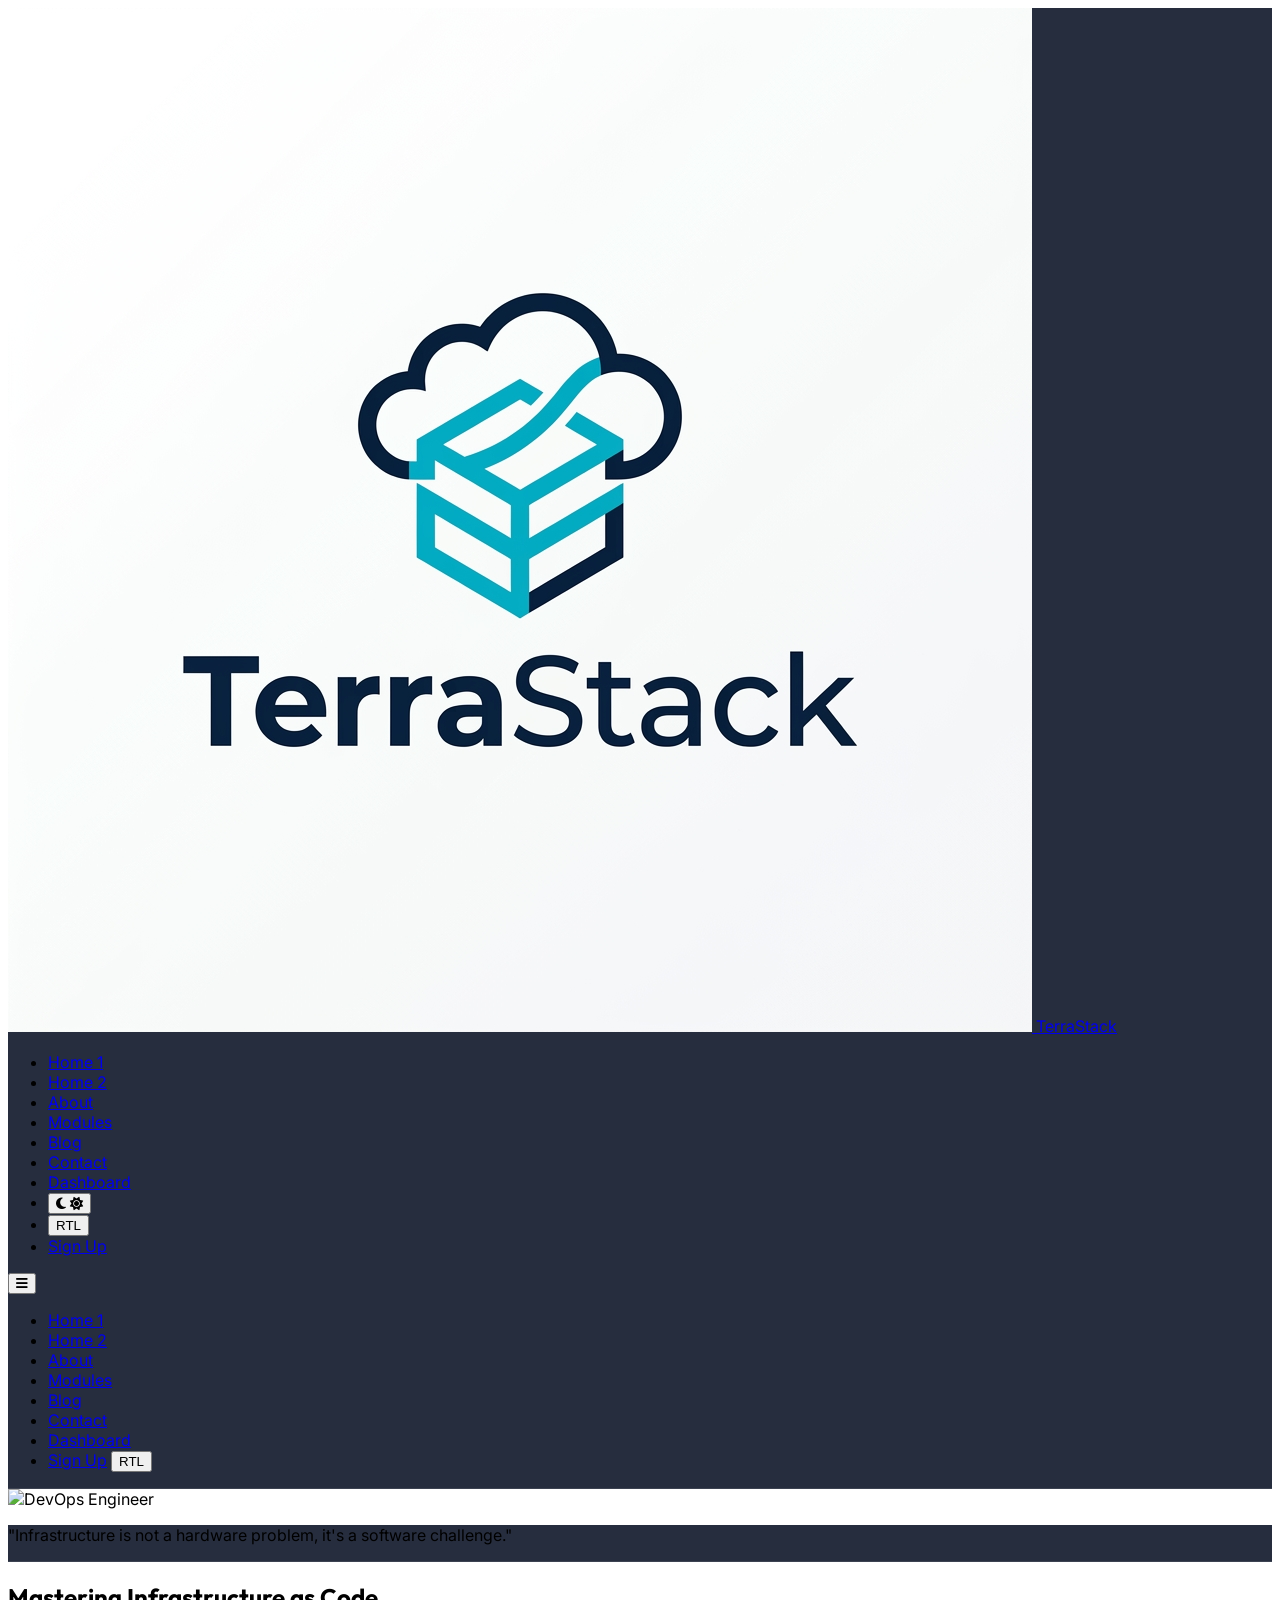
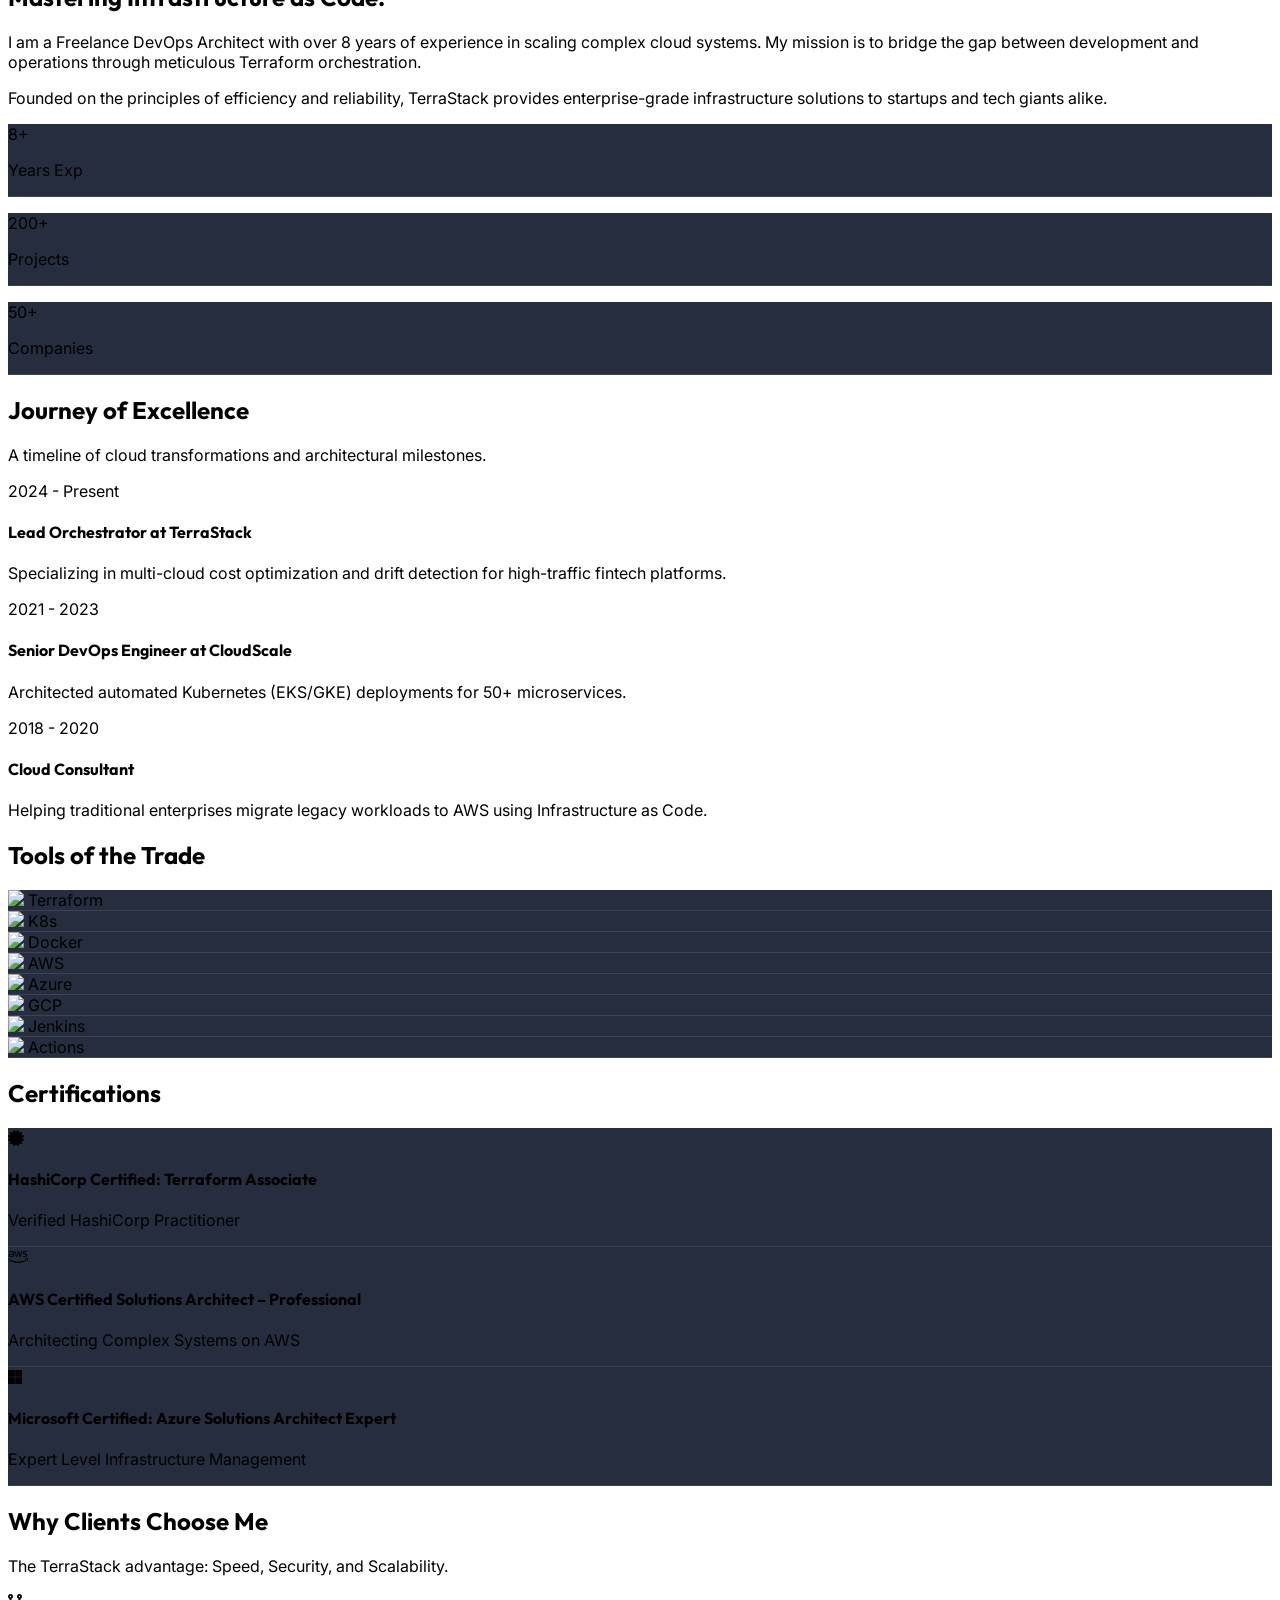
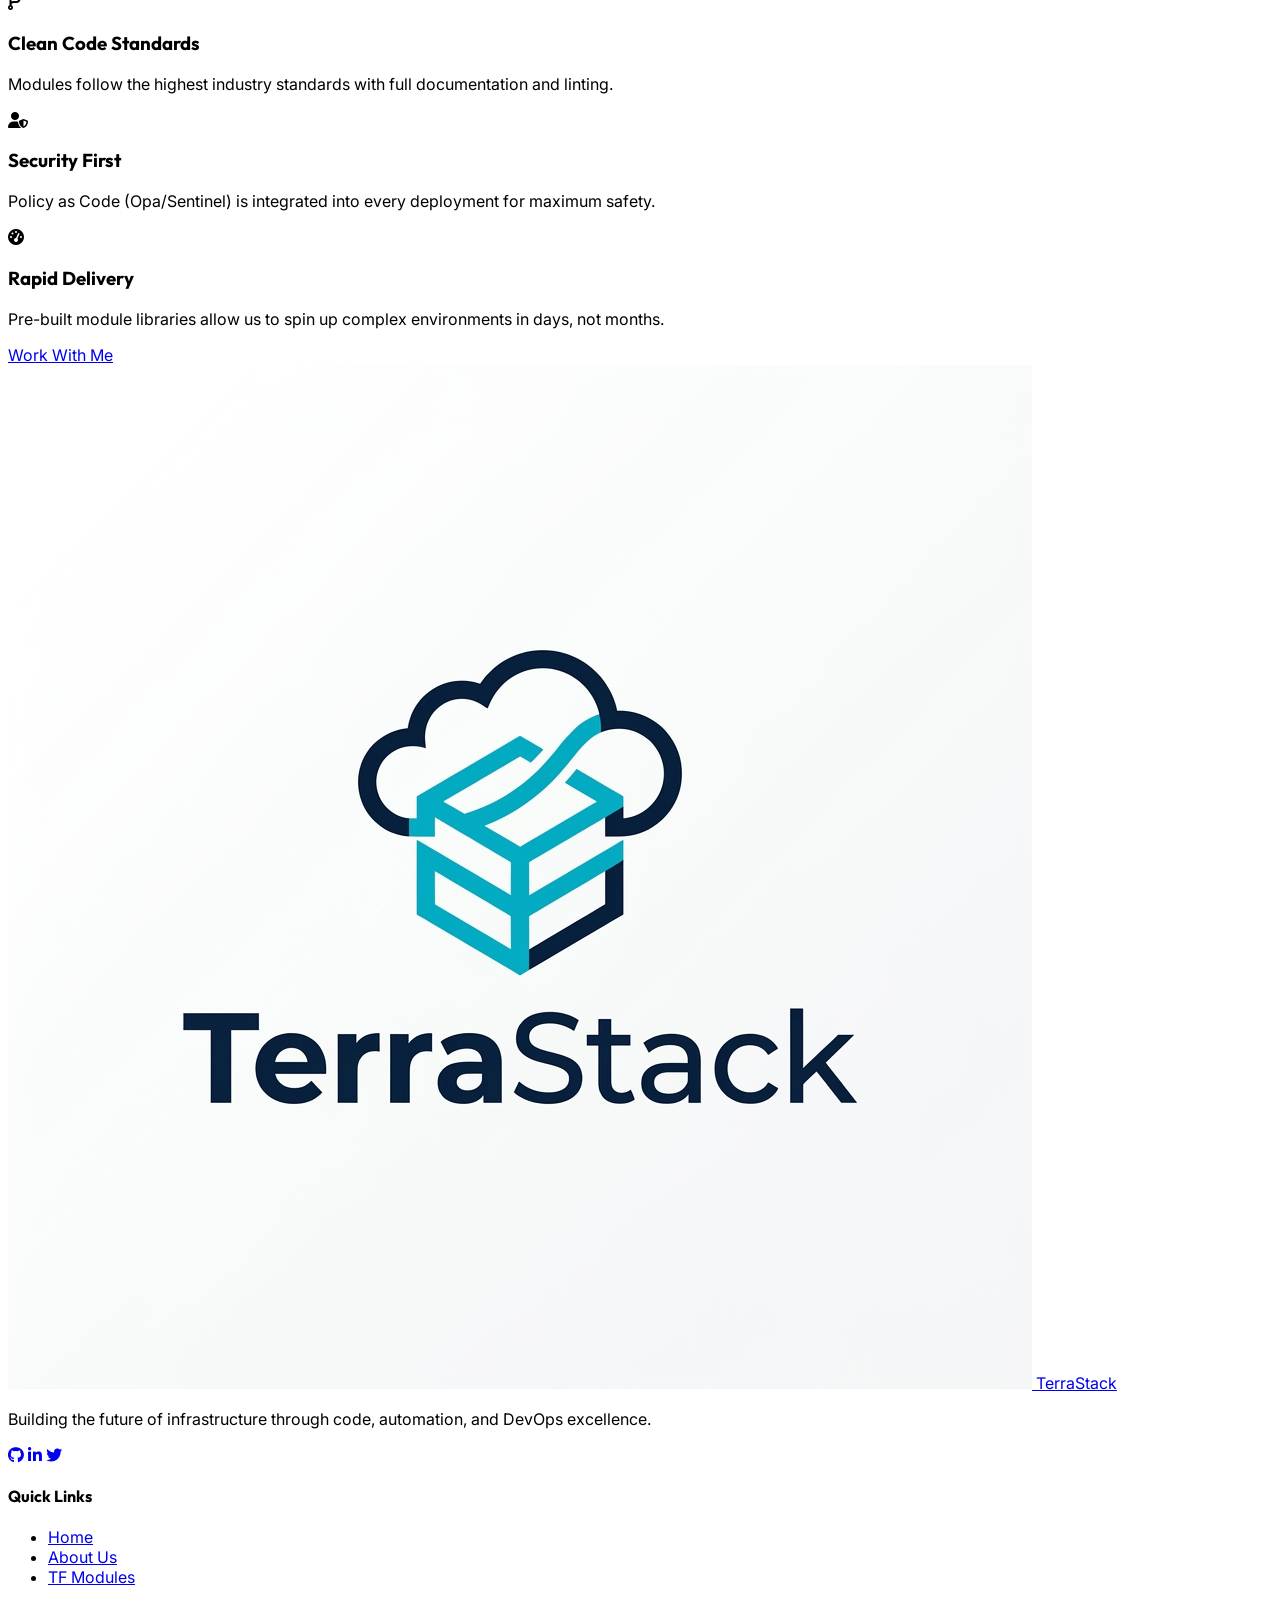
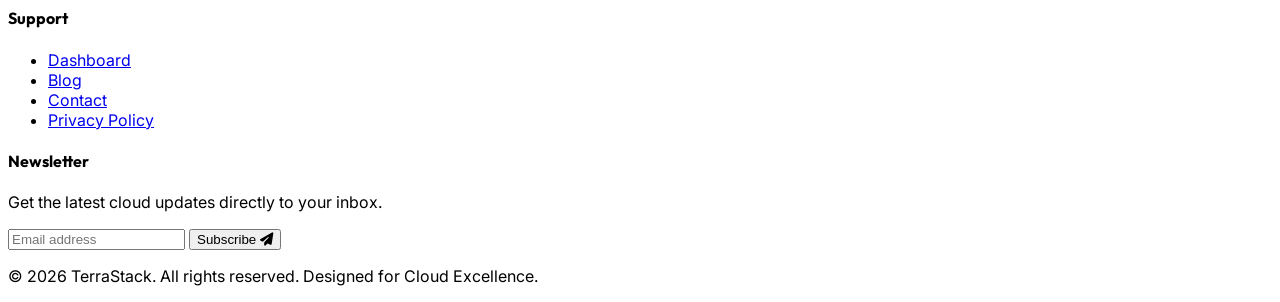
==== about.html @ 3d95b76d "index" ====
<!DOCTYPE html>
<html lang="en" class="dark">
<head>
    <meta charset="UTF-8">
    <meta name="viewport" content="width=device-width, initial-scale=1.0">
    <title>About | TerraStack - Infrastructure Orchestrator</title>
    <script src="https://cdn.tailwindcss.com"></script>
    <link rel="stylesheet" href="https://cdnjs.cloudflare.com/ajax/libs/font-awesome/6.4.0/css/all.min.css">
    <link rel="stylesheet" href="assets/css/style.css">
    <script>
        tailwind.config = {
            darkMode: 'class',
            theme: {
                extend: {
                    colors: {
                        primary: '#06B6D4',
                        secondary: '#10B981',
                        dark: '#0F172A',
                        slate: '#1E293B',
                    }
                }
            }
        }
    </script>
    <link rel="icon" type="image/png" href="assets/images/logo.png">
</head>
<body class="bg-white dark:bg-dark text-slate dark:text-gray-300 transition-colors duration-300 overflow-x-hidden">

    <div id="loader"><div class="loader-spinner"></div></div>

    <!-- Header/Navbar -->
    <header class="fixed w-full z-50 transition-all duration-300 glass border-b border-white/10">
        <nav class="container mx-auto px-6 py-4 flex justify-between items-center">
            <a href="index.html" class="flex items-center space-x-2">
                <img src="assets/images/logo.png" alt="TerraStack Logo" class="w-10 h-10">
                <span class="text-2xl font-bold text-dark dark:text-white tracking-tighter">Terra<span class="text-primary">Stack</span></span>
            </a>

            <!-- Desktop Menu -->
            <ul class="hidden lg:flex space-x-8 items-center font-medium">
                <li><a href="index.html" class="hover:text-primary transition-colors">Home 1</a></li>
                <li><a href="home-2.html" class="hover:text-primary transition-colors">Home 2</a></li>
                <li><a href="about.html" class="text-primary hover:text-primary transition-colors">About</a></li>

                <li><a href="modules.html" class="hover:text-primary transition-colors">Modules</a></li>
                <li><a href="blog.html" class="hover:text-primary transition-colors">Blog</a></li>
                <li><a href="contact.html" class="hover:text-primary transition-colors">Contact</a></li>
                <li><a href="dashboard.html" class="hover:text-primary transition-colors">Dashboard</a></li>
                <li>
                    <button id="theme-toggle" class="w-12 h-12 flex items-center justify-center rounded-full bg-slate/10 hover:bg-slate/20 dark:bg-white/10 dark:hover:bg-white/20 transition-all">
                        <i class="fas fa-moon dark:hidden"></i>
                        <i class="fas fa-sun hidden dark:inline"></i>
                    </button>
                </li>
                <li>
                    <button id="rtl-toggle" class="w-12 h-12 flex items-center justify-center rounded-full bg-slate/10 hover:bg-slate/20 dark:bg-white/10 dark:hover:bg-white/20 transition-all text-[10px] font-bold uppercase">
                        RTL
                    </button>
                </li>

                <li><a href="signup.html" class="px-6 h-12 flex items-center justify-center bg-primary text-white rounded-lg hover:bg-primary/90 transition-all shadow-lg shadow-primary/20 font-bold">Sign Up</a></li>
            </ul>

            <!-- Mobile Menu Toggle -->
            <button id="mobile-menu-btn" class="lg:hidden p-2 text-2xl text-dark dark:text-white hover:text-primary transition-colors focus:outline-none">
                <i class="fas fa-bars"></i>
            </button>
        </nav>

        <!-- Mobile Menu -->
        <div id="mobile-menu" class="hidden lg:hidden bg-dark/95 border-t border-white/10 py-6 px-6 absolute w-full animate-fadeInUp">
            <ul class="flex flex-col space-y-4">
                <li><a href="index.html" class="block">Home 1</a></li>
                <li><a href="home-2.html" class="block">Home 2</a></li>
                <li><a href="about.html" class="text-primary block">About</a></li>

                <li><a href="modules.html" class="block">Modules</a></li>
                <li><a href="blog.html" class="block">Blog</a></li>
                <li><a href="contact.html" class="block">Contact</a></li>
                <li><a href="dashboard.html" class="block">Dashboard</a></li>
                <li class="pt-4 flex space-x-4">
                    <a href="signup.html" class="w-1/2 flex items-center justify-center h-12 bg-primary text-white rounded-lg text-xs font-bold">Sign Up</a>
                    <button id="rtl-toggle-mobile" class="w-1/2 flex items-center justify-center h-12 bg-white/10 text-white rounded-lg text-xs font-bold uppercase">RTL</button>
                </li>
            </ul>
        </div>
    </header>

    <main>
        <!-- 1. About TerraStack -->
        <section class="pt-32 pb-20 lg:pt-48 lg:pb-32">
            <div class="container mx-auto px-6">
                <div class="grid lg:grid-cols-2 gap-16 items-center">
                    <div class="relative reveal">
                        <div class="w-full h-[500px] bg-slate/10 dark:bg-white/5 rounded-3xl overflow-hidden relative">
                             <img src="https://images.unsplash.com/photo-1573164713714-d95e436ab8d6?auto=format&fit=crop&w=800&q=80" alt="DevOps Engineer" class="w-full h-full object-cover grayscale opacity-50">
                             <div class="absolute inset-0 bg-primary/20 mix-blend-overlay"></div>
                             <div class="absolute bottom-8 left-8 right-8 p-6 glass rounded-2xl">
                                <p class="text-white font-bold text-xl italic">"Infrastructure is not a hardware problem, it's a software challenge."</p>
                             </div>
                        </div>
                    </div>
                    <div class="reveal delay-200">
                        <h2 class="text-4xl font-bold mb-6">Mastering Infrastructure as Code.</h2>
                        <p class="text-lg text-slate/70 dark:text-gray-400 mb-6">
                            I am a Freelance DevOps Architect with over 8 years of experience in scaling complex cloud systems. My mission is to bridge the gap between development and operations through meticulous Terraform orchestration.
                        </p>
                        <p class="text-slate/60 dark:text-gray-500 mb-8">
                            Founded on the principles of efficiency and reliability, TerraStack provides enterprise-grade infrastructure solutions to startups and tech giants alike.
                        </p>
                        <div class="flex gap-4">
                             <div class="text-center p-4 glass rounded-xl flex-1">
                                <p class="text-2xl font-bold text-primary">8+</p>
                                <p class="text-[10px] uppercase opacity-60">Years Exp</p>
                             </div>
                             <div class="text-center p-4 glass rounded-xl flex-1">
                                <p class="text-2xl font-bold text-secondary">200+</p>
                                <p class="text-[10px] uppercase opacity-60">Projects</p>
                             </div>
                             <div class="text-center p-4 glass rounded-xl flex-1">
                                <p class="text-2xl font-bold text-cyan-500">50+</p>
                                <p class="text-[10px] uppercase opacity-60">Companies</p>
                             </div>
                        </div>
                    </div>
                </div>
            </div>
        </section>

        <!-- 2. DevOps Experience Timeline -->
        <section class="py-24 bg-slate-50 dark:bg-slate/30">
            <div class="container mx-auto px-6">
                <div class="text-center mb-16 reveal">
                    <h2 class="text-3xl font-bold mb-4">Journey of Excellence</h2>
                    <p class="text-slate/60 dark:text-gray-400">A timeline of cloud transformations and architectural milestones.</p>
                </div>
                <div class="max-w-4xl mx-auto">
                    <div class="space-y-12">
                        <!-- 2024 -->
                        <div class="flex gap-8 reveal">
                            <div class="w-32 pt-2 text-right">
                                <span class="text-primary font-bold">2024 - Present</span>
                            </div>
                            <div class="relative">
                                <div class="w-4 h-4 rounded-full bg-primary mt-3 ring-4 ring-primary/20"></div>
                                <div class="absolute top-8 bottom-0 left-2 w-0.5 bg-slate/10"></div>
                            </div>
                            <div class="flex-1 pb-8">
                                <h4 class="text-xl font-bold mb-2">Lead Orchestrator at TerraStack</h4>
                                <p class="text-sm text-slate/60 dark:text-gray-400">Specializing in multi-cloud cost optimization and drift detection for high-traffic fintech platforms.</p>
                            </div>
                        </div>
                        <!-- 2021 -->
                        <div class="flex gap-8 reveal">
                            <div class="w-32 pt-2 text-right">
                                <span class="text-slate/40 font-bold">2021 - 2023</span>
                            </div>
                            <div class="relative">
                                <div class="w-4 h-4 rounded-full bg-slate/20 mt-3"></div>
                                <div class="absolute top-8 bottom-0 left-2 w-0.5 bg-slate/10"></div>
                            </div>
                            <div class="flex-1 pb-8">
                                <h4 class="text-xl font-bold mb-2">Senior DevOps Engineer at CloudScale</h4>
                                <p class="text-sm text-slate/60 dark:text-gray-400">Architected automated Kubernetes (EKS/GKE) deployments for 50+ microservices.</p>
                            </div>
                        </div>
                        <!-- 2018 -->
                        <div class="flex gap-8 reveal">
                            <div class="w-32 pt-2 text-right">
                                <span class="text-slate/40 font-bold">2018 - 2020</span>
                            </div>
                            <div class="relative">
                                <div class="w-4 h-4 rounded-full bg-slate/20 mt-3"></div>
                            </div>
                            <div class="flex-1">
                                <h4 class="text-xl font-bold mb-2">Cloud Consultant</h4>
                                <p class="text-sm text-slate/60 dark:text-gray-400">Helping traditional enterprises migrate legacy workloads to AWS using Infrastructure as Code.</p>
                            </div>
                        </div>
                    </div>
                </div>
            </div>
        </section>

        <!-- 3. Certifications & Tools -->
        <section class="py-24">
            <div class="container mx-auto px-6">
                <div class="grid lg:grid-cols-2 gap-16">
                    <div class="reveal">
                        <h2 class="text-3xl font-bold mb-10">Tools of the Trade</h2>
                        <div class="grid grid-cols-3 md:grid-cols-4 gap-6">
                            <div class="flex flex-col items-center gap-2 p-4 glass rounded-2xl hover:bg-primary/10 transition-colors">
                                <img src="https://cdn.jsdelivr.net/gh/devicons/devicon/icons/terraform/terraform-original.svg" class="w-12 h-12">
                                <span class="text-xs">Terraform</span>
                            </div>
                            <div class="flex flex-col items-center gap-2 p-4 glass rounded-2xl hover:bg-primary/10 transition-colors">
                                <img src="https://cdn.jsdelivr.net/gh/devicons/devicon/icons/kubernetes/kubernetes-plain.svg" class="w-12 h-12">
                                <span class="text-xs">K8s</span>
                            </div>
                            <div class="flex flex-col items-center gap-2 p-4 glass rounded-2xl hover:bg-primary/10 transition-colors">
                                <img src="https://cdn.jsdelivr.net/gh/devicons/devicon/icons/docker/docker-original.svg" class="w-12 h-12">
                                <span class="text-xs">Docker</span>
                            </div>
                            <div class="flex flex-col items-center gap-2 p-4 glass rounded-2xl hover:bg-primary/10 transition-colors">
                                <img src="https://cdn.jsdelivr.net/gh/devicons/devicon/icons/aws/aws-original.svg" class="w-12 h-12">
                                <span class="text-xs">AWS</span>
                            </div>
                            <div class="flex flex-col items-center gap-2 p-4 glass rounded-2xl hover:bg-primary/10 transition-colors">
                                <img src="https://cdn.jsdelivr.net/gh/devicons/devicon/icons/azure/azure-original.svg" class="w-12 h-12">
                                <span class="text-xs">Azure</span>
                            </div>
                            <div class="flex flex-col items-center gap-2 p-4 glass rounded-2xl hover:bg-primary/10 transition-colors">
                                <img src="https://cdn.jsdelivr.net/gh/devicons/devicon/icons/googlecloud/googlecloud-original.svg" class="w-12 h-12">
                                <span class="text-xs">GCP</span>
                            </div>
                            <div class="flex flex-col items-center gap-2 p-4 glass rounded-2xl hover:bg-primary/10 transition-colors">
                                <img src="https://cdn.jsdelivr.net/gh/devicons/devicon/icons/jenkins/jenkins-original.svg" class="w-12 h-12">
                                <span class="text-xs">Jenkins</span>
                            </div>
                            <div class="flex flex-col items-center gap-2 p-4 glass rounded-2xl hover:bg-primary/10 transition-colors">
                                <img src="https://cdn.jsdelivr.net/gh/devicons/devicon/icons/github/github-original.svg" class="w-12 h-12">
                                <span class="text-xs">Actions</span>
                            </div>
                        </div>
                    </div>
                    <div class="reveal delay-200">
                        <h2 class="text-3xl font-bold mb-10">Certifications</h2>
                        <div class="space-y-4">
                            <div class="p-6 glass rounded-2xl flex items-center gap-6 border-l-4 border-primary">
                                <i class="fas fa-certificate text-3xl text-primary"></i>
                                <div>
                                    <h4 class="font-bold">HashiCorp Certified: Terraform Associate</h4>
                                    <p class="text-xs opacity-60">Verified HashiCorp Practitioner</p>
                                </div>
                            </div>
                            <div class="p-6 glass rounded-2xl flex items-center gap-6 border-l-4 border-orange-500">
                                <i class="fab fa-aws text-3xl text-orange-500"></i>
                                <div>
                                    <h4 class="font-bold">AWS Certified Solutions Architect – Professional</h4>
                                    <p class="text-xs opacity-60">Architecting Complex Systems on AWS</p>
                                </div>
                            </div>
                            <div class="p-6 glass rounded-2xl flex items-center gap-6 border-l-4 border-blue-500">
                                <i class="fab fa-microsoft text-3xl text-blue-500"></i>
                                <div>
                                    <h4 class="font-bold">Microsoft Certified: Azure Solutions Architect Expert</h4>
                                    <p class="text-xs opacity-60">Expert Level Infrastructure Management</p>
                                </div>
                            </div>
                        </div>
                    </div>
                </div>
            </div>
        </section>

        <!-- 4. Why Clients Choose Me -->
        <section class="py-24 bg-dark text-white">
            <div class="container mx-auto px-6">
                <div class="text-center mb-16 reveal">
                    <h2 class="text-4xl font-bold mb-4">Why Clients Choose Me</h2>
                    <p class="text-gray-400">The TerraStack advantage: Speed, Security, and Scalability.</p>
                </div>
                <div class="grid md:grid-cols-3 gap-8">
                    <div class="text-center p-8 bg-white/5 rounded-3xl border border-white/10 reveal delay-100">
                        <div class="w-16 h-16 bg-primary/20 text-primary rounded-2xl flex items-center justify-center text-2xl mx-auto mb-6">
                            <i class="fas fa-code-branch"></i>
                        </div>
                        <h3 class="text-xl font-bold mb-4">Clean Code Standards</h3>
                        <p class="text-sm text-gray-400">Modules follow the highest industry standards with full documentation and linting.</p>
                    </div>
                    <div class="text-center p-8 bg-white/5 rounded-3xl border border-white/10 reveal delay-200">
                        <div class="w-16 h-16 bg-secondary/20 text-secondary rounded-2xl flex items-center justify-center text-2xl mx-auto mb-6">
                            <i class="fas fa-user-shield"></i>
                        </div>
                        <h3 class="text-xl font-bold mb-4">Security First</h3>
                        <p class="text-sm text-gray-400">Policy as Code (Opa/Sentinel) is integrated into every deployment for maximum safety.</p>
                    </div>
                    <div class="text-center p-8 bg-white/5 rounded-3xl border border-white/10 reveal delay-300">
                        <div class="w-16 h-16 bg-cyan-500/20 text-cyan-500 rounded-2xl flex items-center justify-center text-2xl mx-auto mb-6">
                            <i class="fas fa-tachometer-alt"></i>
                        </div>
                        <h3 class="text-xl font-bold mb-4">Rapid Delivery</h3>
                        <p class="text-sm text-gray-400">Pre-built module libraries allow us to spin up complex environments in days, not months.</p>
                    </div>
                </div>
                <div class="mt-16 text-center reveal">
                     <a href="contact.html" class="px-8 py-4 bg-primary text-white rounded-xl font-bold hover:scale-105 transition-all">Work With Me</a>
                </div>
            </div>
        </section>
    </main>

    <!-- Footer -->
    <footer class="bg-slate-50 dark:bg-dark text-slate dark:text-white pt-20 pb-10 border-t border-slate-200 dark:border-white/5">
        <div class="container mx-auto px-6">
            <div class="grid grid-cols-1 md:grid-cols-2 lg:grid-cols-4 gap-12 mb-16">
                <div>
                    <a href="index.html" class="flex items-center space-x-2 mb-6">
                        <img src="assets/images/logo.png" alt="TerraStack Logo" class="w-8 h-8">
                        <span class="text-xl font-bold text-dark dark:text-white">Terra<span class="text-primary">Stack</span></span>
                    </a>
                    <p class="text-slate/60 dark:text-gray-400 mb-8 leading-relaxed">
                        Building the future of infrastructure through code, automation, and DevOps excellence.
                    </p>
                    <div class="flex space-x-4">
                        <a href="#" class="w-10 h-10 rounded-full bg-slate/5 dark:bg-white/5 flex items-center justify-center hover:bg-primary transition-colors"><i class="fab fa-github"></i></a>
                        <a href="#" class="w-10 h-10 rounded-full bg-slate/5 dark:bg-white/5 flex items-center justify-center hover:bg-primary transition-colors"><i class="fab fa-linkedin-in"></i></a>
                        <a href="#" class="w-10 h-10 rounded-full bg-slate/5 dark:bg-white/5 flex items-center justify-center hover:bg-primary transition-colors"><i class="fab fa-twitter"></i></a>
                    </div>
                </div>
                <div>
                    <h4 class="text-lg font-bold mb-6">Quick Links</h4>
                    <ul class="space-y-4 text-slate/60 dark:text-gray-400">
                        <li><a href="index.html" class="hover:text-primary transition-colors">Home</a></li>
                        <li><a href="about.html" class="hover:text-primary transition-colors">About Us</a></li>

                        <li><a href="modules.html" class="hover:text-primary transition-colors">TF Modules</a></li>
                    </ul>
                </div>
                <div>
                    <h4 class="text-lg font-bold mb-6">Support</h4>
                    <ul class="space-y-4 text-slate/60 dark:text-gray-400">
                        <li><a href="dashboard.html" class="hover:text-primary transition-colors">Dashboard</a></li>
                        <li><a href="blog.html" class="hover:text-primary transition-colors">Blog</a></li>
                        <li><a href="contact.html" class="hover:text-primary transition-colors">Contact</a></li>
                        <li><a href="login.html" class="hover:text-primary transition-colors">Privacy Policy</a></li>
                    </ul>
                </div>
                <div>
                    <h4 class="text-lg font-bold mb-6">Newsletter</h4>
                    <p class="text-slate/60 dark:text-gray-400 mb-4 text-sm">Get the latest cloud updates directly to your inbox.</p>
                    <form class="flex flex-col gap-3">
                        <input type="email" placeholder="Email address" class="bg-slate/5 dark:bg-white/5 border border-slate-200 dark:border-white/10 px-4 py-3 rounded-xl w-full focus:outline-none focus:border-primary">
                        <button class="bg-primary px-4 py-3 rounded-xl hover:bg-primary/90 transition-colors text-white font-bold flex items-center justify-center gap-2">
                            Subscribe <i class="fas fa-paper-plane text-sm"></i>
                        </button>
                    </form>
                </div>
            </div>
            <div class="pt-8 border-t border-slate-200 dark:border-white/5 text-center text-slate/50 dark:text-gray-500 text-sm">
                <p>&copy; 2026 TerraStack. All rights reserved. Designed for Cloud Excellence.</p>
            </div>
        </div>
    </footer>

    <script src="assets/js/main.js"></script>
</body>
</html>
---- assets/css/style.css ----
/* Custom styles for TerraStack */
@import url('https://fonts.googleapis.com/css2?family=Inter:wght@300;400;500;600;700&family=Outfit:wght@400;500;600;700&display=swap');

:root {
    --primary: #06B6D4;
    --secondary: #10B981;
    --dark: #0F172A;
    --slate: #1E293B;
}

body {
    font-family: 'Inter', sans-serif;
    scroll-behavior: smooth;
}

h1, h2, h3, h4, h5, h6 {
    font-family: 'Outfit', sans-serif;
}

/* Animations */
@keyframes fadeInUp {
    from {
        opacity: 0;
        transform: translateY(20px);
    }
    to {
        opacity: 1;
        transform: translateY(0);
    }
}

.animate-fadeInUp {
    animation: fadeInUp 0.8s ease-out forwards;
}

.delay-100 { animation-delay: 0.1s; }
.delay-200 { animation-delay: 0.2s; }
.delay-300 { animation-delay: 0.3s; }
.delay-400 { animation-delay: 0.4s; }

/* Custom Glassmorphism */
.glass {
    background: rgba(255, 255, 255, 0.9);
    backdrop-filter: blur(10px);
    border-bottom: 1px solid rgba(255, 255, 255, 0.1);
}

.dark .glass {
    background: rgba(15, 23, 42, 0.9);
}

/* Navbar Scrolled State */
.navbar-scrolled {
    background: rgba(255, 255, 255, 0.98) !important;
    box-shadow: 0 10px 15px -3px rgba(0, 0, 0, 0.1);
    padding-top: 0.5rem !important;
    padding-bottom: 0.5rem !important;
}

.dark .navbar-scrolled {
    background: rgba(15, 23, 42, 0.98) !important;
    border-bottom: 1px solid rgba(255, 255, 255, 0.05);
}

/* Card Hover Lift */
.hover-lift {
    transition: transform 0.3s ease, box-shadow 0.3s ease;
}

.hover-lift:hover {
    transform: translateY(-10px);
    box-shadow: 0 20px 25px -5px rgba(0, 0, 0, 0.1), 0 10px 10px -5px rgba(0, 0, 0, 0.04);
}

/* Custom Scrollbar */
::-webkit-scrollbar {
    width: 8px;
}

::-webkit-scrollbar-track {
    background: #0F172A;
}

::-webkit-scrollbar-thumb {
    background: #1E293B;
    border-radius: 4px;
}

::-webkit-scrollbar-thumb:hover {
    background: #06B6D4;
}

/* Loader */
#loader {
    position: fixed;
    top: 0;
    left: 0;
    width: 100%;
    height: 100%;
    background: #0F172A;
    display: flex;
    justify-content: center;
    align-items: center;
    z-index: 9999;
    transition: opacity 0.5s ease;
}

.loader-spinner {
    width: 50px;
    height: 50px;
    border: 5px solid #1E293B;
    border-top: 5px solid #06B6D4;
    border-radius: 50%;
    animation: spin 1s linear infinite;
}

@keyframes spin {
    0% { transform: rotate(0deg); }
    100% { transform: rotate(360deg); }
}
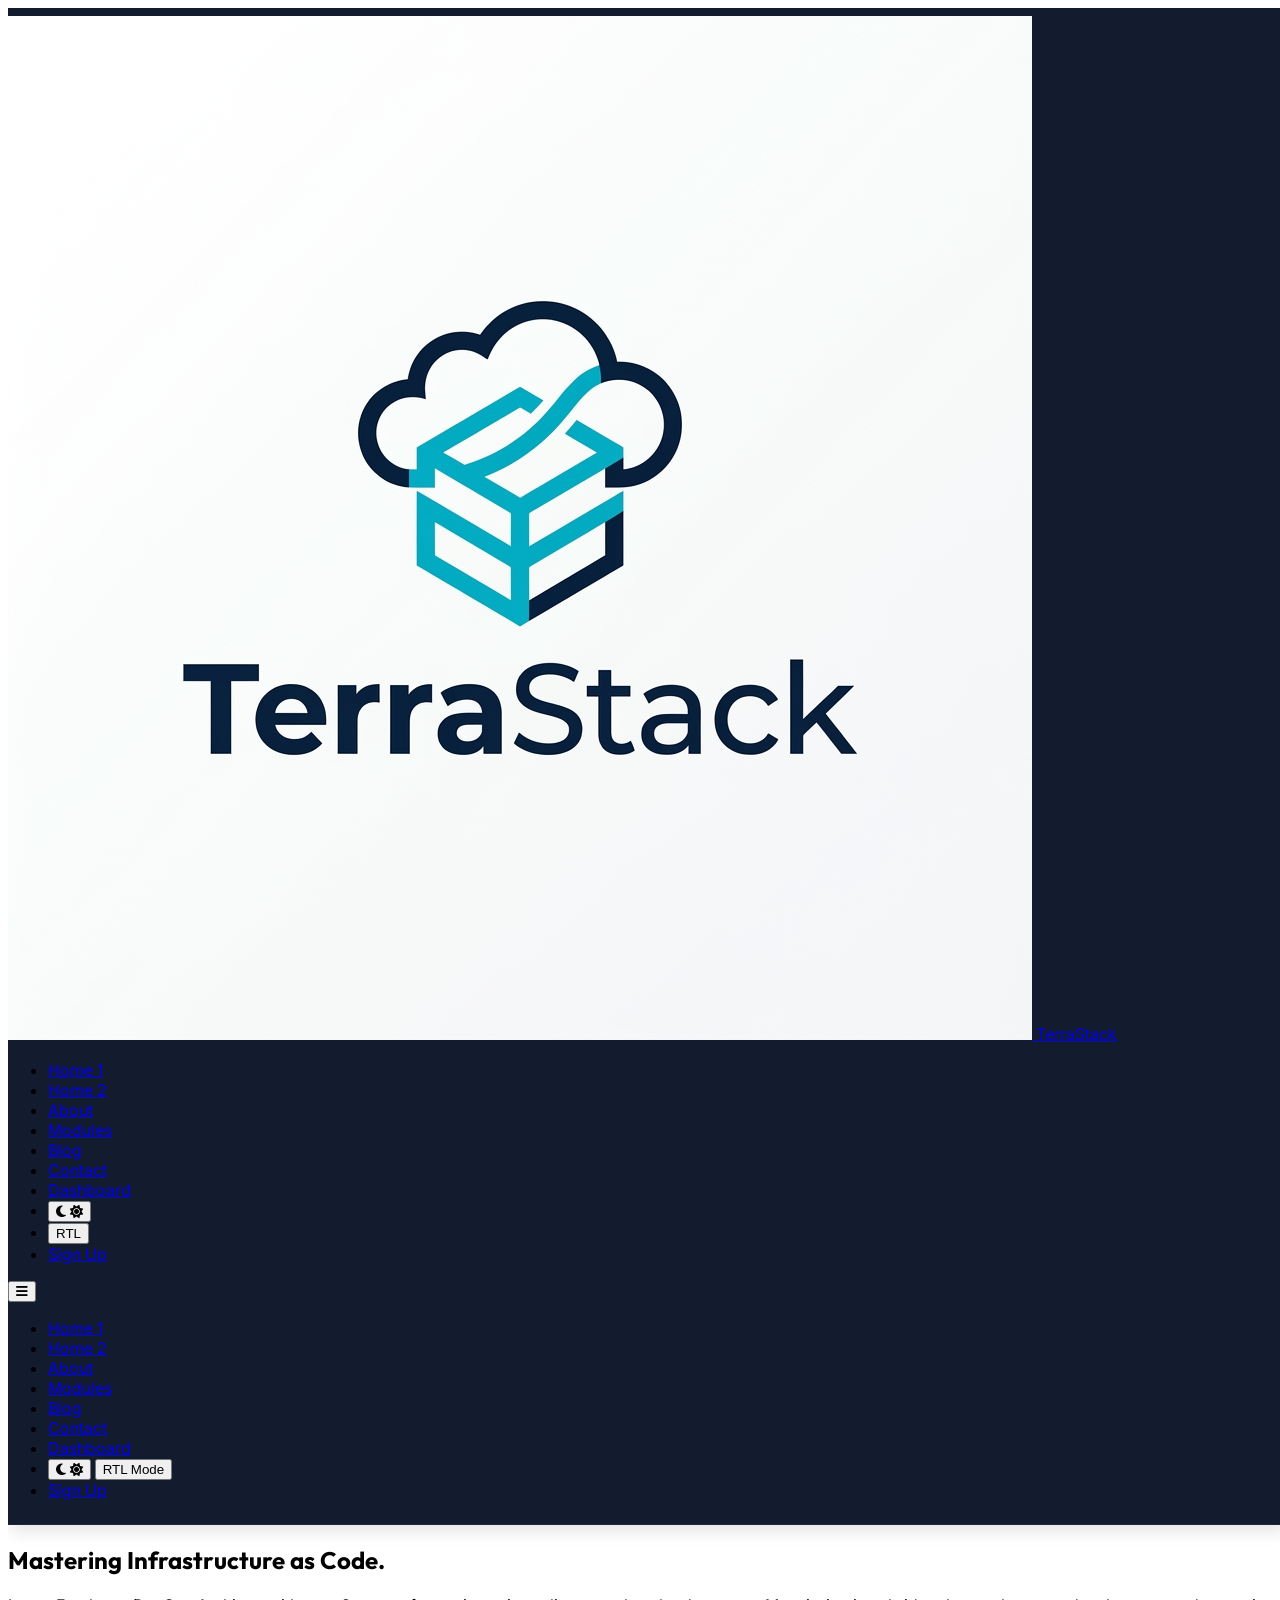
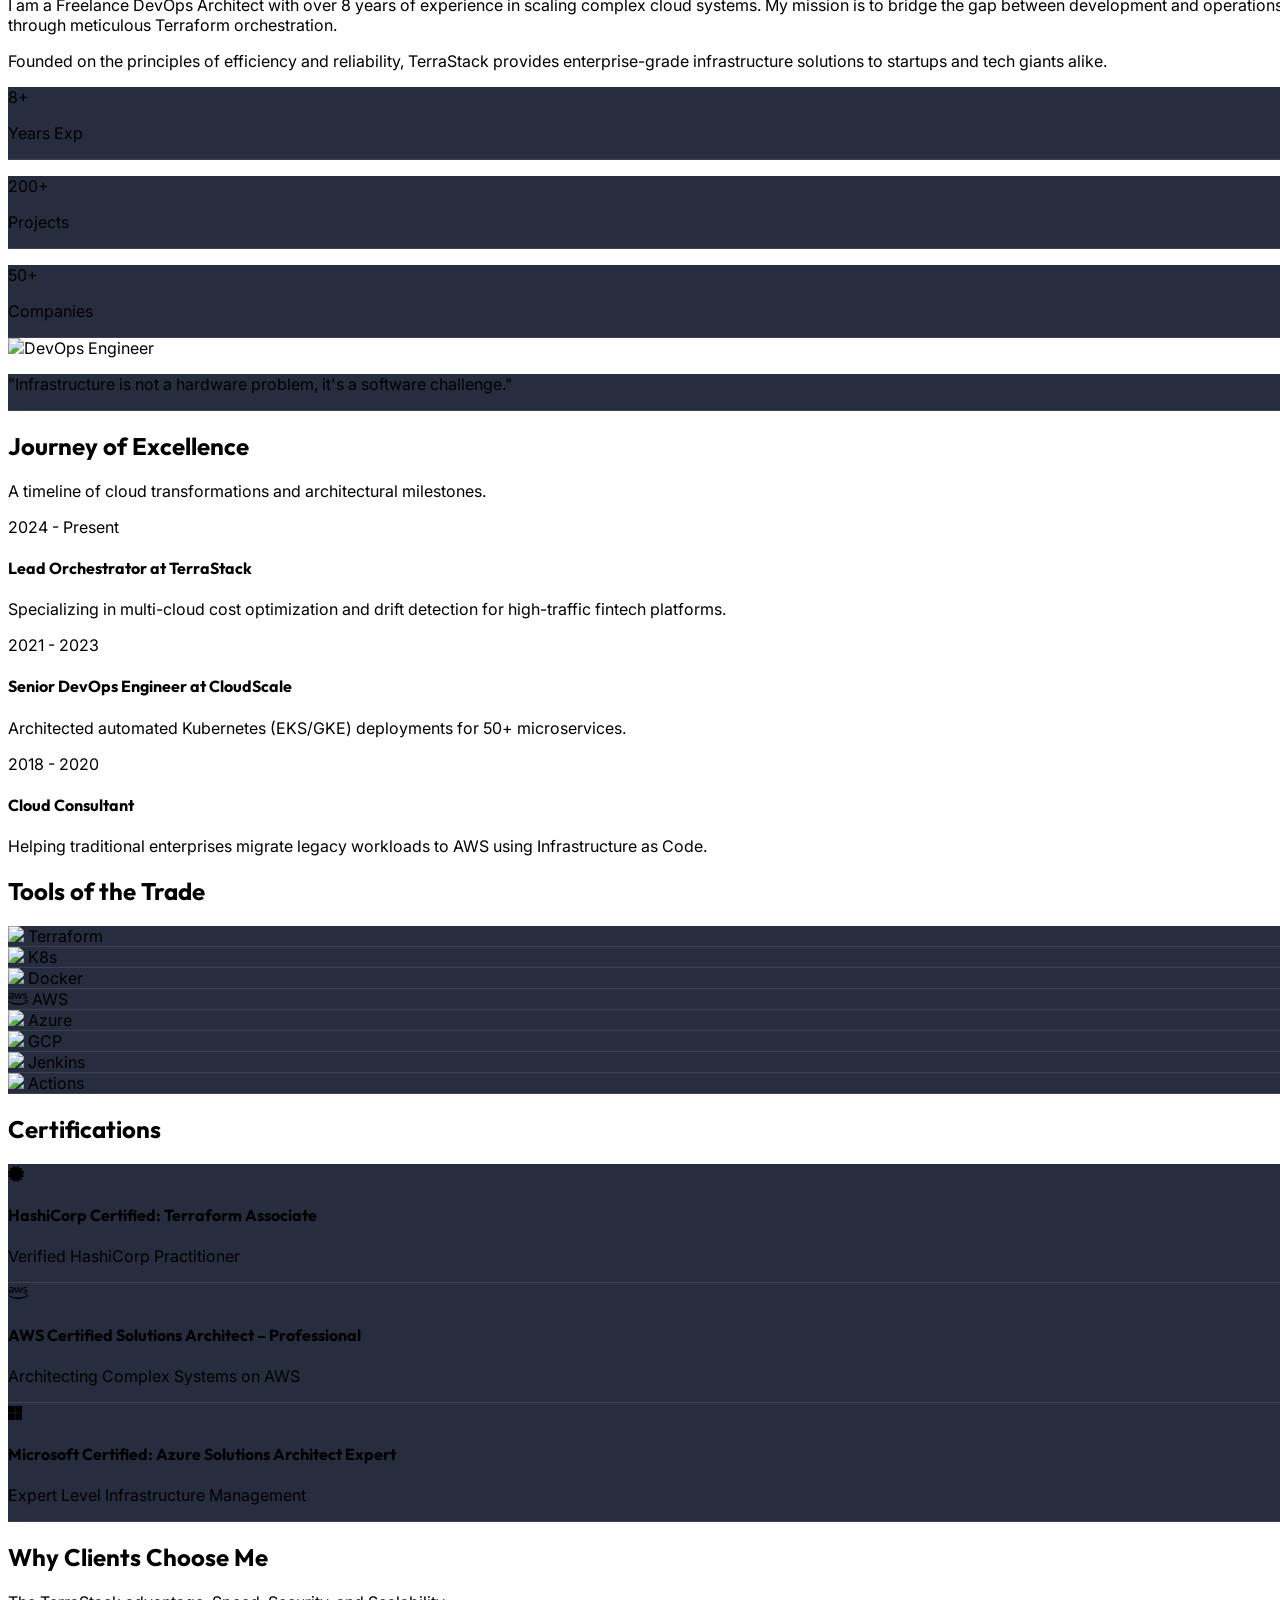
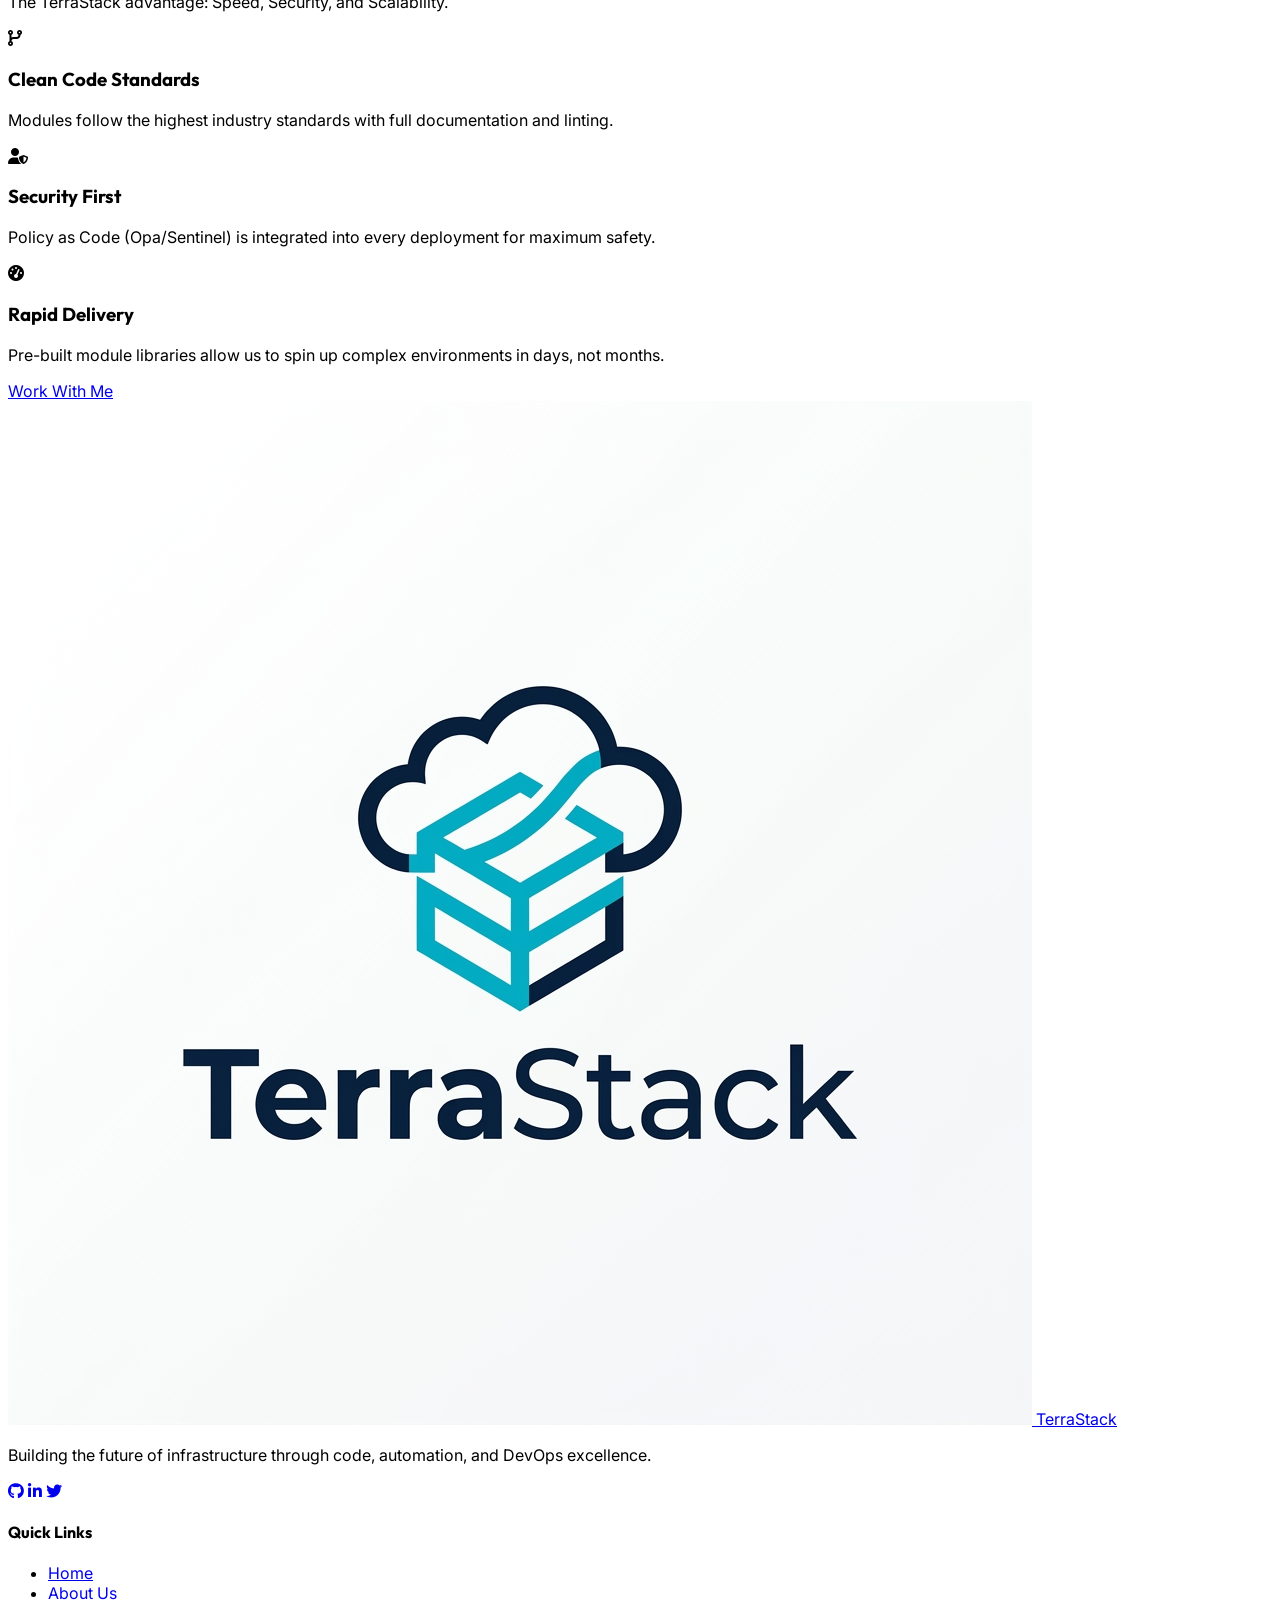
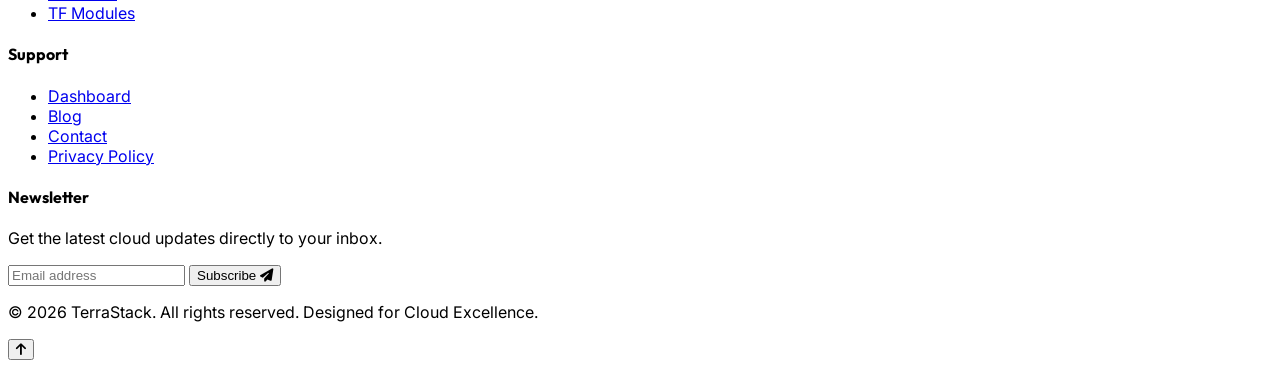
==== commit daf300ed: "dashboard" ====
--- a/about.html
+++ b/about.html
@@ -37,7 +37,7 @@
             </a>
 
             <!-- Desktop Menu -->
-            <ul class="hidden lg:flex space-x-8 items-center font-medium">
+            <ul class="hidden lg:flex lg:space-x-3 xl:space-x-6 items-center font-medium lg:text-[11px] xl:text-sm">
                 <li><a href="index.html" class="hover:text-primary transition-colors">Home 1</a></li>
                 <li><a href="home-2.html" class="hover:text-primary transition-colors">Home 2</a></li>
                 <li><a href="about.html" class="text-primary hover:text-primary transition-colors">About</a></li>
@@ -58,13 +58,15 @@
                     </button>
                 </li>
 
-                <li><a href="signup.html" class="px-6 h-12 flex items-center justify-center bg-primary text-white rounded-lg hover:bg-primary/90 transition-all shadow-lg shadow-primary/20 font-bold">Sign Up</a></li>
+                <li><a href="signup.html" class="lg:px-3 xl:px-6 h-10 xl:h-12 flex items-center justify-center bg-primary text-white rounded-lg hover:bg-primary/90 transition-all shadow-lg shadow-primary/20 font-bold">Sign Up</a></li>
             </ul>
 
             <!-- Mobile Menu Toggle -->
-            <button id="mobile-menu-btn" class="lg:hidden p-2 text-2xl text-dark dark:text-white hover:text-primary transition-colors focus:outline-none">
-                <i class="fas fa-bars"></i>
-            </button>
+            <div class="flex items-center lg:hidden">
+                <button id="mobile-menu-btn" class="p-2 text-2xl text-primary hover:text-secondary transition-colors focus:outline-none">
+                    <i class="fas fa-bars"></i>
+                </button>
+            </div>
         </nav>
 
         <!-- Mobile Menu -->
@@ -78,9 +80,17 @@
                 <li><a href="blog.html" class="block">Blog</a></li>
                 <li><a href="contact.html" class="block">Contact</a></li>
                 <li><a href="dashboard.html" class="block">Dashboard</a></li>
-                <li class="pt-4 flex space-x-4">
-                    <a href="signup.html" class="w-1/2 flex items-center justify-center h-12 bg-primary text-white rounded-lg text-xs font-bold">Sign Up</a>
-                    <button id="rtl-toggle-mobile" class="w-1/2 flex items-center justify-center h-12 bg-white/10 text-white rounded-lg text-xs font-bold uppercase">RTL</button>
+                <li class="flex items-center gap-4 pt-4 border-t border-white/10">
+                    <button id="theme-toggle-mobile" class="w-12 h-12 flex items-center justify-center rounded-xl bg-white/10 text-white hover:bg-white/20 transition-all">
+                        <i class="fas fa-moon dark:hidden"></i>
+                        <i class="fas fa-sun hidden dark:inline"></i>
+                    </button>
+                    <button id="rtl-toggle-mobile" class="flex-grow h-12 flex items-center justify-center rounded-xl bg-white/10 text-white hover:bg-white/20 transition-all text-xs font-bold uppercase">
+                        RTL Mode
+                    </button>
+                </li>
+                <li class="pt-2">
+                    <a href="signup.html" class="flex items-center justify-center h-12 bg-primary text-white rounded-lg font-bold">Sign Up</a>
                 </li>
             </ul>
         </div>
@@ -88,27 +98,23 @@
 
     <main>
         <!-- 1. About TerraStack -->
-        <section class="pt-32 pb-20 lg:pt-48 lg:pb-32">
-            <div class="container mx-auto px-6">
-                <div class="grid lg:grid-cols-2 gap-16 items-center">
-                    <div class="relative reveal">
-                        <div class="w-full h-[500px] bg-slate/10 dark:bg-white/5 rounded-3xl overflow-hidden relative">
-                             <img src="https://images.unsplash.com/photo-1573164713714-d95e436ab8d6?auto=format&fit=crop&w=800&q=80" alt="DevOps Engineer" class="w-full h-full object-cover grayscale opacity-50">
-                             <div class="absolute inset-0 bg-primary/20 mix-blend-overlay"></div>
-                             <div class="absolute bottom-8 left-8 right-8 p-6 glass rounded-2xl">
-                                <p class="text-white font-bold text-xl italic">"Infrastructure is not a hardware problem, it's a software challenge."</p>
-                             </div>
-                        </div>
-                    </div>
-                    <div class="reveal delay-200">
-                        <h2 class="text-4xl font-bold mb-6">Mastering Infrastructure as Code.</h2>
-                        <p class="text-lg text-slate/70 dark:text-gray-400 mb-6">
+        <section class="relative pt-32 pb-20 lg:pt-48 lg:pb-32 overflow-hidden">
+            <!-- Background Decoration (Optional) -->
+            <div class="absolute inset-0 z-0 pointer-events-none opacity-50 dark:opacity-100">
+                <div class="absolute top-0 right-0 w-[600px] h-[600px] bg-primary/5 rounded-full blur-[120px] -mr-64 -mt-64"></div>
+                <div class="absolute bottom-0 left-0 w-[400px] h-[400px] bg-secondary/5 rounded-full blur-[100px] -ml-32 -mb-32"></div>
+            </div>
+                        <div class="container mx-auto px-6 relative z-10">
+                <div class="flex flex-col lg:flex-row gap-16 items-center">
+                    <div class="lg:w-1/2 reveal delay-200 text-center lg:text-left order-1 lg:order-2">
+                        <h2 class="text-4xl font-bold mb-6 text-slate-900 dark:text-white">Mastering Infrastructure as Code.</h2>
+                        <p class="text-lg text-slate-600 dark:text-gray-400 mb-6 max-w-xl mx-auto lg:mx-0">
                             I am a Freelance DevOps Architect with over 8 years of experience in scaling complex cloud systems. My mission is to bridge the gap between development and operations through meticulous Terraform orchestration.
                         </p>
-                        <p class="text-slate/60 dark:text-gray-500 mb-8">
+                        <p class="text-slate/60 dark:text-gray-500 mb-8 max-w-xl mx-auto lg:mx-0">
                             Founded on the principles of efficiency and reliability, TerraStack provides enterprise-grade infrastructure solutions to startups and tech giants alike.
                         </p>
-                        <div class="flex gap-4">
+                        <div class="flex gap-4 max-w-md mx-auto lg:mx-0">
                              <div class="text-center p-4 glass rounded-xl flex-1">
                                 <p class="text-2xl font-bold text-primary">8+</p>
                                 <p class="text-[10px] uppercase opacity-60">Years Exp</p>
@@ -123,6 +129,15 @@
                              </div>
                         </div>
                     </div>
+                    <div class="lg:w-1/2 relative reveal order-2 lg:order-1">
+                        <div class="w-full h-[500px] bg-slate/10 dark:bg-white/5 rounded-3xl overflow-hidden relative border border-slate-200 dark:border-white/10 shadow-xl">
+                             <img src="https://images.unsplash.com/photo-1573164713714-d95e436ab8d6?auto=format&fit=crop&w=800&q=80" alt="DevOps Engineer" class="w-full h-full object-cover grayscale opacity-50 dark:opacity-30">
+                             <div class="absolute inset-0 bg-primary/20 mix-blend-overlay"></div>
+                             <div class="absolute bottom-8 left-8 right-8 p-6 glass rounded-2xl border border-white/20">
+                                <p class="text-slate-900 dark:text-white font-bold text-xl italic">"Infrastructure is not a hardware problem, it's a software challenge."</p>
+                             </div>
+                        </div>
+                    </div>
                 </div>
             </div>
         </section>
@@ -131,8 +146,8 @@
         <section class="py-24 bg-slate-50 dark:bg-slate/30">
             <div class="container mx-auto px-6">
                 <div class="text-center mb-16 reveal">
-                    <h2 class="text-3xl font-bold mb-4">Journey of Excellence</h2>
-                    <p class="text-slate/60 dark:text-gray-400">A timeline of cloud transformations and architectural milestones.</p>
+                    <h2 class="text-3xl lg:text-4xl font-bold mb-4 text-slate-900 dark:text-white">Journey of Excellence</h2>
+                    <p class="text-slate-600 dark:text-gray-300">A timeline of cloud transformations and architectural milestones.</p>
                 </div>
                 <div class="max-w-4xl mx-auto">
                     <div class="space-y-12">
@@ -143,38 +158,38 @@
                             </div>
                             <div class="relative">
                                 <div class="w-4 h-4 rounded-full bg-primary mt-3 ring-4 ring-primary/20"></div>
-                                <div class="absolute top-8 bottom-0 left-2 w-0.5 bg-slate/10"></div>
+                                <div class="absolute top-8 bottom-0 left-2 w-0.5 bg-slate-200 dark:bg-white/10"></div>
                             </div>
                             <div class="flex-1 pb-8">
-                                <h4 class="text-xl font-bold mb-2">Lead Orchestrator at TerraStack</h4>
-                                <p class="text-sm text-slate/60 dark:text-gray-400">Specializing in multi-cloud cost optimization and drift detection for high-traffic fintech platforms.</p>
+                                <h4 class="text-xl font-bold mb-2 text-slate-900 dark:text-white">Lead Orchestrator at TerraStack</h4>
+                                <p class="text-sm text-slate-600 dark:text-gray-300">Specializing in multi-cloud cost optimization and drift detection for high-traffic fintech platforms.</p>
                             </div>
                         </div>
                         <!-- 2021 -->
                         <div class="flex gap-8 reveal">
                             <div class="w-32 pt-2 text-right">
-                                <span class="text-slate/40 font-bold">2021 - 2023</span>
+                                <span class="text-slate-500 dark:text-gray-400 font-bold">2021 - 2023</span>
                             </div>
                             <div class="relative">
-                                <div class="w-4 h-4 rounded-full bg-slate/20 mt-3"></div>
-                                <div class="absolute top-8 bottom-0 left-2 w-0.5 bg-slate/10"></div>
+                                <div class="w-4 h-4 rounded-full bg-slate-200 dark:bg-white/20 mt-3"></div>
+                                <div class="absolute top-8 bottom-0 left-2 w-0.5 bg-slate-200 dark:bg-white/10"></div>
                             </div>
                             <div class="flex-1 pb-8">
-                                <h4 class="text-xl font-bold mb-2">Senior DevOps Engineer at CloudScale</h4>
-                                <p class="text-sm text-slate/60 dark:text-gray-400">Architected automated Kubernetes (EKS/GKE) deployments for 50+ microservices.</p>
+                                <h4 class="text-xl font-bold mb-2 text-slate-900 dark:text-white">Senior DevOps Engineer at CloudScale</h4>
+                                <p class="text-sm text-slate-600 dark:text-gray-300">Architected automated Kubernetes (EKS/GKE) deployments for 50+ microservices.</p>
                             </div>
                         </div>
                         <!-- 2018 -->
                         <div class="flex gap-8 reveal">
                             <div class="w-32 pt-2 text-right">
-                                <span class="text-slate/40 font-bold">2018 - 2020</span>
+                                <span class="text-slate-500 dark:text-gray-400 font-bold">2018 - 2020</span>
                             </div>
                             <div class="relative">
-                                <div class="w-4 h-4 rounded-full bg-slate/20 mt-3"></div>
+                                <div class="w-4 h-4 rounded-full bg-slate-200 dark:bg-white/20 mt-3"></div>
                             </div>
                             <div class="flex-1">
-                                <h4 class="text-xl font-bold mb-2">Cloud Consultant</h4>
-                                <p class="text-sm text-slate/60 dark:text-gray-400">Helping traditional enterprises migrate legacy workloads to AWS using Infrastructure as Code.</p>
+                                <h4 class="text-xl font-bold mb-2 text-slate-900 dark:text-white">Cloud Consultant</h4>
+                                <p class="text-sm text-slate-600 dark:text-gray-300">Helping traditional enterprises migrate legacy workloads to AWS using Infrastructure as Code.</p>
                             </div>
                         </div>
                     </div>
@@ -202,7 +217,7 @@
                                 <span class="text-xs">Docker</span>
                             </div>
                             <div class="flex flex-col items-center gap-2 p-4 glass rounded-2xl hover:bg-primary/10 transition-colors">
-                                <img src="https://cdn.jsdelivr.net/gh/devicons/devicon/icons/aws/aws-original.svg" class="w-12 h-12">
+                                <i class="fab fa-aws text-4xl text-[#FF9900]"></i>
                                 <span class="text-xs">AWS</span>
                             </div>
                             <div class="flex flex-col items-center gap-2 p-4 glass rounded-2xl hover:bg-primary/10 transition-colors">
@@ -343,6 +358,11 @@
         </div>
     </footer>
 
+    <!-- Back to Top Button -->
+    <button id="back-to-top" class="fixed bottom-6 right-6 w-12 h-12 rounded-full bg-primary text-white flex items-center justify-center shadow-lg hover:bg-primary/90 transition-all opacity-0 invisible z-50">
+        <i class="fas fa-arrow-up"></i>
+    </button>
+
     <script src="assets/js/main.js"></script>
 </body>
 </html>
--- a/assets/css/style.css
+++ b/assets/css/style.css
@@ -11,6 +11,13 @@
 body {
     font-family: 'Inter', sans-serif;
     scroll-behavior: smooth;
+    overflow-x: hidden;
+    width: 100%;
+}
+
+html {
+    overflow-x: hidden;
+    width: 100%;
 }
 
 h1, h2, h3, h4, h5, h6 {
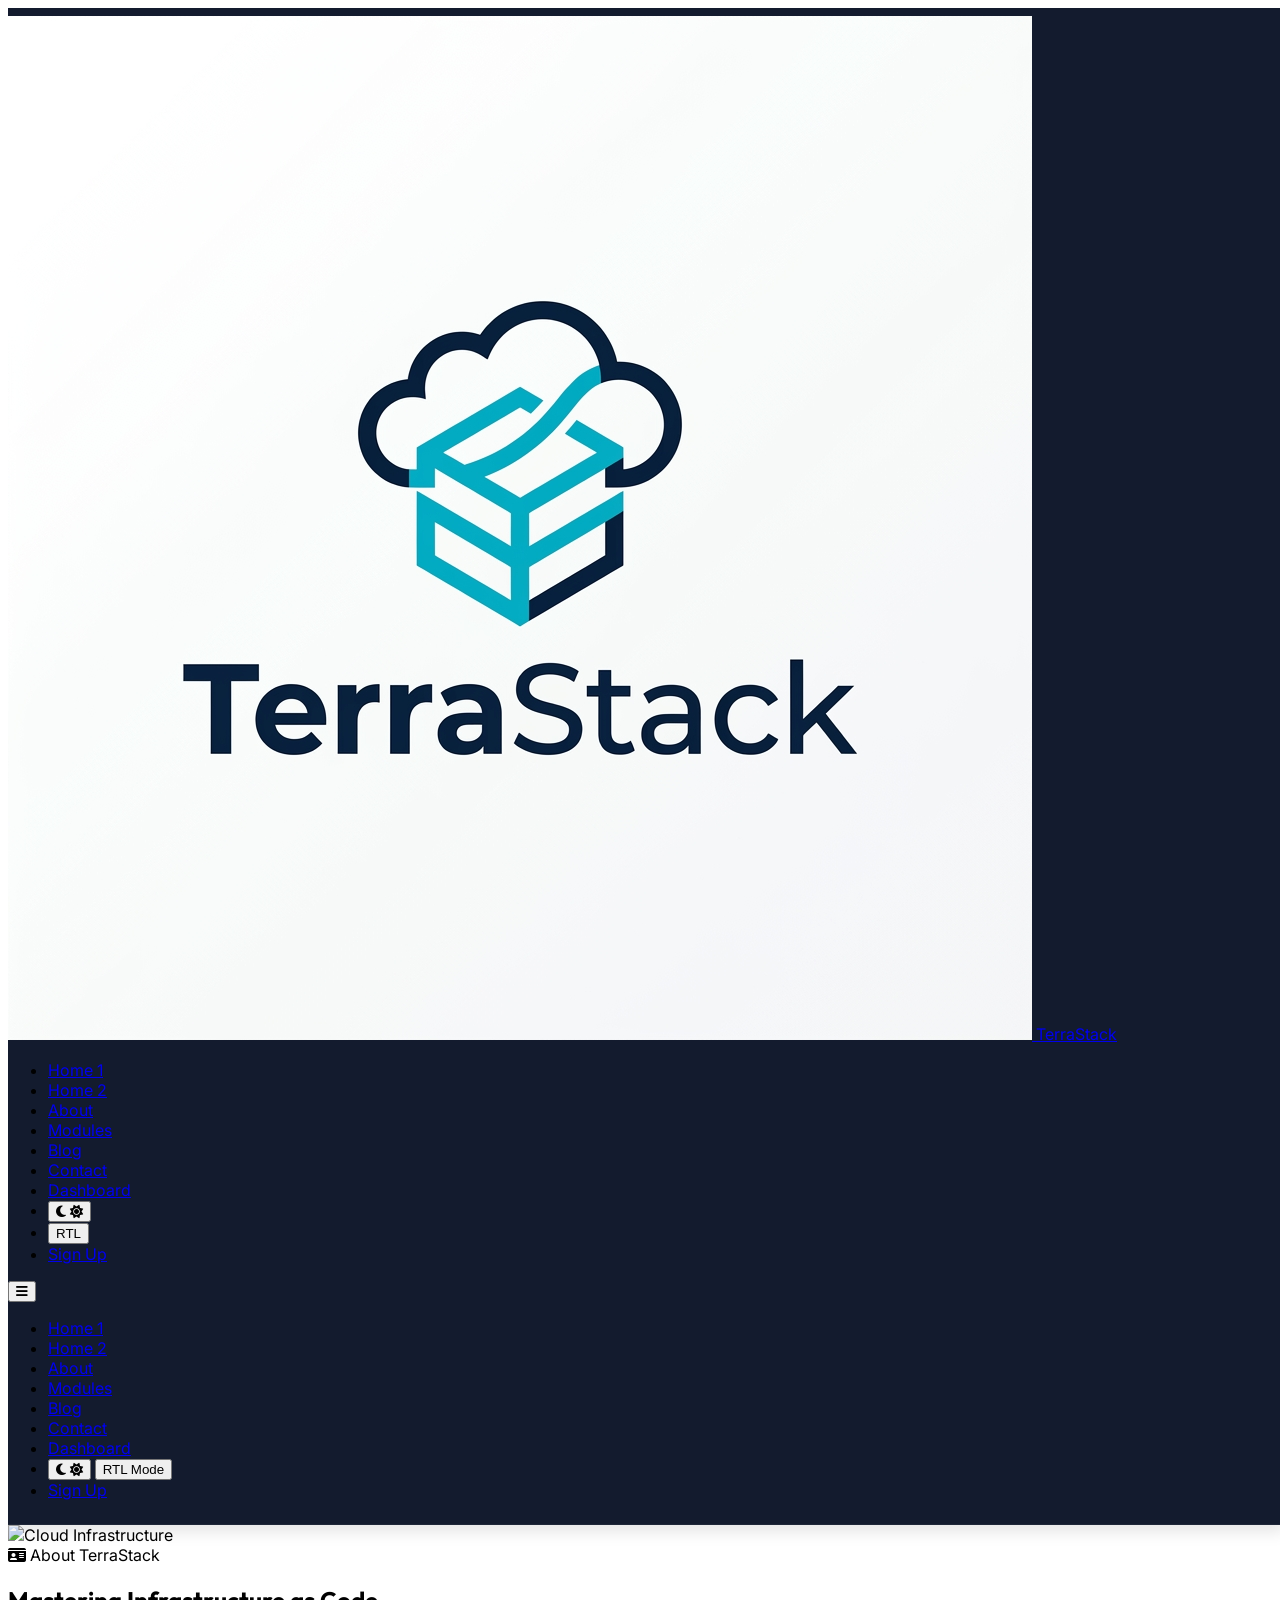
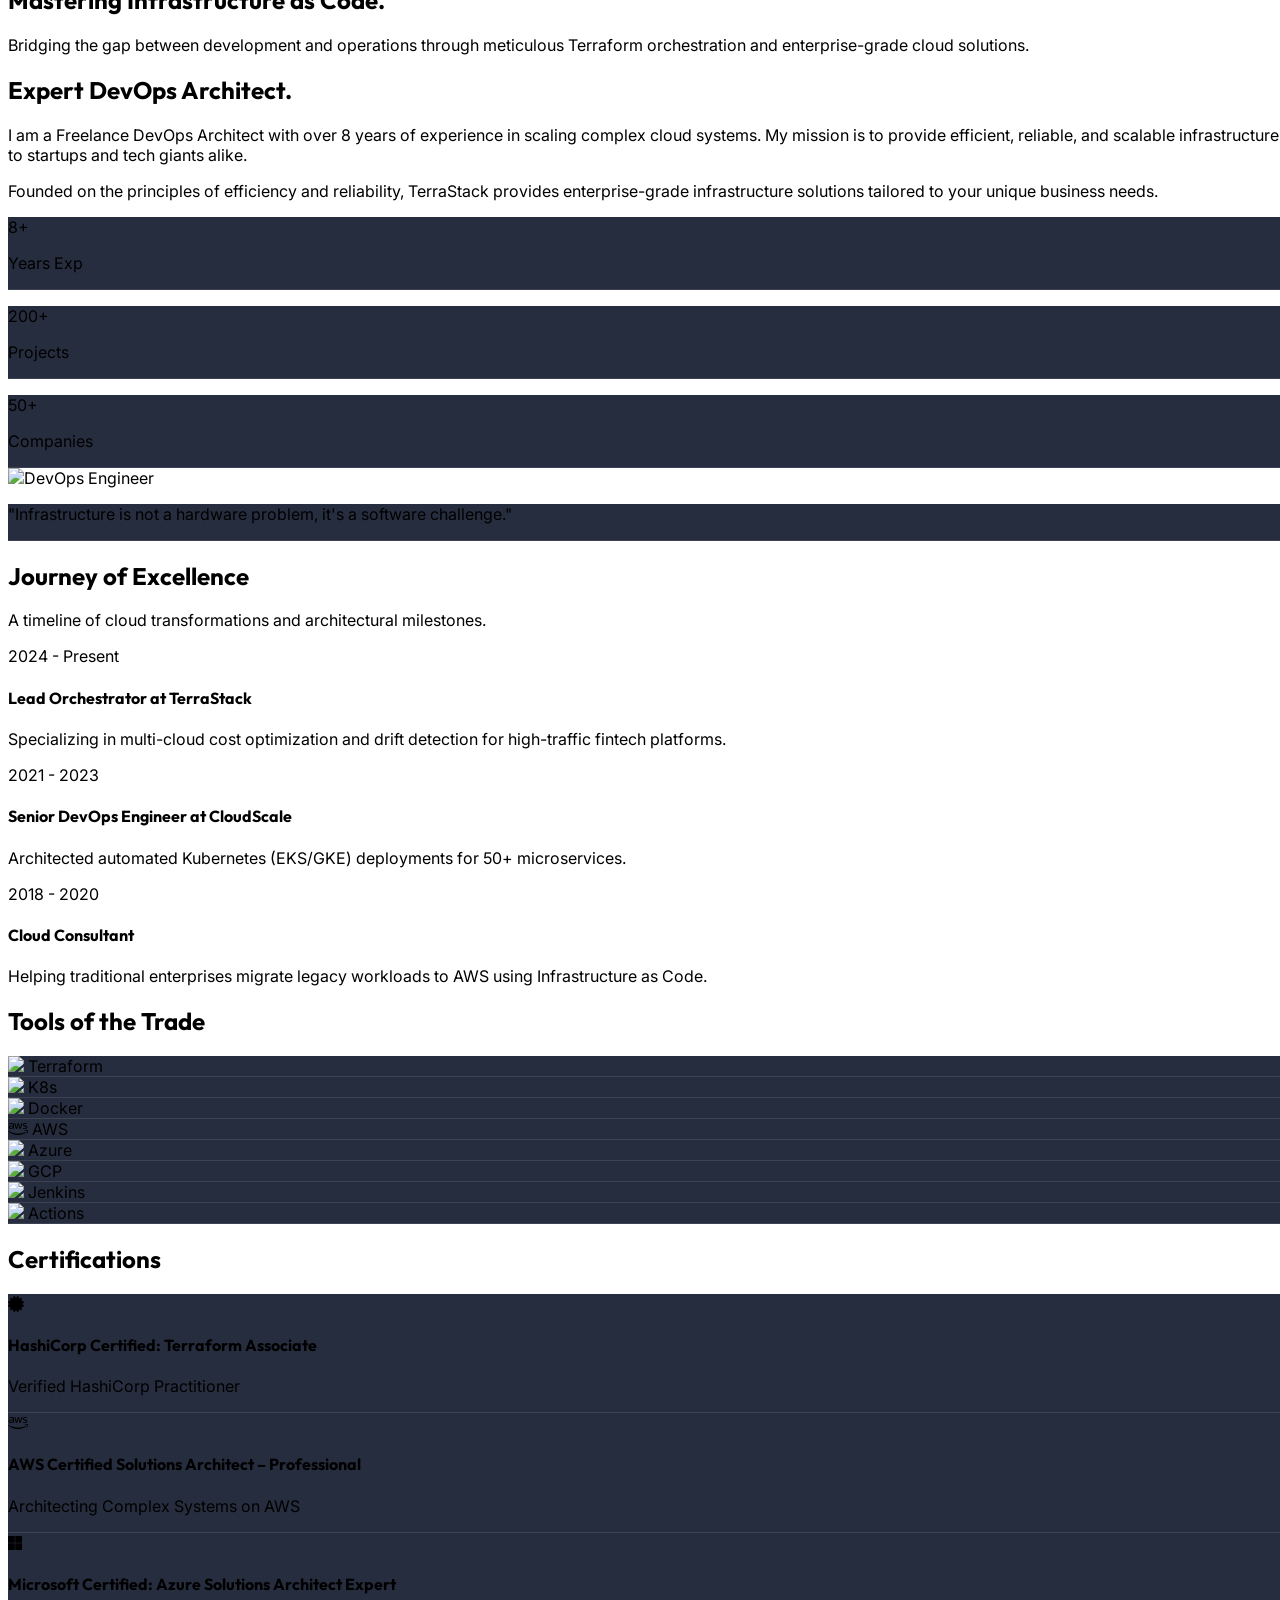
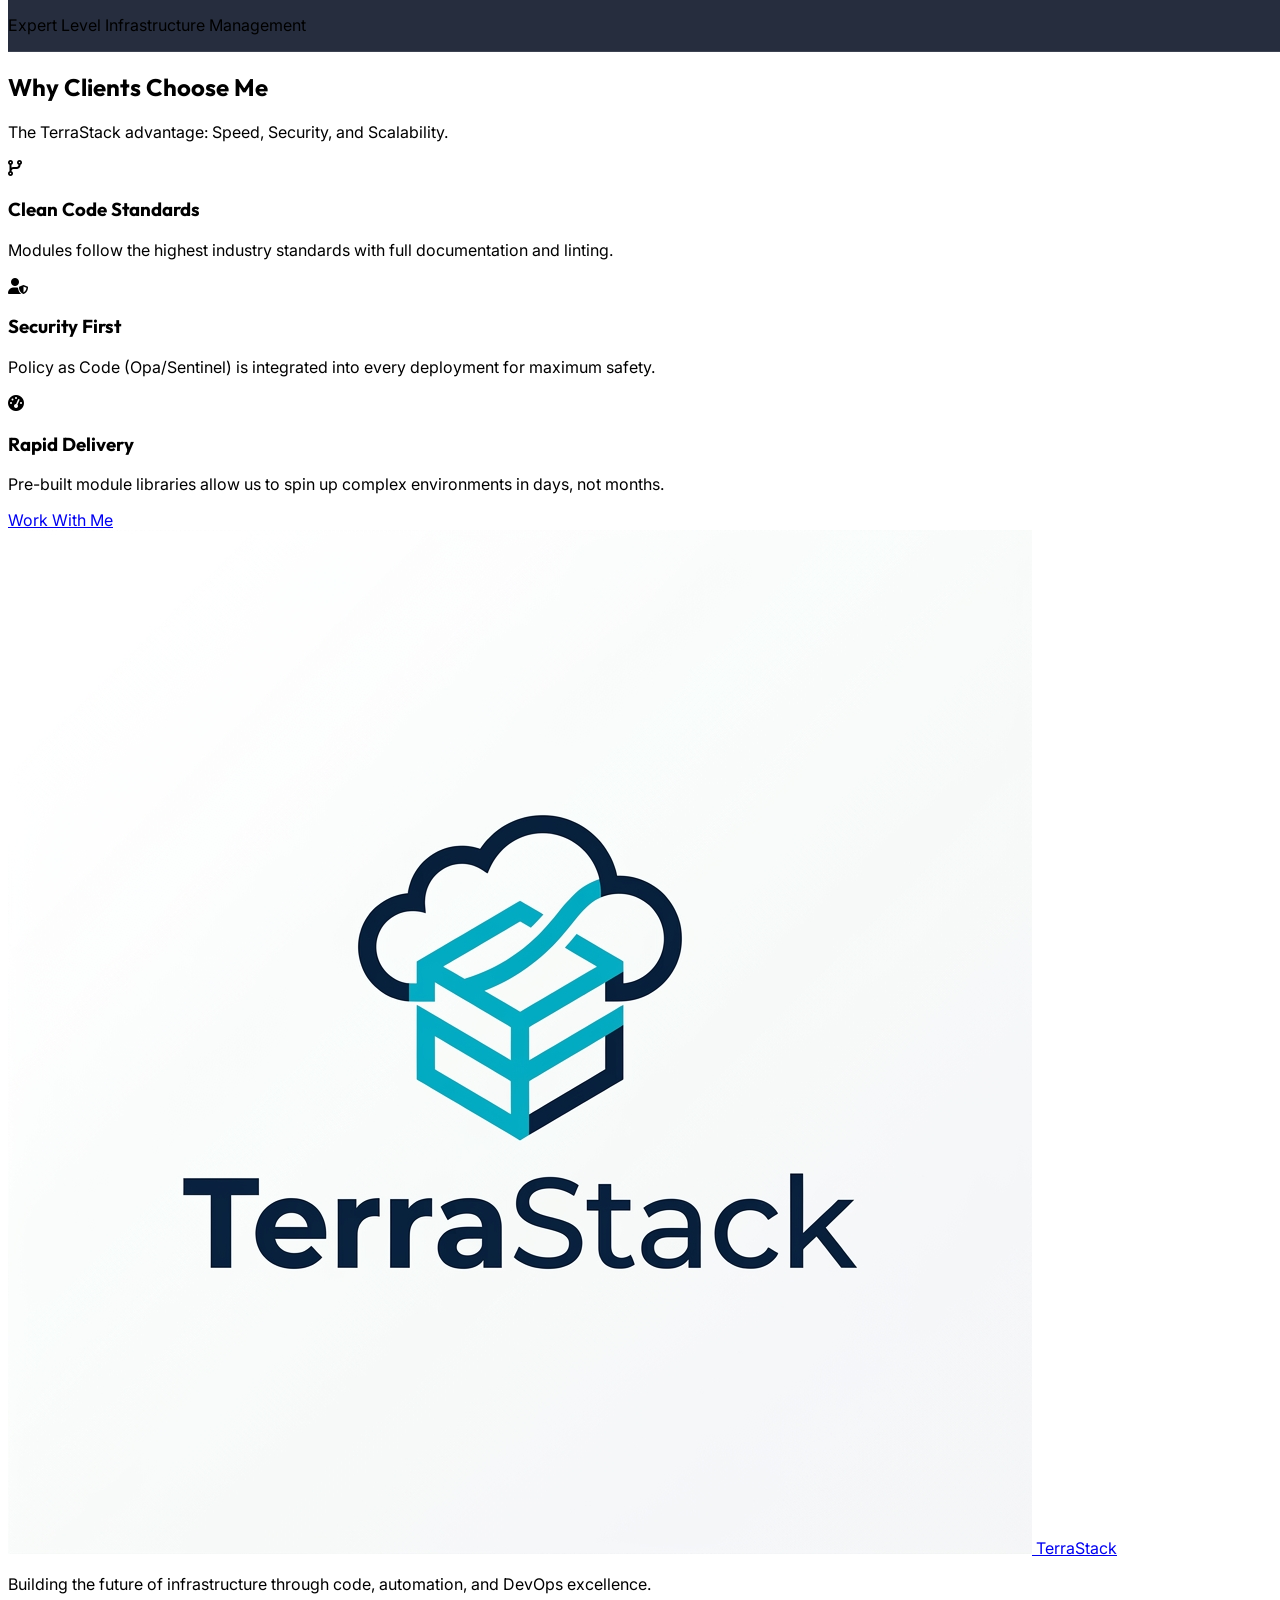
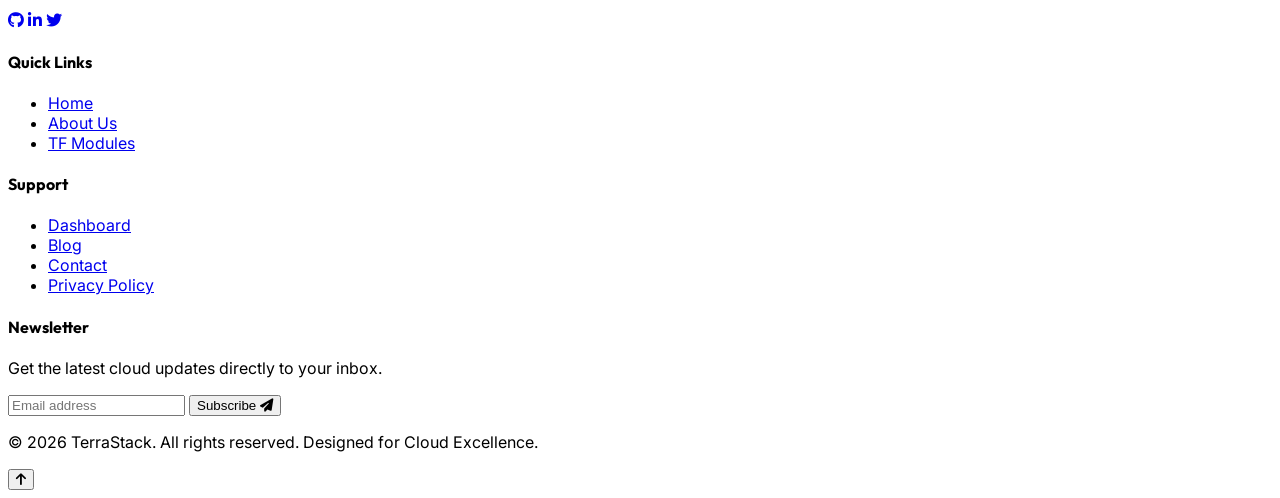
==== commit ec850b0a: "dashboard" ====
--- a/about.html
+++ b/about.html
@@ -97,22 +97,41 @@
     </header>
 
     <main>
-        <!-- 1. About TerraStack -->
-        <section class="relative pt-32 pb-20 lg:pt-48 lg:pb-32 overflow-hidden">
-            <!-- Background Decoration (Optional) -->
-            <div class="absolute inset-0 z-0 pointer-events-none opacity-50 dark:opacity-100">
-                <div class="absolute top-0 right-0 w-[600px] h-[600px] bg-primary/5 rounded-full blur-[120px] -mr-64 -mt-64"></div>
-                <div class="absolute bottom-0 left-0 w-[400px] h-[400px] bg-secondary/5 rounded-full blur-[100px] -ml-32 -mb-32"></div>
-            </div>
-                        <div class="container mx-auto px-6 relative z-10">
+        <!-- 1. About Hero Section -->
+        <section class="relative min-h-[60vh] flex items-center pt-20 overflow-hidden">
+            <!-- Background Image with Overlay -->
+            <div class="absolute inset-0 z-0">
+                <img src="https://images.unsplash.com/photo-1558494949-ef010cbdcc51?auto=format&fit=crop&w=1920&q=80" alt="Cloud Infrastructure" class="w-full h-full object-cover">
+                <div class="absolute inset-0 bg-white/85 dark:bg-dark/90"></div>
+                <div class="absolute inset-0 bg-gradient-to-t from-white dark:from-dark via-transparent to-transparent"></div>
+            </div>
+            
+            <div class="container mx-auto px-6 relative z-10 text-center">
+                <div class="reveal max-w-4xl mx-auto">
+                    <div class="inline-flex items-center gap-2 px-4 py-2 rounded-full bg-primary/10 border border-primary/20 text-xs font-bold text-primary mb-8 tracking-widest uppercase backdrop-blur-sm">
+                        <i class="fas fa-id-card"></i> About TerraStack
+                    </div>
+                    <h1 class="text-5xl lg:text-8xl font-bold leading-tight mb-8 text-slate-900 dark:text-white">
+                        Mastering <span class="text-primary">Infrastructure</span> as Code.
+                    </h1>
+                    <p class="text-xl lg:text-2xl text-slate-600 dark:text-gray-400 mb-10 max-w-2xl mx-auto">
+                        Bridging the gap between development and operations through meticulous Terraform orchestration and enterprise-grade cloud solutions.
+                    </p>
+                </div>
+            </div>
+        </section>
+
+        <!-- 2. Professional Profile -->
+        <section class="py-20 overflow-hidden">
+            <div class="container mx-auto px-6">
                 <div class="flex flex-col lg:flex-row gap-16 items-center">
-                    <div class="lg:w-1/2 reveal delay-200 text-center lg:text-left order-1 lg:order-2">
-                        <h2 class="text-4xl font-bold mb-6 text-slate-900 dark:text-white">Mastering Infrastructure as Code.</h2>
+                    <div class="lg:w-1/2 reveal text-center lg:text-left">
+                        <h2 class="text-4xl font-bold mb-6 text-slate-900 dark:text-white">Expert DevOps Architect.</h2>
                         <p class="text-lg text-slate-600 dark:text-gray-400 mb-6 max-w-xl mx-auto lg:mx-0">
-                            I am a Freelance DevOps Architect with over 8 years of experience in scaling complex cloud systems. My mission is to bridge the gap between development and operations through meticulous Terraform orchestration.
+                            I am a Freelance DevOps Architect with over 8 years of experience in scaling complex cloud systems. My mission is to provide efficient, reliable, and scalable infrastructure to startups and tech giants alike.
                         </p>
                         <p class="text-slate/60 dark:text-gray-500 mb-8 max-w-xl mx-auto lg:mx-0">
-                            Founded on the principles of efficiency and reliability, TerraStack provides enterprise-grade infrastructure solutions to startups and tech giants alike.
+                            Founded on the principles of efficiency and reliability, TerraStack provides enterprise-grade infrastructure solutions tailored to your unique business needs.
                         </p>
                         <div class="flex gap-4 max-w-md mx-auto lg:mx-0">
                              <div class="text-center p-4 glass rounded-xl flex-1">
@@ -129,7 +148,7 @@
                              </div>
                         </div>
                     </div>
-                    <div class="lg:w-1/2 relative reveal order-2 lg:order-1">
+                    <div class="lg:w-1/2 relative reveal">
                         <div class="w-full h-[500px] bg-slate/10 dark:bg-white/5 rounded-3xl overflow-hidden relative border border-slate-200 dark:border-white/10 shadow-xl">
                              <img src="https://images.unsplash.com/photo-1573164713714-d95e436ab8d6?auto=format&fit=crop&w=800&q=80" alt="DevOps Engineer" class="w-full h-full object-cover grayscale opacity-50 dark:opacity-30">
                              <div class="absolute inset-0 bg-primary/20 mix-blend-overlay"></div>
--- a/assets/css/style.css
+++ b/assets/css/style.css
@@ -13,6 +13,24 @@
     scroll-behavior: smooth;
     overflow-x: hidden;
     width: 100%;
+}
+
+/* Custom Scrollbar Utility */
+.custom-scrollbar::-webkit-scrollbar {
+    width: 5px;
+}
+
+.custom-scrollbar::-webkit-scrollbar-track {
+    background: transparent;
+}
+
+.custom-scrollbar::-webkit-scrollbar-thumb {
+    background: rgba(6, 182, 212, 0.2);
+    border-radius: 10px;
+}
+
+.custom-scrollbar::-webkit-scrollbar-thumb:hover {
+    background: rgba(6, 182, 212, 0.5);
 }
 
 html {
@@ -125,3 +143,57 @@
     0% { transform: rotate(0deg); }
     100% { transform: rotate(360deg); }
 }
+
+/* Premium Button Hover Effects */
+.btn-premium {
+    position: relative;
+    overflow: hidden;
+    transition: all 0.4s cubic-bezier(0.4, 0, 0.2, 1);
+    z-index: 1;
+}
+
+.btn-premium::before {
+    content: '';
+    position: absolute;
+    top: 0;
+    left: -100%;
+    width: 100%;
+    height: 100%;
+    background: linear-gradient(
+        90deg,
+        transparent,
+        rgba(255, 255, 255, 0.2),
+        transparent
+    );
+    transition: 0.5s;
+    z-index: -1;
+}
+
+.btn-premium:hover::before {
+    left: 100%;
+}
+
+.btn-premium:hover {
+    transform: translateY(-5px) scale(1.02);
+    box-shadow: 0 20px 40px -15px rgba(6, 182, 212, 0.5);
+}
+
+.btn-premium-outline {
+    transition: all 0.4s cubic-bezier(0.4, 0, 0.2, 1);
+}
+
+.btn-premium-outline:hover {
+    background: var(--primary) !important;
+    border-color: var(--primary) !important;
+    color: white !important;
+    transform: translateY(-5px) scale(1.02);
+    box-shadow: 0 20px 40px -15px rgba(6, 182, 212, 0.3);
+}
+
+.btn-premium i {
+    transition: transform 0.3s ease;
+}
+
+.btn-premium:hover i {
+    transform: translateX(5px);
+}
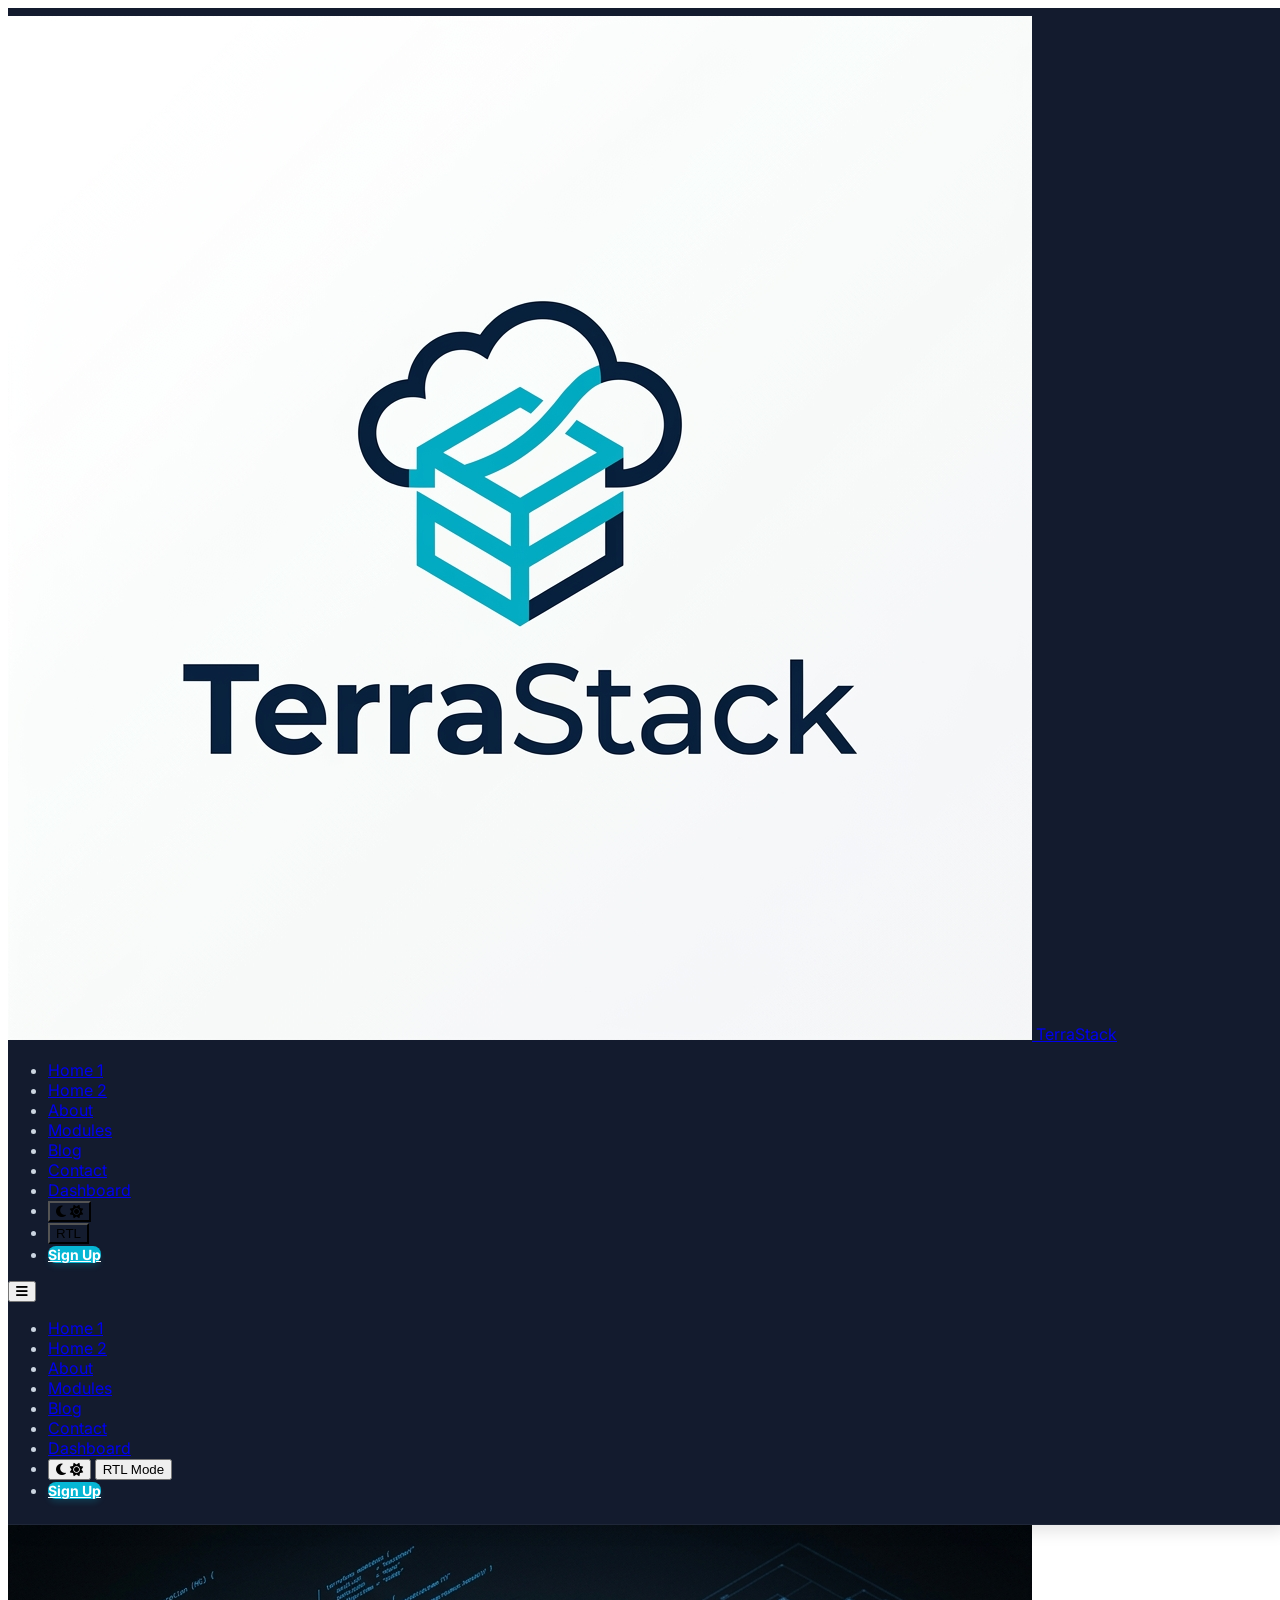
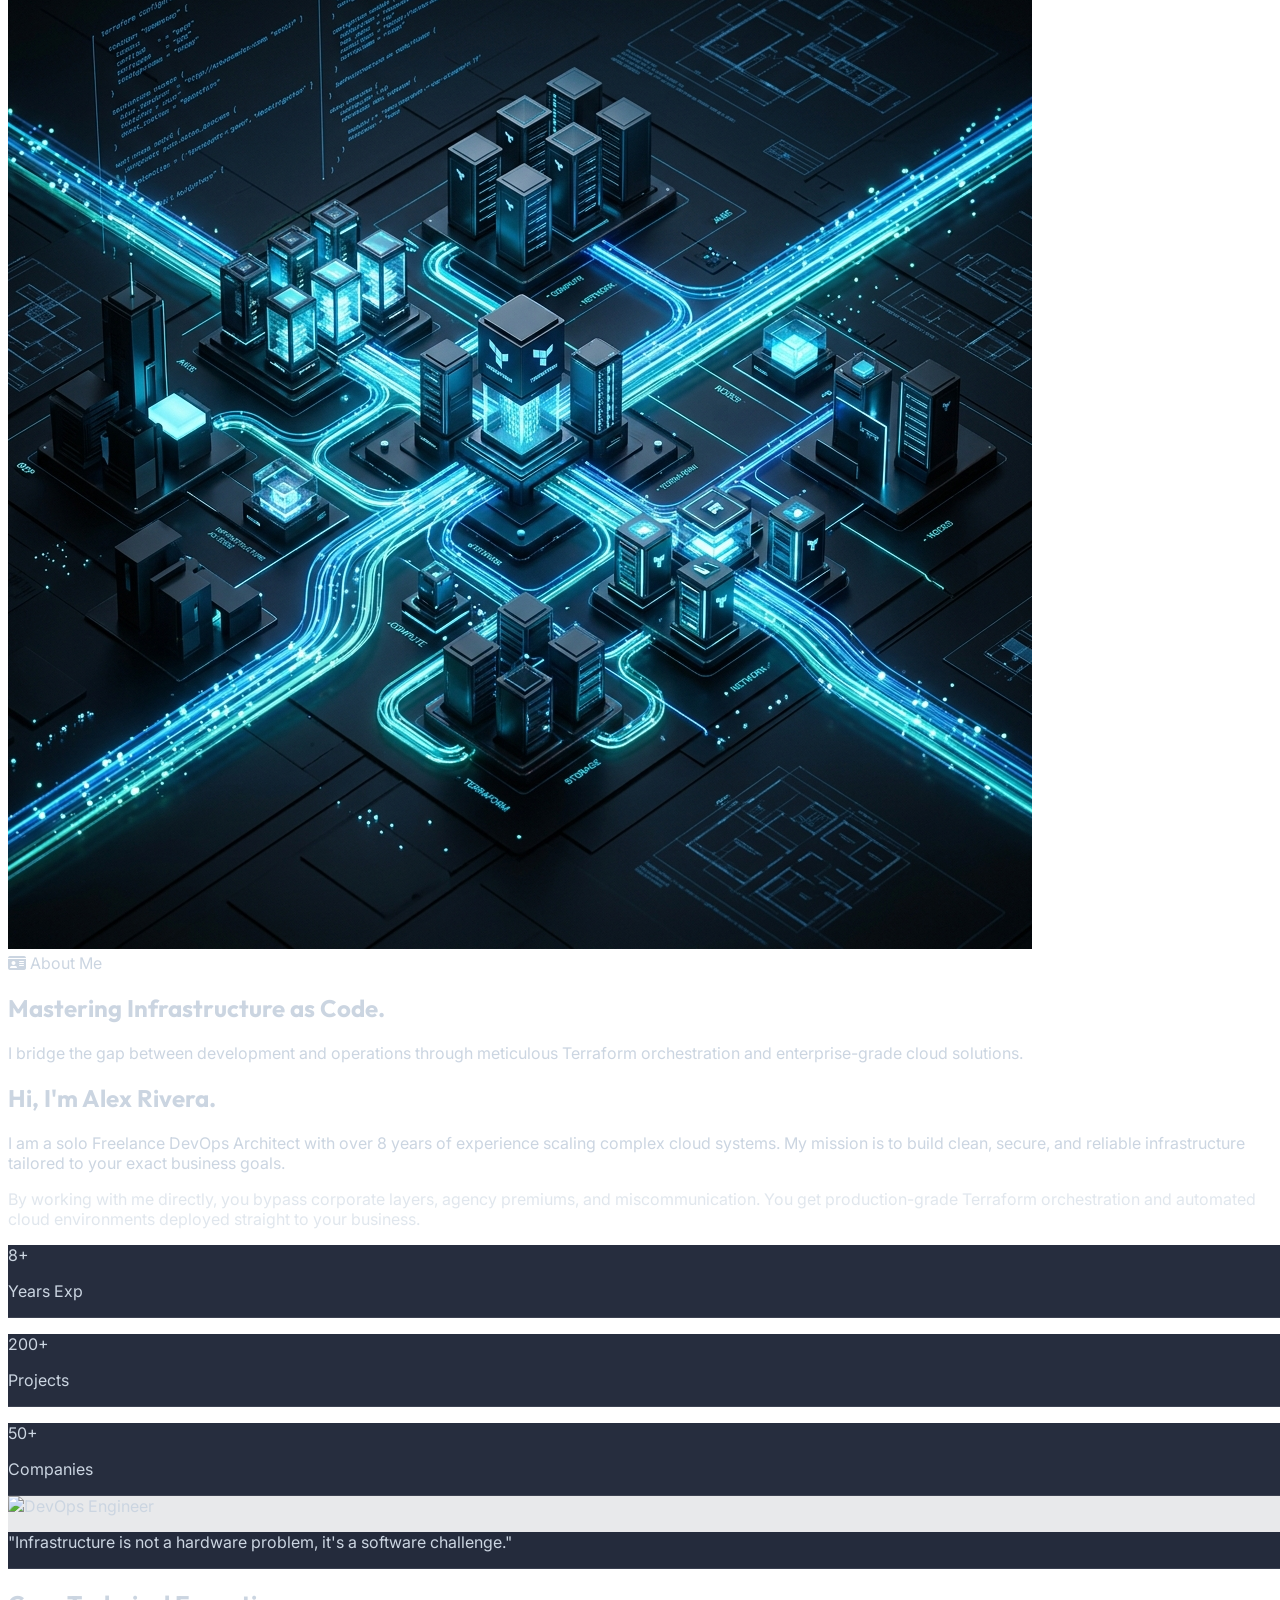
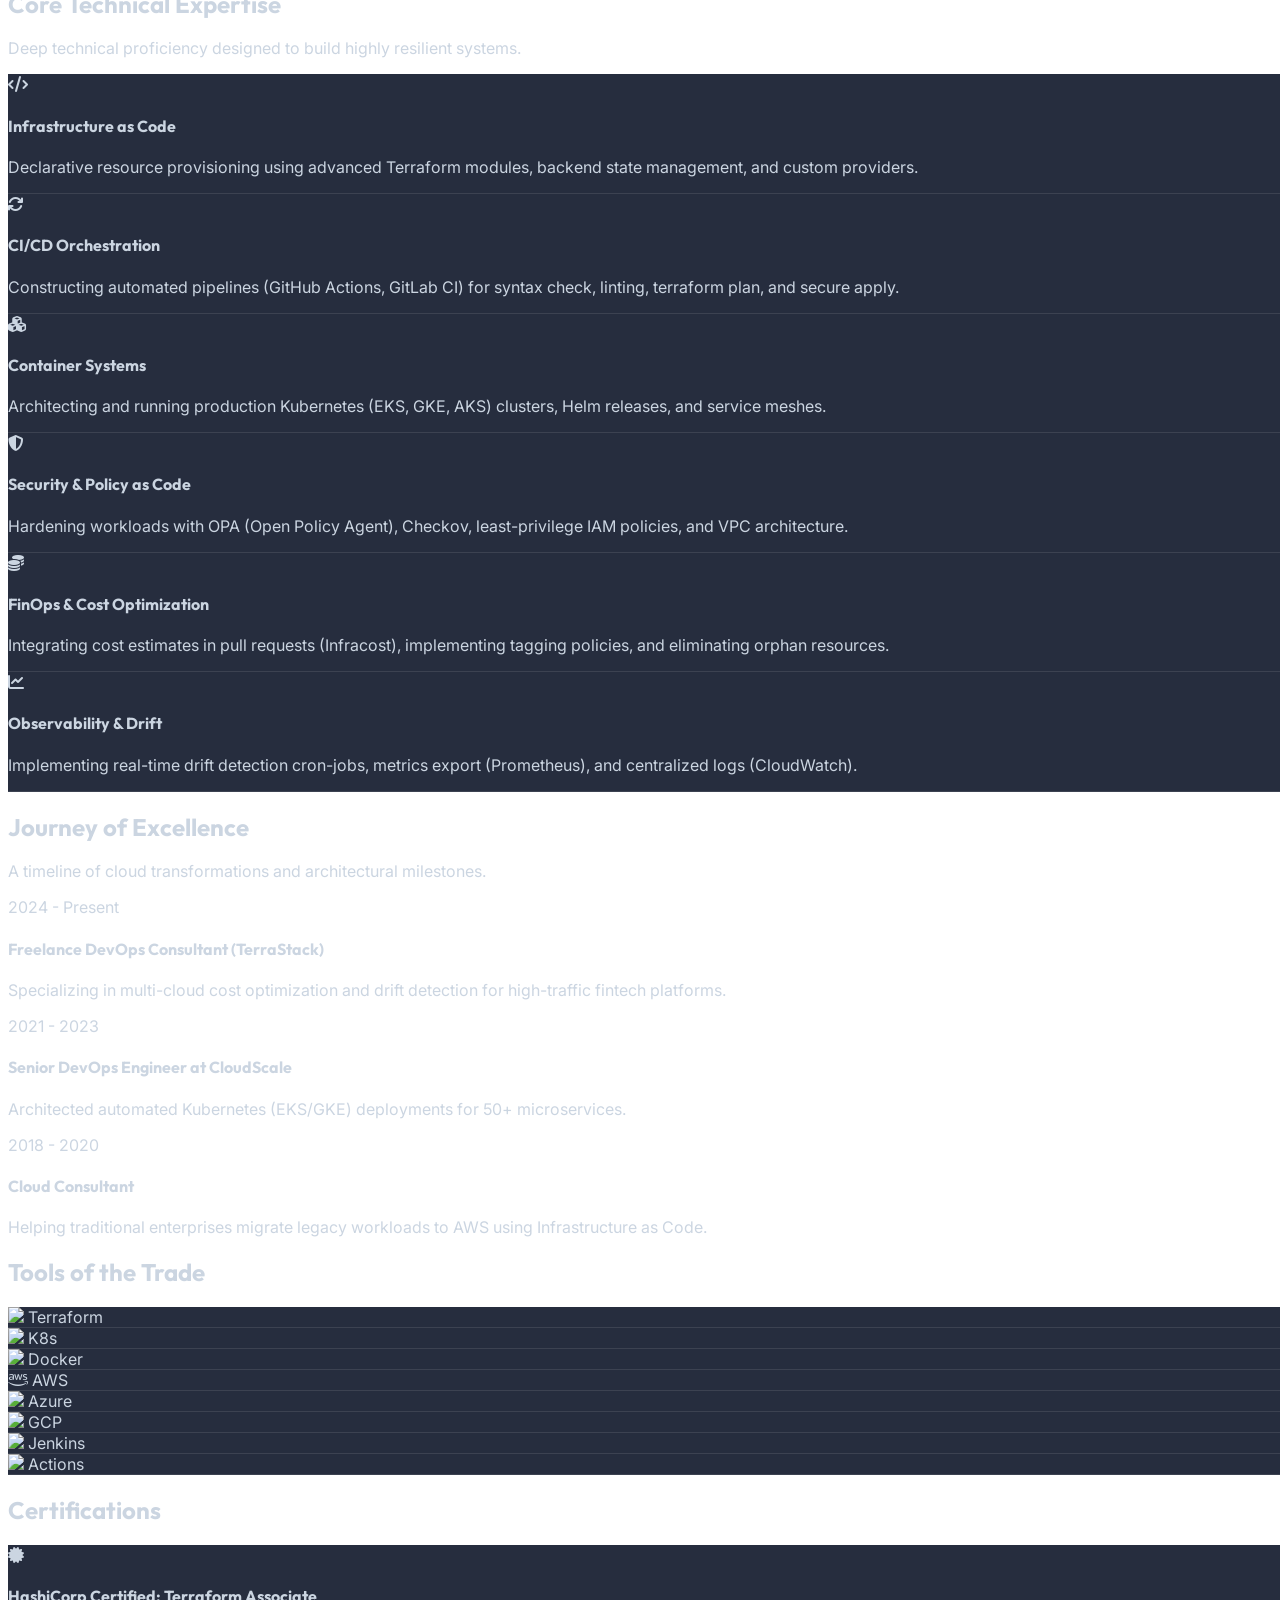
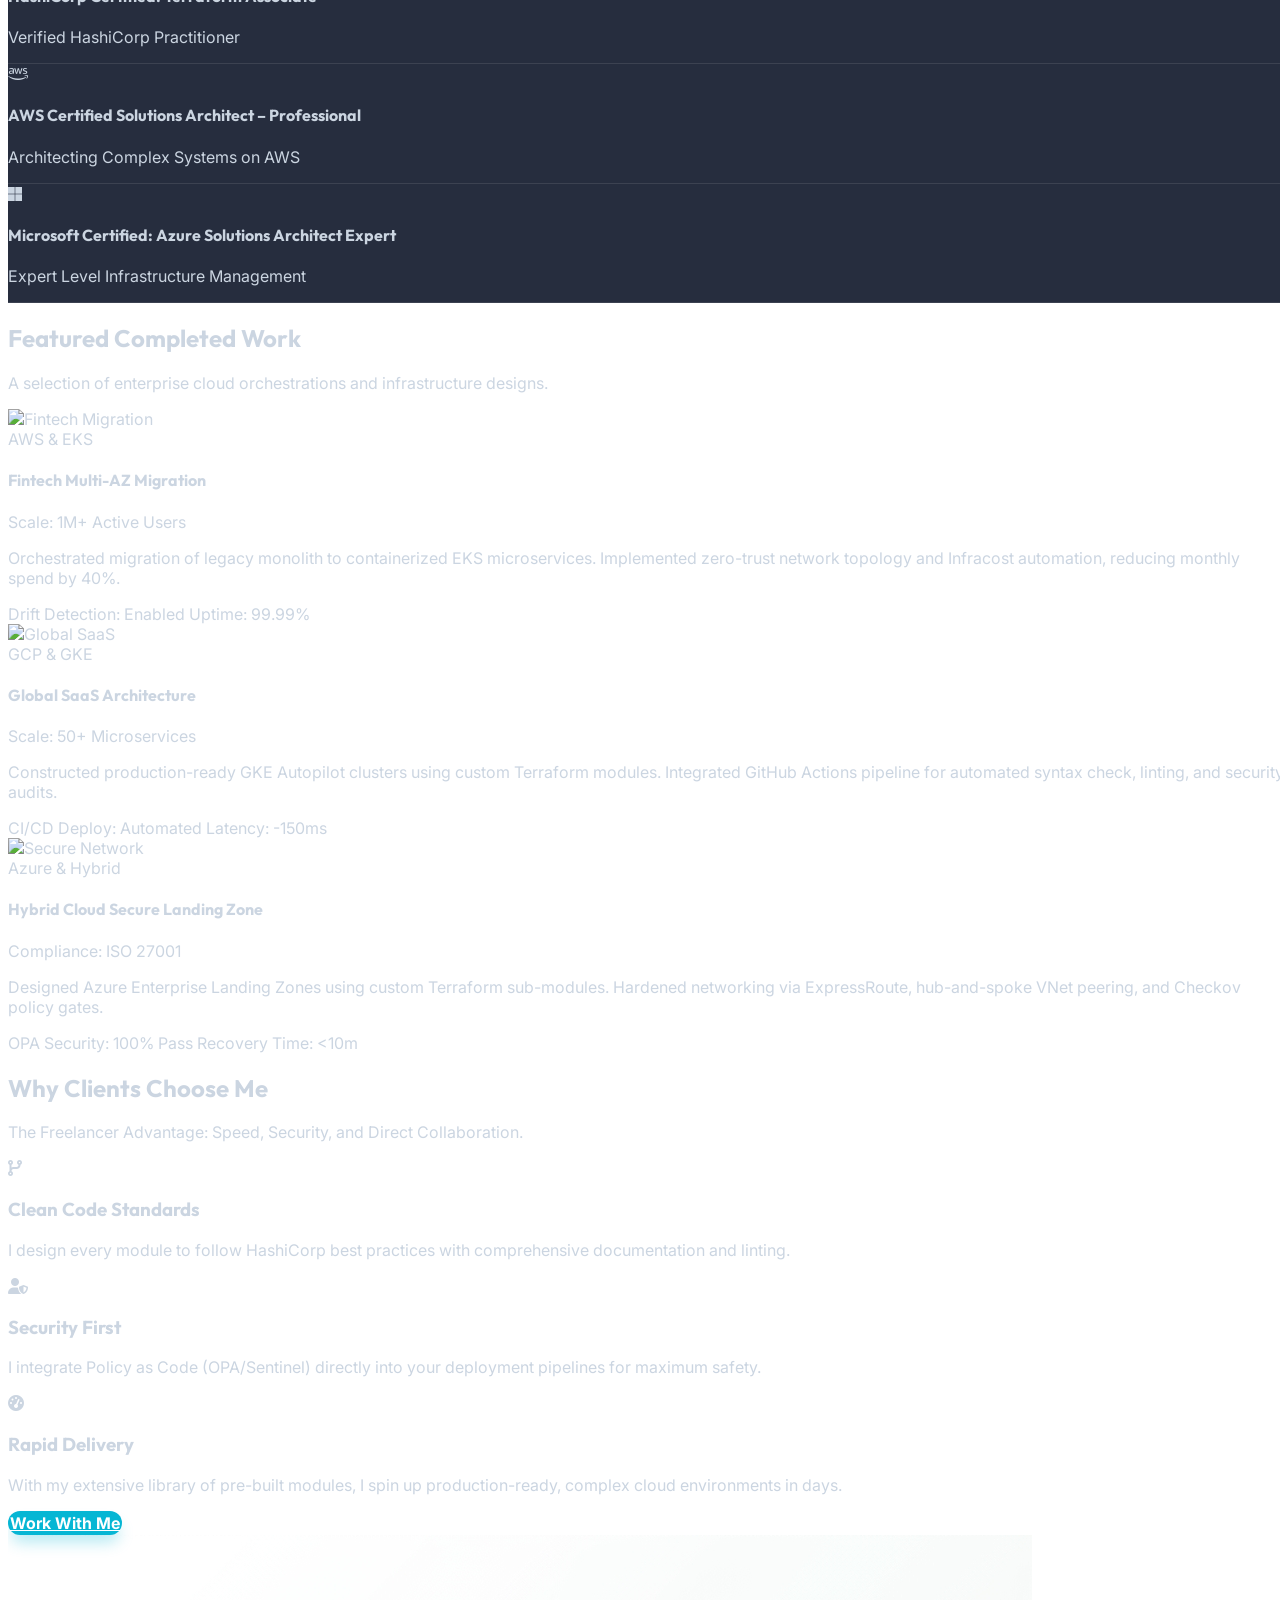
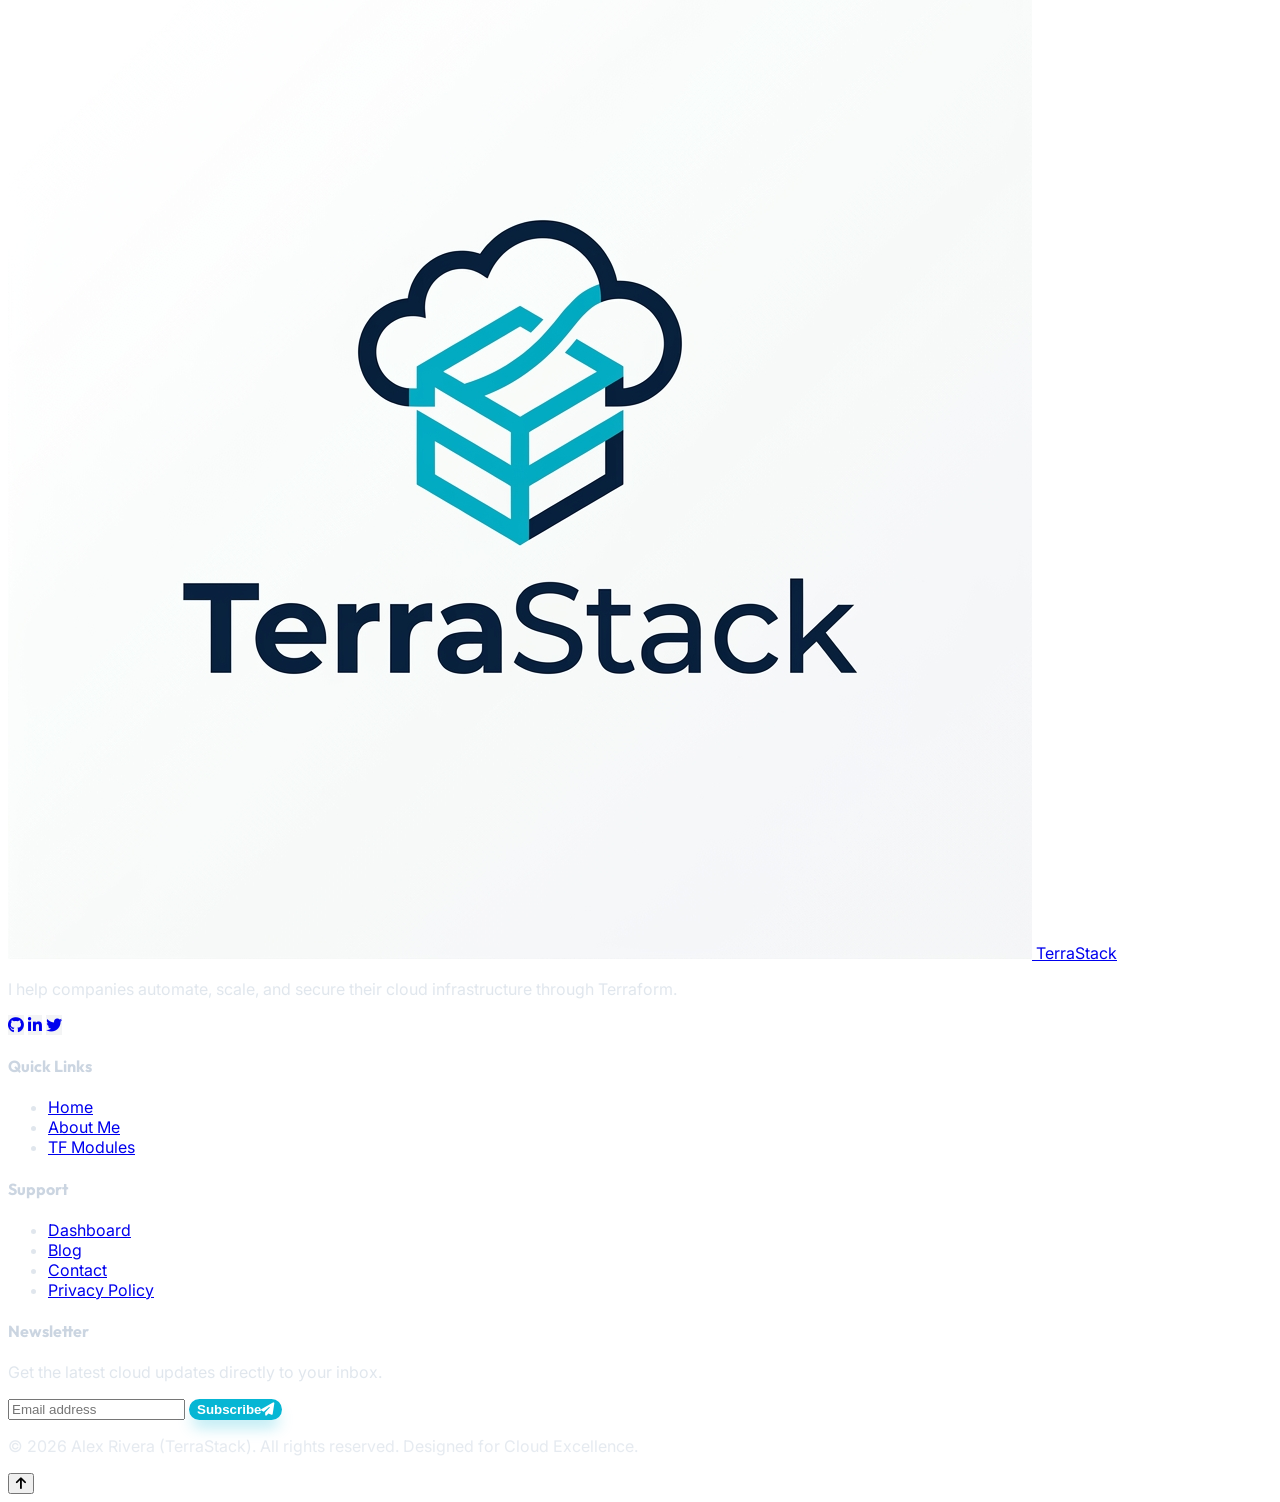
==== commit 7ff42a49: "index" ====
--- a/about.html
+++ b/about.html
@@ -3,7 +3,7 @@
 <head>
     <meta charset="UTF-8">
     <meta name="viewport" content="width=device-width, initial-scale=1.0">
-    <title>About | TerraStack - Infrastructure Orchestrator</title>
+    <title>About | Alex Rivera - Freelance Infrastructure Orchestrator</title>
     <script src="https://cdn.tailwindcss.com"></script>
     <link rel="stylesheet" href="https://cdnjs.cloudflare.com/ajax/libs/font-awesome/6.4.0/css/all.min.css">
     <link rel="stylesheet" href="assets/css/style.css">
@@ -16,7 +16,6 @@
                         primary: '#06B6D4',
                         secondary: '#10B981',
                         dark: '#0F172A',
-                        slate: '#1E293B',
                     }
                 }
             }
@@ -58,7 +57,7 @@
                     </button>
                 </li>
 
-                <li><a href="signup.html" class="lg:px-3 xl:px-6 h-10 xl:h-12 flex items-center justify-center bg-primary text-white rounded-lg hover:bg-primary/90 transition-all shadow-lg shadow-primary/20 font-bold">Sign Up</a></li>
+                <li><a href="signup.html" class="btn-header lg:px-3 xl:px-6 h-10 xl:h-12 flex items-center justify-center font-bold">Sign Up</a></li>
             </ul>
 
             <!-- Mobile Menu Toggle -->
@@ -90,7 +89,7 @@
                     </button>
                 </li>
                 <li class="pt-2">
-                    <a href="signup.html" class="flex items-center justify-center h-12 bg-primary text-white rounded-lg font-bold">Sign Up</a>
+                    <a href="signup.html" class="btn-header flex items-center justify-center h-12 font-bold w-full">Sign Up</a>
                 </li>
             </ul>
         </div>
@@ -98,24 +97,24 @@
 
     <main>
         <!-- 1. About Hero Section -->
-        <section class="relative min-h-[60vh] flex items-center pt-20 overflow-hidden">
+        <section class="relative min-h-[70vh] flex items-center pt-32 overflow-hidden">
             <!-- Background Image with Overlay -->
             <div class="absolute inset-0 z-0">
-                <img src="https://images.unsplash.com/photo-1558494949-ef010cbdcc51?auto=format&fit=crop&w=1920&q=80" alt="Cloud Infrastructure" class="w-full h-full object-cover">
-                <div class="absolute inset-0 bg-white/85 dark:bg-dark/90"></div>
-                <div class="absolute inset-0 bg-gradient-to-t from-white dark:from-dark via-transparent to-transparent"></div>
+                <img src="assets/images/about_hero.png" alt="Cloud Infrastructure" class="w-full h-full object-cover">
+                <div class="absolute inset-0 bg-dark/85"></div>
+                <div class="absolute inset-0 bg-gradient-to-b from-dark/20 via-transparent to-white dark:to-dark"></div>
             </div>
             
             <div class="container mx-auto px-6 relative z-10 text-center">
                 <div class="reveal max-w-4xl mx-auto">
                     <div class="inline-flex items-center gap-2 px-4 py-2 rounded-full bg-primary/10 border border-primary/20 text-xs font-bold text-primary mb-8 tracking-widest uppercase backdrop-blur-sm">
-                        <i class="fas fa-id-card"></i> About TerraStack
-                    </div>
-                    <h1 class="text-5xl lg:text-8xl font-bold leading-tight mb-8 text-slate-900 dark:text-white">
+                        <i class="fas fa-id-card"></i> About Me
+                    </div>
+                    <h1 class="text-5xl lg:text-8xl font-bold leading-tight mb-8 text-white">
                         Mastering <span class="text-primary">Infrastructure</span> as Code.
                     </h1>
-                    <p class="text-xl lg:text-2xl text-slate-600 dark:text-gray-400 mb-10 max-w-2xl mx-auto">
-                        Bridging the gap between development and operations through meticulous Terraform orchestration and enterprise-grade cloud solutions.
+                    <p class="text-xl lg:text-2xl text-slate-200 mb-10 max-w-2xl mx-auto">
+                        I bridge the gap between development and operations through meticulous Terraform orchestration and enterprise-grade cloud solutions.
                     </p>
                 </div>
             </div>
@@ -126,12 +125,12 @@
             <div class="container mx-auto px-6">
                 <div class="flex flex-col lg:flex-row gap-16 items-center">
                     <div class="lg:w-1/2 reveal text-center lg:text-left">
-                        <h2 class="text-4xl font-bold mb-6 text-slate-900 dark:text-white">Expert DevOps Architect.</h2>
-                        <p class="text-lg text-slate-600 dark:text-gray-400 mb-6 max-w-xl mx-auto lg:mx-0">
-                            I am a Freelance DevOps Architect with over 8 years of experience in scaling complex cloud systems. My mission is to provide efficient, reliable, and scalable infrastructure to startups and tech giants alike.
+                        <h2 class="text-4xl font-bold mb-6 text-slate-900 dark:text-white">Hi, I'm Alex Rivera.</h2>
+                        <p class="text-lg text-slate-600 dark:text-gray-400 mb-6 max-w-xl mx-auto lg:mx-0 leading-relaxed">
+                            I am a solo Freelance DevOps Architect with over 8 years of experience scaling complex cloud systems. My mission is to build clean, secure, and reliable infrastructure tailored to your exact business goals.
                         </p>
-                        <p class="text-slate/60 dark:text-gray-500 mb-8 max-w-xl mx-auto lg:mx-0">
-                            Founded on the principles of efficiency and reliability, TerraStack provides enterprise-grade infrastructure solutions tailored to your unique business needs.
+                        <p class="text-slate/60 dark:text-gray-500 mb-8 max-w-xl mx-auto lg:mx-0 leading-relaxed">
+                            By working with me directly, you bypass corporate layers, agency premiums, and miscommunication. You get production-grade Terraform orchestration and automated cloud environments deployed straight to your business.
                         </p>
                         <div class="flex gap-4 max-w-md mx-auto lg:mx-0">
                              <div class="text-center p-4 glass rounded-xl flex-1">
@@ -161,6 +160,66 @@
             </div>
         </section>
 
+        <!-- Core Technical Expertise & Skills -->
+        <section class="py-24 bg-white dark:bg-dark">
+            <div class="container mx-auto px-6">
+                <div class="text-center mb-16 reveal">
+                    <h2 class="text-3xl lg:text-4xl font-bold mb-4 text-slate-900 dark:text-white">Core Technical Expertise</h2>
+                    <p class="text-slate-600 dark:text-gray-400">Deep technical proficiency designed to build highly resilient systems.</p>
+                </div>
+                <div class="grid md:grid-cols-2 lg:grid-cols-3 gap-8 max-w-6xl mx-auto">
+                    <!-- Expertise 1 -->
+                    <div class="p-8 glass rounded-3xl border border-slate-200 dark:border-white/10 hover-lift reveal">
+                        <div class="w-12 h-12 bg-primary/10 text-primary rounded-xl flex items-center justify-center text-xl mb-6">
+                            <i class="fas fa-code"></i>
+                        </div>
+                        <h4 class="font-bold text-lg mb-3 text-slate-900 dark:text-white">Infrastructure as Code</h4>
+                        <p class="text-sm text-slate-600 dark:text-gray-400">Declarative resource provisioning using advanced Terraform modules, backend state management, and custom providers.</p>
+                    </div>
+                    <!-- Expertise 2 -->
+                    <div class="p-8 glass rounded-3xl border border-slate-200 dark:border-white/10 hover-lift reveal">
+                        <div class="w-12 h-12 bg-secondary/10 text-secondary rounded-xl flex items-center justify-center text-xl mb-6">
+                            <i class="fas fa-sync"></i>
+                        </div>
+                        <h4 class="font-bold text-lg mb-3 text-slate-900 dark:text-white">CI/CD Orchestration</h4>
+                        <p class="text-sm text-slate-600 dark:text-gray-400">Constructing automated pipelines (GitHub Actions, GitLab CI) for syntax check, linting, terraform plan, and secure apply.</p>
+                    </div>
+                    <!-- Expertise 3 -->
+                    <div class="p-8 glass rounded-3xl border border-slate-200 dark:border-white/10 hover-lift reveal">
+                        <div class="w-12 h-12 bg-cyan-500/10 text-cyan-500 rounded-xl flex items-center justify-center text-xl mb-6">
+                            <i class="fas fa-cubes"></i>
+                        </div>
+                        <h4 class="font-bold text-lg mb-3 text-slate-900 dark:text-white">Container Systems</h4>
+                        <p class="text-sm text-slate-600 dark:text-gray-400">Architecting and running production Kubernetes (EKS, GKE, AKS) clusters, Helm releases, and service meshes.</p>
+                    </div>
+                    <!-- Expertise 4 -->
+                    <div class="p-8 glass rounded-3xl border border-slate-200 dark:border-white/10 hover-lift reveal">
+                        <div class="w-12 h-12 bg-orange-500/10 text-orange-500 rounded-xl flex items-center justify-center text-xl mb-6">
+                            <i class="fas fa-shield-alt"></i>
+                        </div>
+                        <h4 class="font-bold text-lg mb-3 text-slate-900 dark:text-white">Security & Policy as Code</h4>
+                        <p class="text-sm text-slate-600 dark:text-gray-400">Hardening workloads with OPA (Open Policy Agent), Checkov, least-privilege IAM policies, and VPC architecture.</p>
+                    </div>
+                    <!-- Expertise 5 -->
+                    <div class="p-8 glass rounded-3xl border border-slate-200 dark:border-white/10 hover-lift reveal">
+                        <div class="w-12 h-12 bg-purple-500/10 text-purple-500 rounded-xl flex items-center justify-center text-xl mb-6">
+                            <i class="fas fa-coins"></i>
+                        </div>
+                        <h4 class="font-bold text-lg mb-3 text-slate-900 dark:text-white">FinOps & Cost Optimization</h4>
+                        <p class="text-sm text-slate-600 dark:text-gray-400">Integrating cost estimates in pull requests (Infracost), implementing tagging policies, and eliminating orphan resources.</p>
+                    </div>
+                    <!-- Expertise 6 -->
+                    <div class="p-8 glass rounded-3xl border border-slate-200 dark:border-white/10 hover-lift reveal">
+                        <div class="w-12 h-12 bg-amber-500/10 text-amber-500 rounded-xl flex items-center justify-center text-xl mb-6">
+                            <i class="fas fa-chart-line"></i>
+                        </div>
+                        <h4 class="font-bold text-lg mb-3 text-slate-900 dark:text-white">Observability & Drift</h4>
+                        <p class="text-sm text-slate-600 dark:text-gray-400">Implementing real-time drift detection cron-jobs, metrics export (Prometheus), and centralized logs (CloudWatch).</p>
+                    </div>
+                </div>
+            </div>
+        </section>
+
         <!-- 2. DevOps Experience Timeline -->
         <section class="py-24 bg-slate-50 dark:bg-slate/30">
             <div class="container mx-auto px-6">
@@ -180,7 +239,7 @@
                                 <div class="absolute top-8 bottom-0 left-2 w-0.5 bg-slate-200 dark:bg-white/10"></div>
                             </div>
                             <div class="flex-1 pb-8">
-                                <h4 class="text-xl font-bold mb-2 text-slate-900 dark:text-white">Lead Orchestrator at TerraStack</h4>
+                                <h4 class="text-xl font-bold mb-2 text-slate-900 dark:text-white">Freelance DevOps Consultant (TerraStack)</h4>
                                 <p class="text-sm text-slate-600 dark:text-gray-300">Specializing in multi-cloud cost optimization and drift detection for high-traffic fintech platforms.</p>
                             </div>
                         </div>
@@ -287,12 +346,72 @@
             </div>
         </section>
 
+        <!-- 5. Featured Completed Work -->
+        <section class="py-24 bg-slate-50 dark:bg-slate/30">
+            <div class="container mx-auto px-6">
+                <div class="text-center mb-16 reveal">
+                    <h2 class="text-3xl lg:text-4xl font-bold mb-4 text-slate-900 dark:text-white">Featured Completed Work</h2>
+                    <p class="text-slate-600 dark:text-gray-400 max-w-2xl mx-auto">A selection of enterprise cloud orchestrations and infrastructure designs.</p>
+                </div>
+                <div class="grid md:grid-cols-3 gap-8 max-w-6xl mx-auto">
+                    <!-- Project 1 -->
+                    <div class="bg-white dark:bg-white/5 rounded-3xl border border-slate-200 dark:border-white/10 overflow-hidden hover-lift reveal">
+                        <div class="aspect-video relative overflow-hidden">
+                            <img src="https://images.unsplash.com/photo-1460925895917-afdab827c52f?auto=format&fit=crop&w=600&q=80" alt="Fintech Migration" class="w-full h-full object-cover">
+                            <div class="absolute top-4 left-4 bg-primary text-white text-[10px] font-bold px-2 py-1 rounded">AWS & EKS</div>
+                        </div>
+                        <div class="p-6">
+                            <h4 class="font-bold text-lg mb-2 text-slate-900 dark:text-white">Fintech Multi-AZ Migration</h4>
+                            <p class="text-xs text-slate-500 dark:text-gray-400 mb-4 font-semibold">Scale: 1M+ Active Users</p>
+                            <p class="text-sm text-slate-600 dark:text-gray-400 mb-6">Orchestrated migration of legacy monolith to containerized EKS microservices. Implemented zero-trust network topology and Infracost automation, reducing monthly spend by 40%.</p>
+                            <div class="flex items-center justify-between text-xs font-bold text-primary">
+                                <span>Drift Detection: Enabled</span>
+                                <span>Uptime: 99.99%</span>
+                            </div>
+                        </div>
+                    </div>
+                    <!-- Project 2 -->
+                    <div class="bg-white dark:bg-white/5 rounded-3xl border border-slate-200 dark:border-white/10 overflow-hidden hover-lift reveal delay-100">
+                        <div class="aspect-video relative overflow-hidden">
+                            <img src="https://images.unsplash.com/photo-1554224155-6726b3ff858f?auto=format&fit=crop&w=600&q=80" alt="Global SaaS" class="w-full h-full object-cover">
+                            <div class="absolute top-4 left-4 bg-secondary text-white text-[10px] font-bold px-2 py-1 rounded">GCP & GKE</div>
+                        </div>
+                        <div class="p-6">
+                            <h4 class="font-bold text-lg mb-2 text-slate-900 dark:text-white">Global SaaS Architecture</h4>
+                            <p class="text-xs text-slate-500 dark:text-gray-400 mb-4 font-semibold">Scale: 50+ Microservices</p>
+                            <p class="text-sm text-slate-600 dark:text-gray-400 mb-6">Constructed production-ready GKE Autopilot clusters using custom Terraform modules. Integrated GitHub Actions pipeline for automated syntax check, linting, and security audits.</p>
+                            <div class="flex items-center justify-between text-xs font-bold text-secondary">
+                                <span>CI/CD Deploy: Automated</span>
+                                <span>Latency: -150ms</span>
+                            </div>
+                        </div>
+                    </div>
+                    <!-- Project 3 -->
+                    <div class="bg-white dark:bg-white/5 rounded-3xl border border-slate-200 dark:border-white/10 overflow-hidden hover-lift reveal delay-200">
+                        <div class="aspect-video relative overflow-hidden">
+                            <img src="https://images.unsplash.com/photo-1558494949-ef010cbdcc31?auto=format&fit=crop&w=600&q=80" alt="Secure Network" class="w-full h-full object-cover">
+                            <div class="absolute top-4 left-4 bg-cyan-500 text-white text-[10px] font-bold px-2 py-1 rounded">Azure & Hybrid</div>
+                        </div>
+                        <div class="p-6">
+                            <h4 class="font-bold text-lg mb-2 text-slate-900 dark:text-white">Hybrid Cloud Secure Landing Zone</h4>
+                            <p class="text-xs text-slate-500 dark:text-gray-400 mb-4 font-semibold">Compliance: ISO 27001</p>
+                            <p class="text-sm text-slate-600 dark:text-gray-400 mb-6">Designed Azure Enterprise Landing Zones using custom Terraform sub-modules. Hardened networking via ExpressRoute, hub-and-spoke VNet peering, and Checkov policy gates.</p>
+                            <div class="flex items-center justify-between text-xs font-bold text-cyan-500">
+                                <span>OPA Security: 100% Pass</span>
+                                <span>Recovery Time: <10m</span>
+                            </div>
+                        </div>
+                    </div>
+                </div>
+            </div>
+        </section>
+
         <!-- 4. Why Clients Choose Me -->
         <section class="py-24 bg-dark text-white">
             <div class="container mx-auto px-6">
                 <div class="text-center mb-16 reveal">
                     <h2 class="text-4xl font-bold mb-4">Why Clients Choose Me</h2>
-                    <p class="text-gray-400">The TerraStack advantage: Speed, Security, and Scalability.</p>
+                    <p class="text-gray-400">The Freelancer Advantage: Speed, Security, and Direct Collaboration.</p>
                 </div>
                 <div class="grid md:grid-cols-3 gap-8">
                     <div class="text-center p-8 bg-white/5 rounded-3xl border border-white/10 reveal delay-100">
@@ -300,25 +419,25 @@
                             <i class="fas fa-code-branch"></i>
                         </div>
                         <h3 class="text-xl font-bold mb-4">Clean Code Standards</h3>
-                        <p class="text-sm text-gray-400">Modules follow the highest industry standards with full documentation and linting.</p>
+                        <p class="text-sm text-gray-400">I design every module to follow HashiCorp best practices with comprehensive documentation and linting.</p>
                     </div>
                     <div class="text-center p-8 bg-white/5 rounded-3xl border border-white/10 reveal delay-200">
                         <div class="w-16 h-16 bg-secondary/20 text-secondary rounded-2xl flex items-center justify-center text-2xl mx-auto mb-6">
                             <i class="fas fa-user-shield"></i>
                         </div>
                         <h3 class="text-xl font-bold mb-4">Security First</h3>
-                        <p class="text-sm text-gray-400">Policy as Code (Opa/Sentinel) is integrated into every deployment for maximum safety.</p>
+                        <p class="text-sm text-gray-400">I integrate Policy as Code (OPA/Sentinel) directly into your deployment pipelines for maximum safety.</p>
                     </div>
                     <div class="text-center p-8 bg-white/5 rounded-3xl border border-white/10 reveal delay-300">
                         <div class="w-16 h-16 bg-cyan-500/20 text-cyan-500 rounded-2xl flex items-center justify-center text-2xl mx-auto mb-6">
                             <i class="fas fa-tachometer-alt"></i>
                         </div>
                         <h3 class="text-xl font-bold mb-4">Rapid Delivery</h3>
-                        <p class="text-sm text-gray-400">Pre-built module libraries allow us to spin up complex environments in days, not months.</p>
+                        <p class="text-sm text-gray-400">With my extensive library of pre-built modules, I spin up production-ready, complex cloud environments in days.</p>
                     </div>
                 </div>
                 <div class="mt-16 text-center reveal">
-                     <a href="contact.html" class="px-8 py-4 bg-primary text-white rounded-xl font-bold hover:scale-105 transition-all">Work With Me</a>
+                     <a href="contact.html" class="btn-premium px-8 py-4">Work With Me</a>
                 </div>
             </div>
         </section>
@@ -334,7 +453,7 @@
                         <span class="text-xl font-bold text-dark dark:text-white">Terra<span class="text-primary">Stack</span></span>
                     </a>
                     <p class="text-slate/60 dark:text-gray-400 mb-8 leading-relaxed">
-                        Building the future of infrastructure through code, automation, and DevOps excellence.
+                        I help companies automate, scale, and secure their cloud infrastructure through Terraform.
                     </p>
                     <div class="flex space-x-4">
                         <a href="#" class="w-10 h-10 rounded-full bg-slate/5 dark:bg-white/5 flex items-center justify-center hover:bg-primary transition-colors"><i class="fab fa-github"></i></a>
@@ -346,7 +465,7 @@
                     <h4 class="text-lg font-bold mb-6">Quick Links</h4>
                     <ul class="space-y-4 text-slate/60 dark:text-gray-400">
                         <li><a href="index.html" class="hover:text-primary transition-colors">Home</a></li>
-                        <li><a href="about.html" class="hover:text-primary transition-colors">About Us</a></li>
+                        <li><a href="about.html" class="hover:text-primary transition-colors">About Me</a></li>
 
                         <li><a href="modules.html" class="hover:text-primary transition-colors">TF Modules</a></li>
                     </ul>
@@ -364,15 +483,15 @@
                     <h4 class="text-lg font-bold mb-6">Newsletter</h4>
                     <p class="text-slate/60 dark:text-gray-400 mb-4 text-sm">Get the latest cloud updates directly to your inbox.</p>
                     <form class="flex flex-col gap-3">
-                        <input type="email" placeholder="Email address" class="bg-slate/5 dark:bg-white/5 border border-slate-200 dark:border-white/10 px-4 py-3 rounded-xl w-full focus:outline-none focus:border-primary">
-                        <button class="bg-primary px-4 py-3 rounded-xl hover:bg-primary/90 transition-colors text-white font-bold flex items-center justify-center gap-2">
+                        <input type="email" placeholder="Email address" class="bg-slate-100/30 dark:bg-white/5 border border-slate-200 dark:border-white/10 px-4 py-3 rounded-xl w-full focus:outline-none focus:border-primary">
+                        <button class="btn-premium px-4 py-3 gap-2">
                             Subscribe <i class="fas fa-paper-plane text-sm"></i>
                         </button>
                     </form>
                 </div>
             </div>
             <div class="pt-8 border-t border-slate-200 dark:border-white/5 text-center text-slate/50 dark:text-gray-500 text-sm">
-                <p>&copy; 2026 TerraStack. All rights reserved. Designed for Cloud Excellence.</p>
+                <p>&copy; 2026 Alex Rivera (TerraStack). All rights reserved. Designed for Cloud Excellence.</p>
             </div>
         </div>
     </footer>
--- a/assets/css/style.css
+++ b/assets/css/style.css
@@ -144,12 +144,20 @@
     100% { transform: rotate(360deg); }
 }
 
-/* Premium Button Hover Effects */
+/* Custom Button System */
 .btn-premium {
     position: relative;
-    overflow: hidden;
+    display: inline-flex;
+    align-items: center;
+    justify-content: center;
+    background-color: var(--primary) !important;
+    color: #ffffff !important;
+    font-weight: 700;
+    border-radius: 0.75rem; /* rounded-xl */
     transition: all 0.4s cubic-bezier(0.4, 0, 0.2, 1);
+    box-shadow: 0 10px 15px -3px rgba(6, 182, 212, 0.3);
     z-index: 1;
+    border: 2px solid transparent;
 }
 
 .btn-premium::before {
@@ -162,7 +170,7 @@
     background: linear-gradient(
         90deg,
         transparent,
-        rgba(255, 255, 255, 0.2),
+        rgba(255, 255, 255, 0.25),
         transparent
     );
     transition: 0.5s;
@@ -174,20 +182,40 @@
 }
 
 .btn-premium:hover {
-    transform: translateY(-5px) scale(1.02);
-    box-shadow: 0 20px 40px -15px rgba(6, 182, 212, 0.5);
+    transform: translateY(-3px) scale(1.02);
+    box-shadow: 0 20px 30px -10px rgba(6, 182, 212, 0.5);
+    background-color: #0891b2 !important; /* dark hover cyan */
 }
 
 .btn-premium-outline {
+    display: inline-flex;
+    align-items: center;
+    justify-content: center;
+    background-color: transparent !important;
+    color: var(--primary) !important;
+    border: 2px solid var(--primary) !important;
+    font-weight: 700;
+    border-radius: 0.75rem;
     transition: all 0.4s cubic-bezier(0.4, 0, 0.2, 1);
 }
 
 .btn-premium-outline:hover {
-    background: var(--primary) !important;
+    background-color: var(--primary) !important;
+    color: #ffffff !important;
+    transform: translateY(-3px) scale(1.02);
+    box-shadow: 0 20px 30px -10px rgba(6, 182, 212, 0.3);
+}
+
+.dark .btn-premium-outline {
+    color: #ffffff !important;
+    border-color: rgba(255, 255, 255, 0.2) !important;
+    background-color: rgba(255, 255, 255, 0.05) !important;
+}
+
+.dark .btn-premium-outline:hover {
+    background-color: var(--primary) !important;
     border-color: var(--primary) !important;
-    color: white !important;
-    transform: translateY(-5px) scale(1.02);
-    box-shadow: 0 20px 40px -15px rgba(6, 182, 212, 0.3);
+    color: #ffffff !important;
 }
 
 .btn-premium i {
@@ -197,3 +225,64 @@
 .btn-premium:hover i {
     transform: translateX(5px);
 }
+
+/* Compact Header Button */
+.btn-header {
+    display: inline-flex;
+    align-items: center;
+    justify-content: center;
+    background-color: var(--primary) !important;
+    color: #ffffff !important;
+    font-weight: 700;
+    border-radius: 0.5rem; /* rounded-lg */
+    font-size: 0.875rem; /* text-sm */
+    transition: all 0.3s ease;
+    box-shadow: 0 4px 6px -1px rgba(6, 182, 212, 0.2);
+}
+
+.btn-header:hover {
+    background-color: #0891b2 !important;
+    transform: translateY(-2px);
+    box-shadow: 0 10px 15px -3px rgba(6, 182, 212, 0.4);
+}
+
+/* Custom Slate Utilities to support slash-opacity syntax and standalone colors */
+.text-slate { color: #1E293B !important; }
+.bg-slate { background-color: #1E293B !important; }
+.border-slate { border-color: #1E293B !important; }
+
+/* Slate Opacities and Dark Mode variants */
+.bg-slate\/5 { background-color: rgba(30, 41, 59, 0.05) !important; }
+.bg-slate\/10 { background-color: rgba(30, 41, 59, 0.1) !important; }
+.bg-slate\/20 { background-color: rgba(30, 41, 59, 0.2) !important; }
+.dark .bg-slate\/30 { background-color: rgba(30, 41, 59, 0.3) !important; }
+
+.border-slate\/10 { border-color: rgba(30, 41, 59, 0.1) !important; }
+.border-slate\/20 { border-color: rgba(30, 41, 59, 0.2) !important; }
+
+.text-slate\/50 { color: rgba(30, 41, 59, 0.5) !important; }
+.text-slate\/60 { color: rgba(30, 41, 59, 0.6) !important; }
+.text-slate\/70 { color: rgba(30, 41, 59, 0.7) !important; }
+
+.dark .text-slate { color: #CBD5E1 !important; }
+.dark .text-slate\/50 { color: rgba(203, 213, 225, 0.5) !important; }
+.dark .text-slate\/60 { color: rgba(203, 213, 225, 0.6) !important; }
+.dark .text-slate\/70 { color: rgba(203, 213, 225, 0.7) !important; }
+
+/* Light mode text contrast and readability enhancements */
+html:not(.dark) .text-slate-600 {
+    color: #334155 !important;
+}
+
+html:not(.dark) .text-slate-500 {
+    color: #475569 !important;
+}
+
+html:not(.dark) .text-gray-500 {
+    color: #4b5563 !important;
+}
+
+html:not(.dark) .text-gray-400 {
+    color: #6b7280 !important;
+}
+
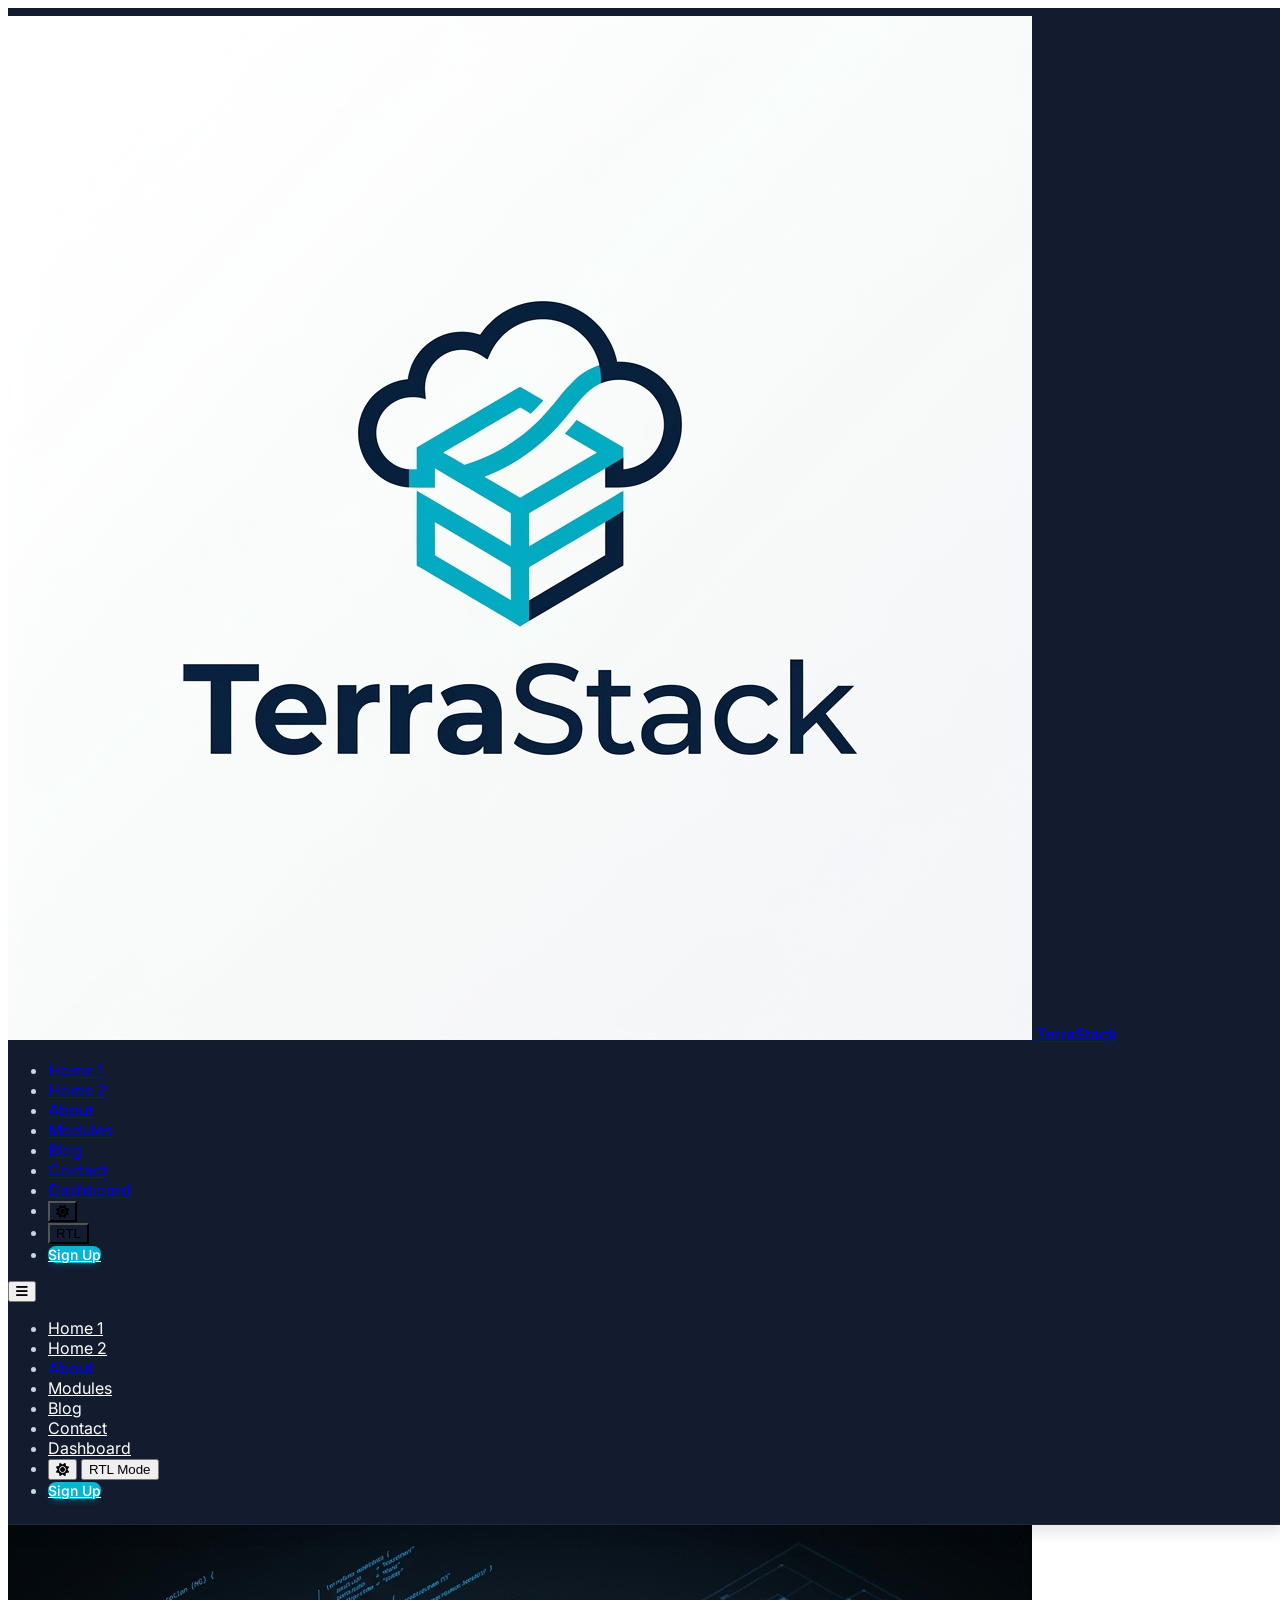
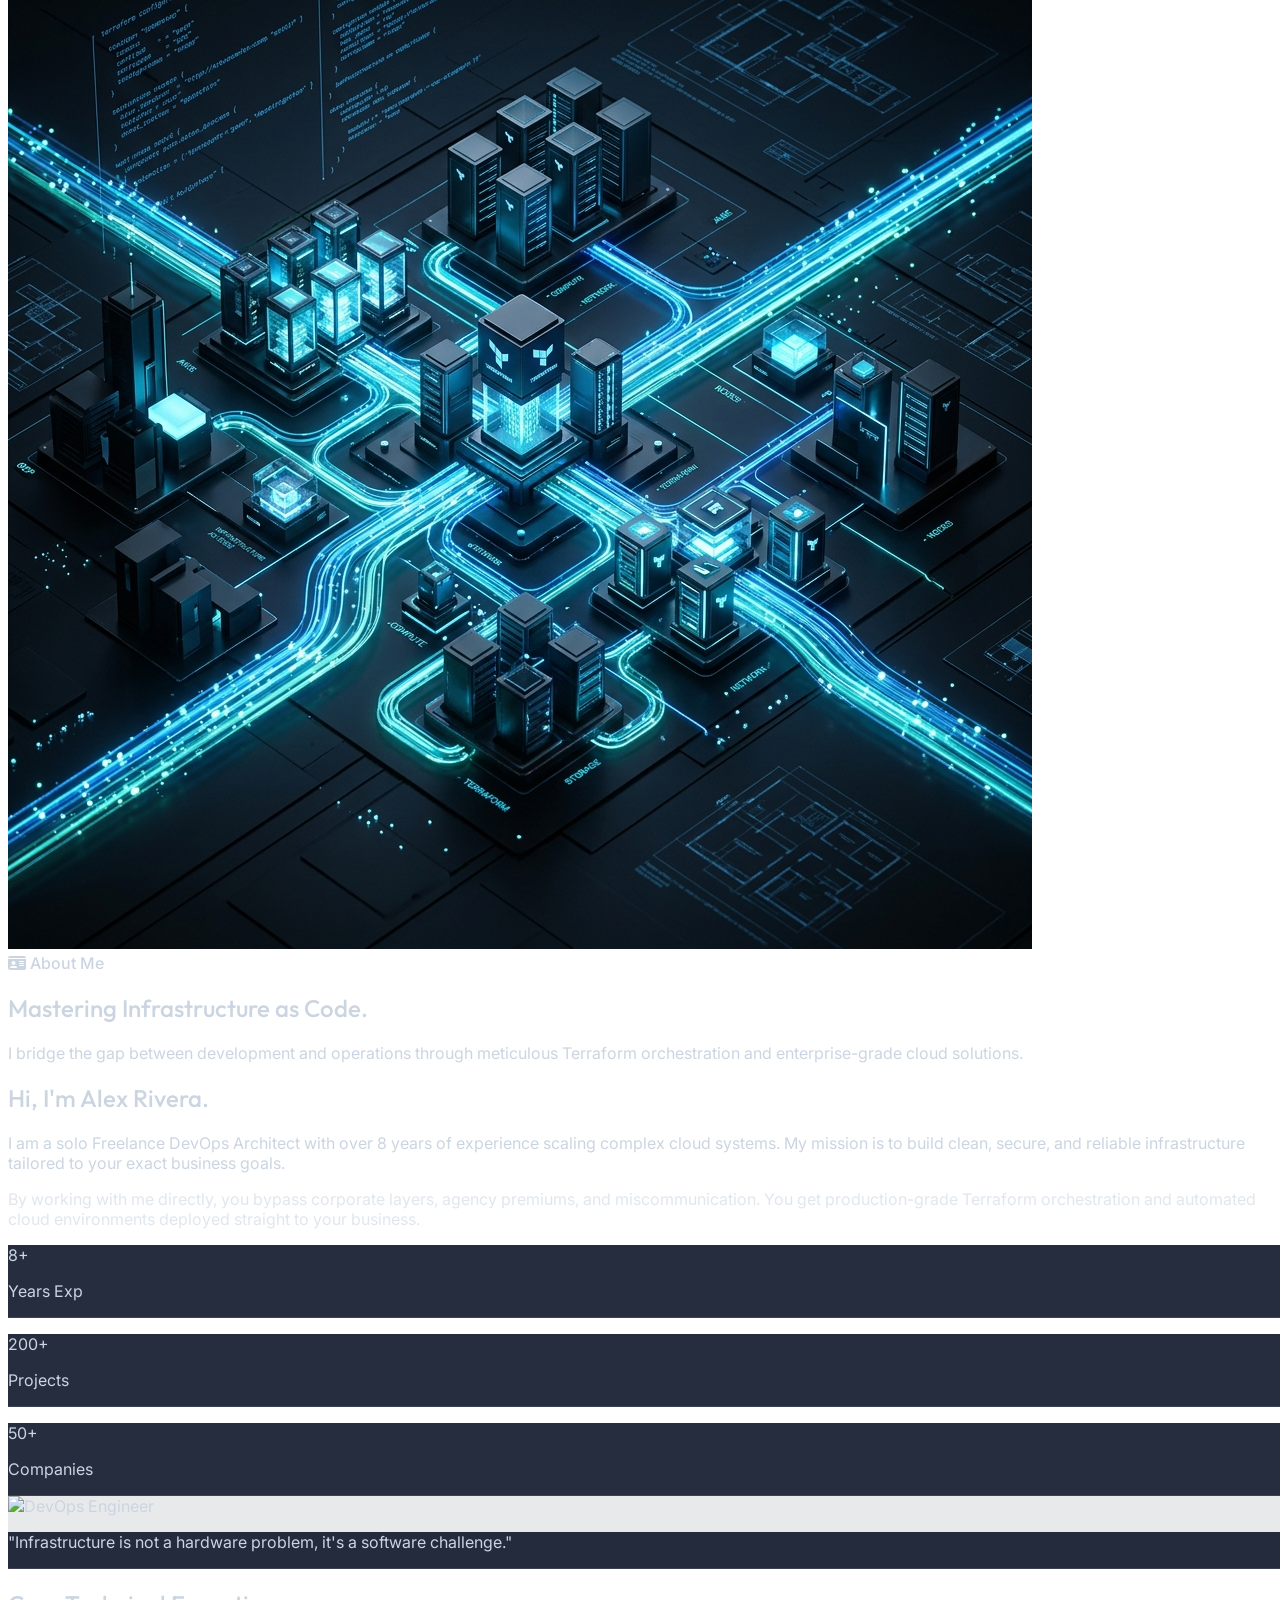
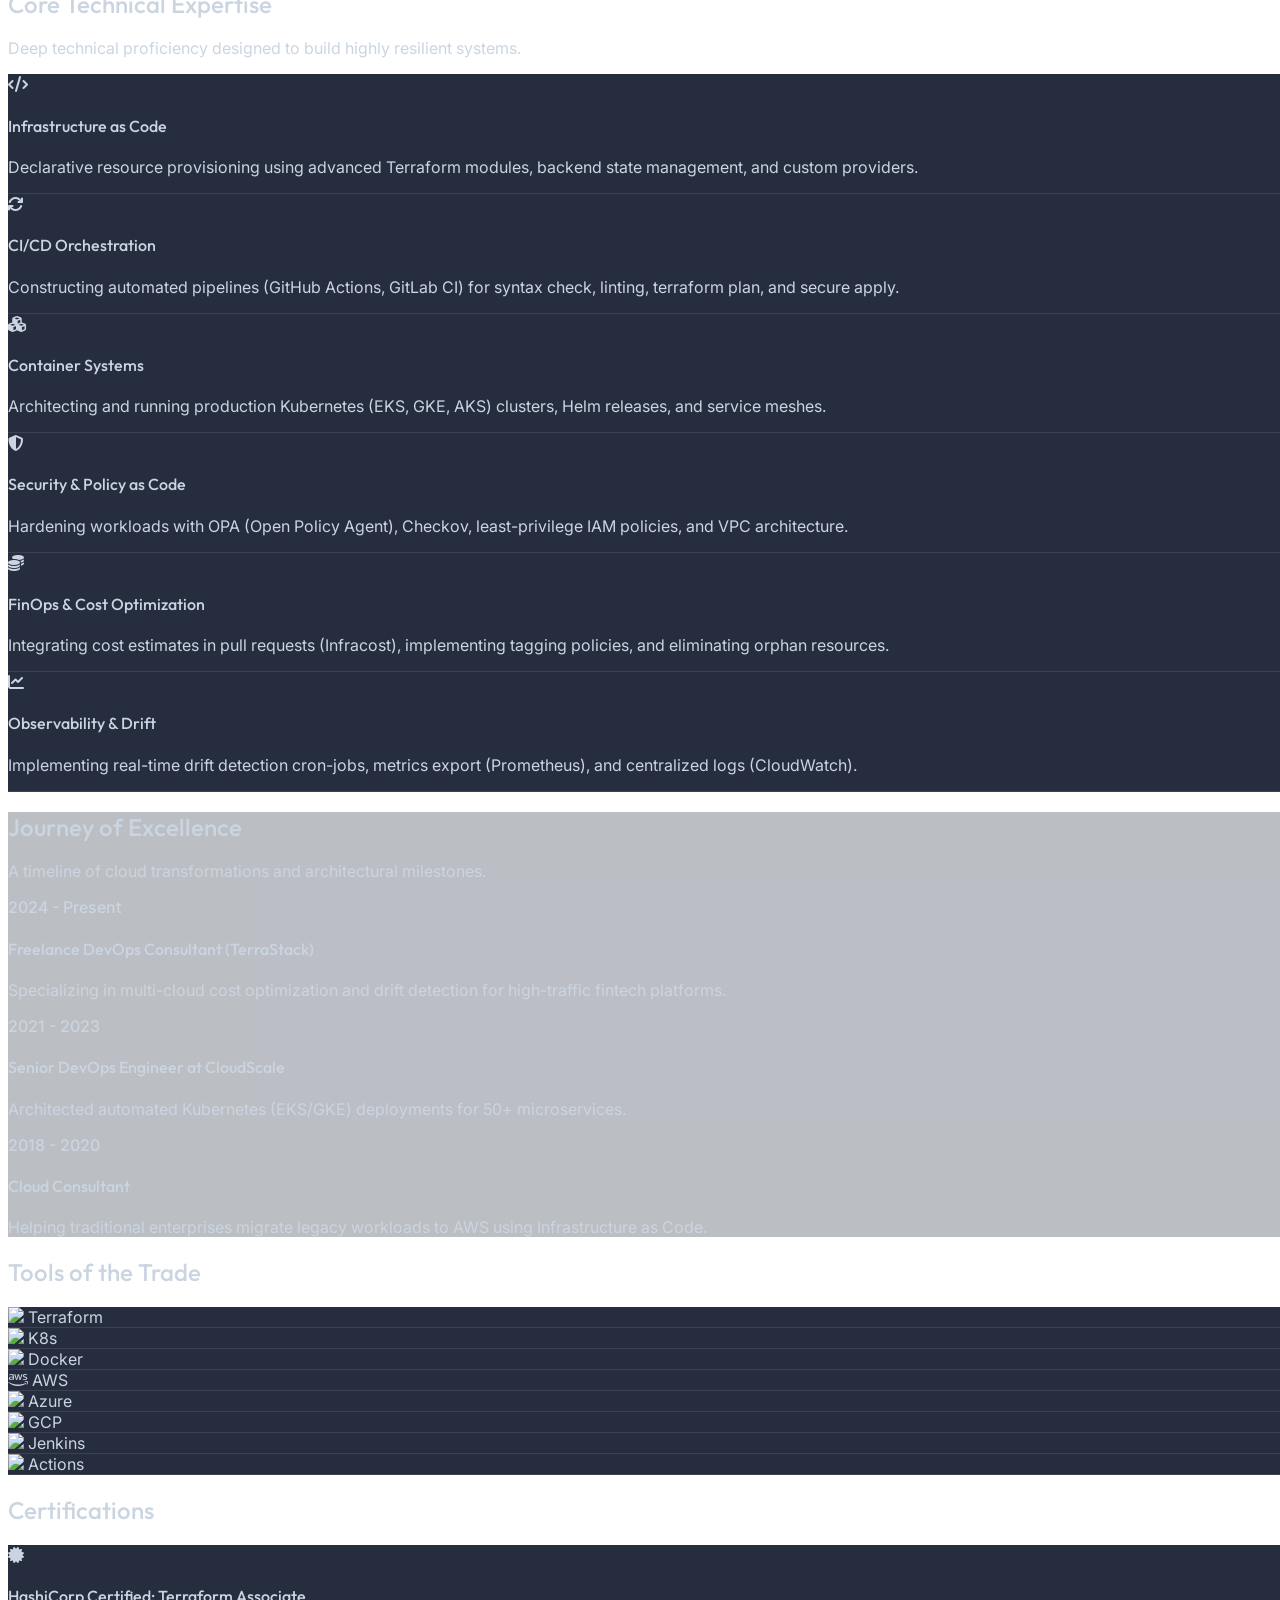
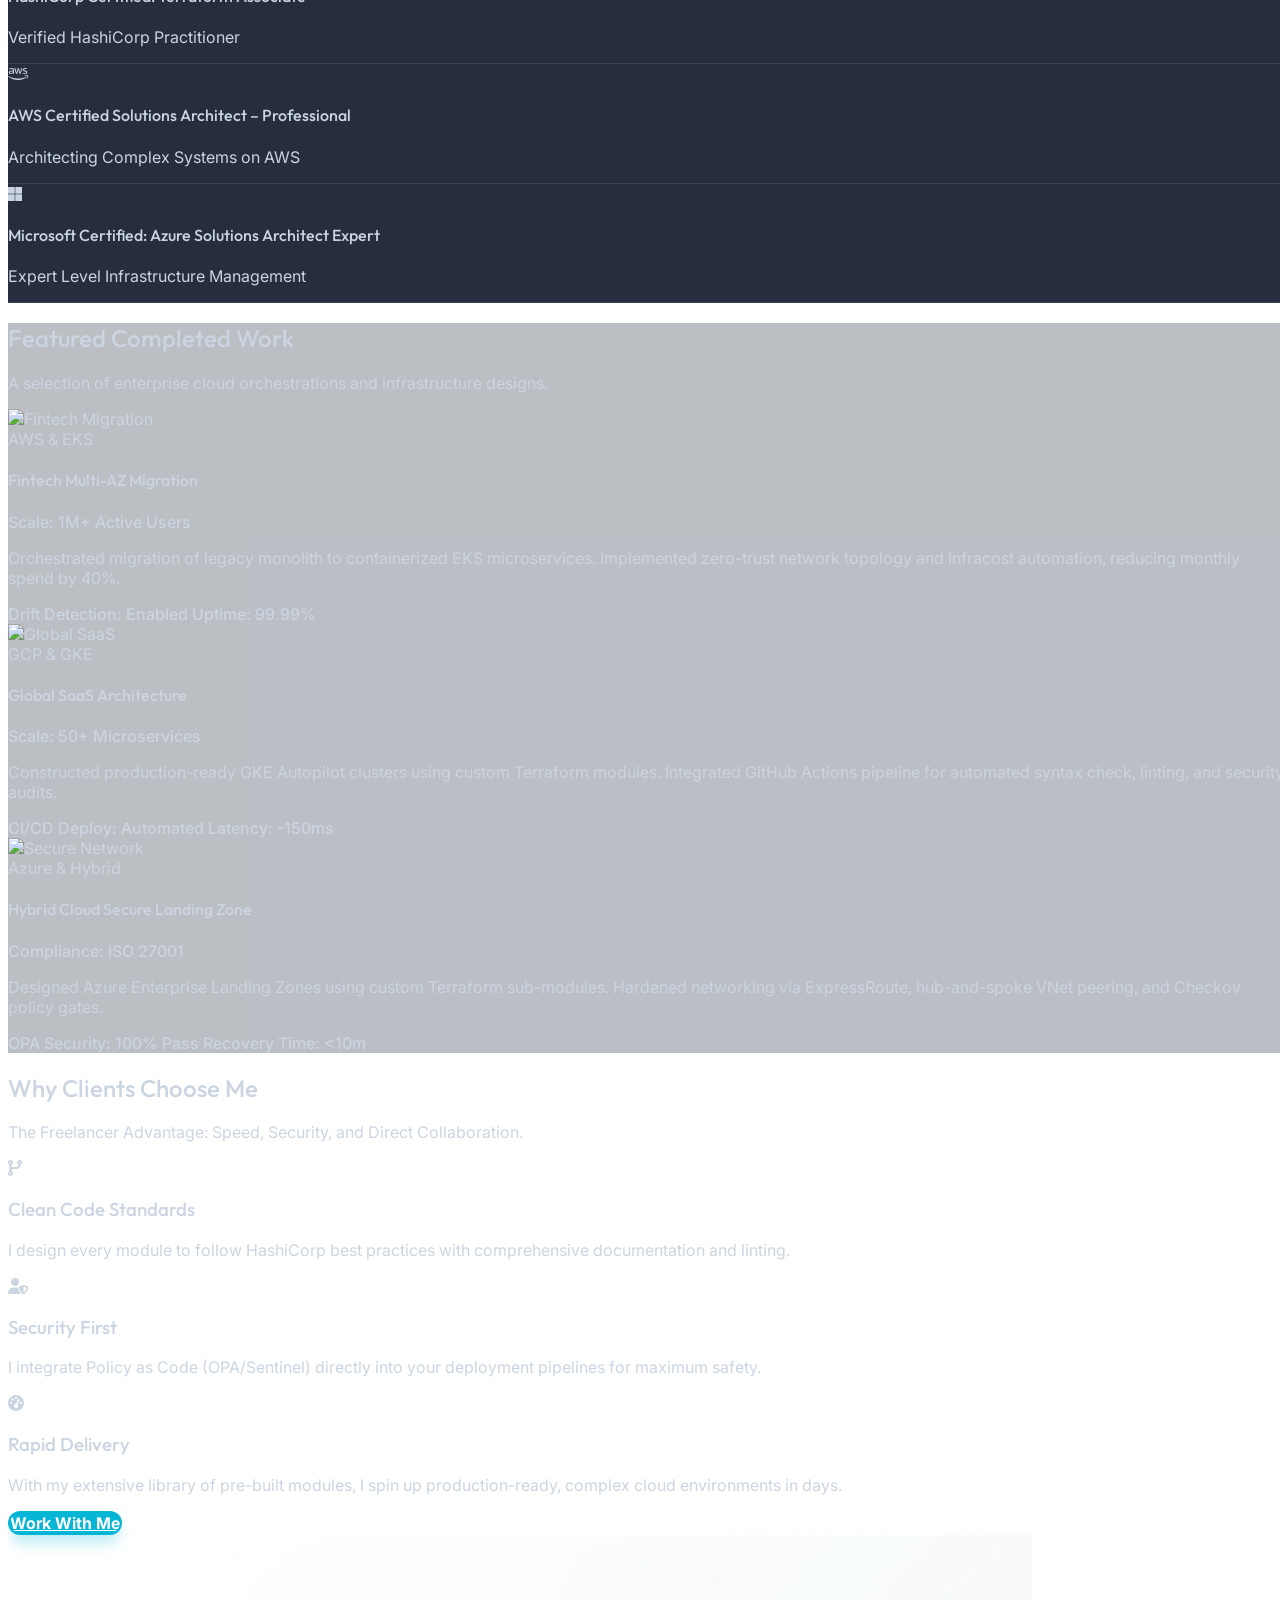
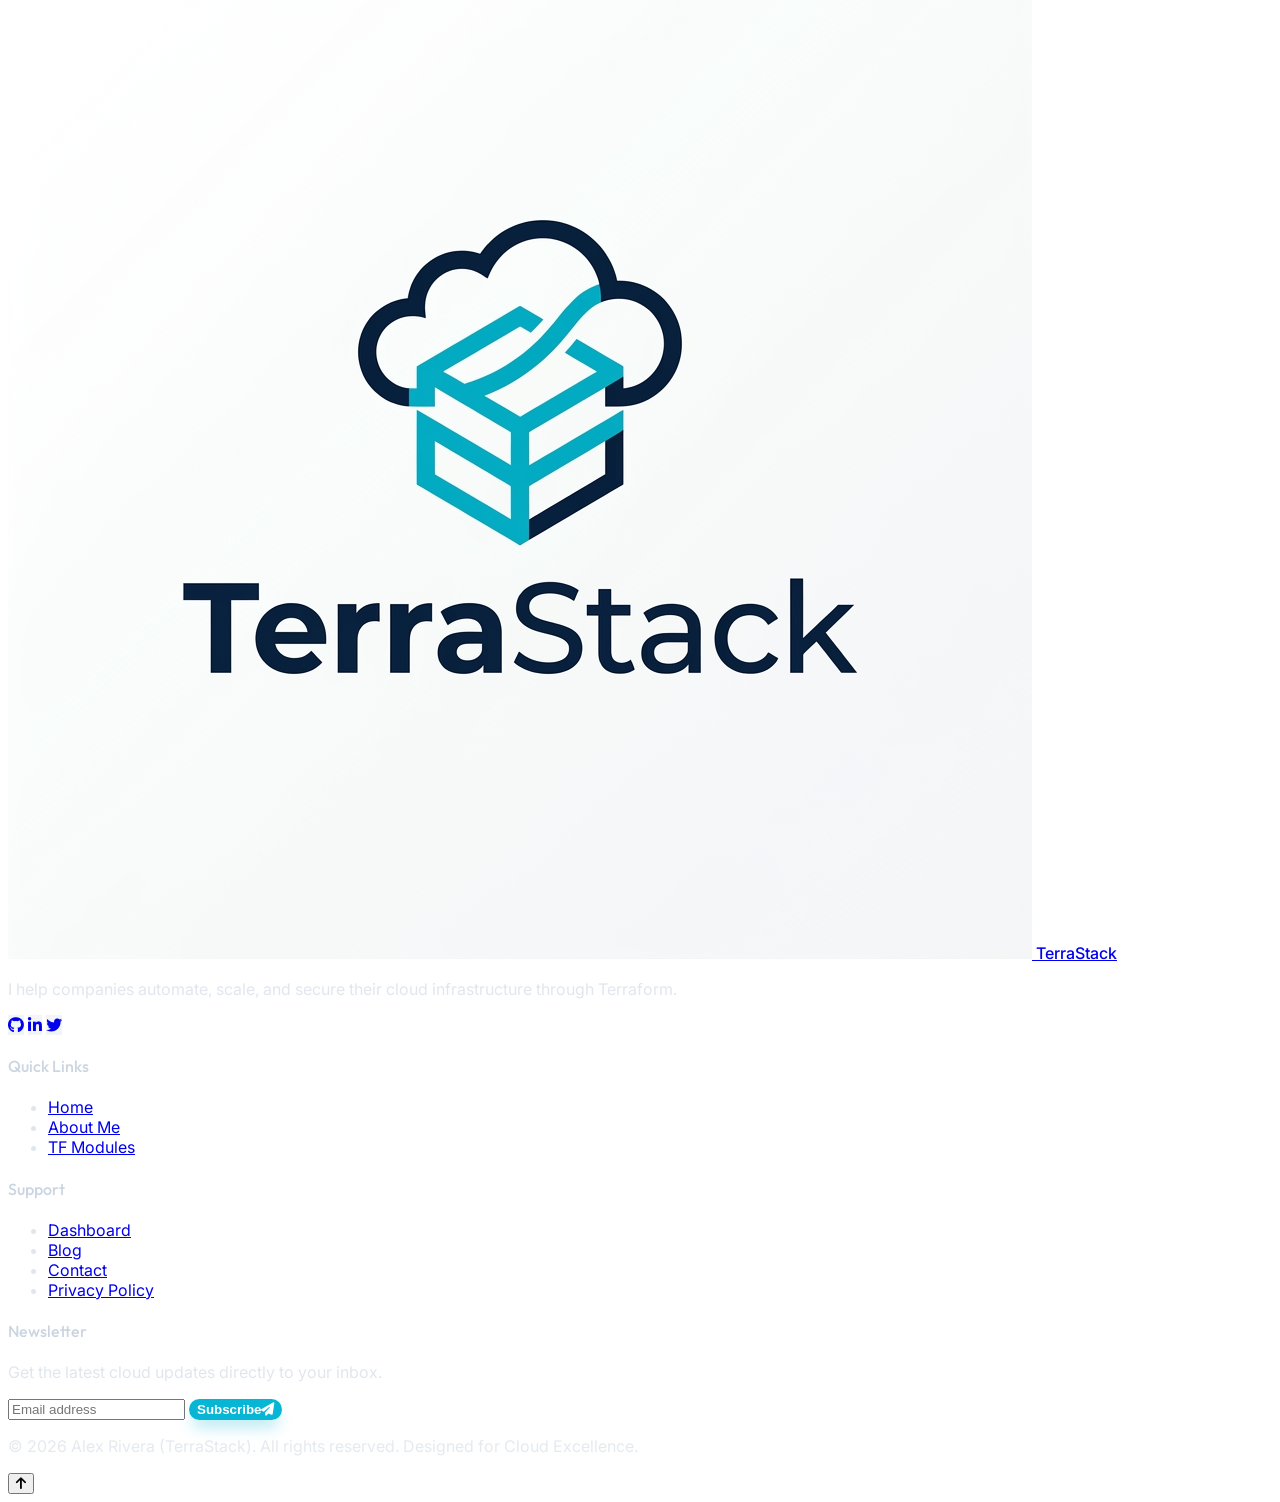
==== commit 795660f3: "blog" ====
--- a/about.html
+++ b/about.html
@@ -113,7 +113,7 @@
                     <h1 class="text-5xl lg:text-8xl font-bold leading-tight mb-8 text-white">
                         Mastering <span class="text-primary">Infrastructure</span> as Code.
                     </h1>
-                    <p class="text-xl lg:text-2xl text-slate-200 mb-10 max-w-2xl mx-auto">
+                    <p class="text-xl lg:text-2xl text-slate-800 dark:text-slate-200 mb-10 max-w-2xl mx-auto">
                         I bridge the gap between development and operations through meticulous Terraform orchestration and enterprise-grade cloud solutions.
                     </p>
                 </div>
@@ -311,7 +311,7 @@
                                 <span class="text-xs">Jenkins</span>
                             </div>
                             <div class="flex flex-col items-center gap-2 p-4 glass rounded-2xl hover:bg-primary/10 transition-colors">
-                                <img src="https://cdn.jsdelivr.net/gh/devicons/devicon/icons/github/github-original.svg" class="w-12 h-12">
+                                <img src="https://cdn.jsdelivr.net/gh/devicons/devicon/icons/github/github-original.svg" class="w-12 h-12 dark:invert">
                                 <span class="text-xs">Actions</span>
                             </div>
                         </div>
@@ -355,48 +355,48 @@
                 </div>
                 <div class="grid md:grid-cols-3 gap-8 max-w-6xl mx-auto">
                     <!-- Project 1 -->
-                    <div class="bg-white dark:bg-white/5 rounded-3xl border border-slate-200 dark:border-white/10 overflow-hidden hover-lift reveal">
+                    <div class="bg-white dark:bg-white/5 rounded-3xl border border-slate-200 dark:border-white/10 overflow-hidden hover-lift reveal flex flex-col h-full">
                         <div class="aspect-video relative overflow-hidden">
                             <img src="https://images.unsplash.com/photo-1460925895917-afdab827c52f?auto=format&fit=crop&w=600&q=80" alt="Fintech Migration" class="w-full h-full object-cover">
                             <div class="absolute top-4 left-4 bg-primary text-white text-[10px] font-bold px-2 py-1 rounded">AWS & EKS</div>
                         </div>
-                        <div class="p-6">
+                        <div class="p-6 flex flex-col flex-grow">
                             <h4 class="font-bold text-lg mb-2 text-slate-900 dark:text-white">Fintech Multi-AZ Migration</h4>
                             <p class="text-xs text-slate-500 dark:text-gray-400 mb-4 font-semibold">Scale: 1M+ Active Users</p>
                             <p class="text-sm text-slate-600 dark:text-gray-400 mb-6">Orchestrated migration of legacy monolith to containerized EKS microservices. Implemented zero-trust network topology and Infracost automation, reducing monthly spend by 40%.</p>
-                            <div class="flex items-center justify-between text-xs font-bold text-primary">
+                            <div class="flex items-center justify-between text-xs font-bold text-primary mt-auto">
                                 <span>Drift Detection: Enabled</span>
                                 <span>Uptime: 99.99%</span>
                             </div>
                         </div>
                     </div>
                     <!-- Project 2 -->
-                    <div class="bg-white dark:bg-white/5 rounded-3xl border border-slate-200 dark:border-white/10 overflow-hidden hover-lift reveal delay-100">
+                    <div class="bg-white dark:bg-white/5 rounded-3xl border border-slate-200 dark:border-white/10 overflow-hidden hover-lift reveal delay-100 flex flex-col h-full">
                         <div class="aspect-video relative overflow-hidden">
                             <img src="https://images.unsplash.com/photo-1554224155-6726b3ff858f?auto=format&fit=crop&w=600&q=80" alt="Global SaaS" class="w-full h-full object-cover">
                             <div class="absolute top-4 left-4 bg-secondary text-white text-[10px] font-bold px-2 py-1 rounded">GCP & GKE</div>
                         </div>
-                        <div class="p-6">
+                        <div class="p-6 flex flex-col flex-grow">
                             <h4 class="font-bold text-lg mb-2 text-slate-900 dark:text-white">Global SaaS Architecture</h4>
                             <p class="text-xs text-slate-500 dark:text-gray-400 mb-4 font-semibold">Scale: 50+ Microservices</p>
                             <p class="text-sm text-slate-600 dark:text-gray-400 mb-6">Constructed production-ready GKE Autopilot clusters using custom Terraform modules. Integrated GitHub Actions pipeline for automated syntax check, linting, and security audits.</p>
-                            <div class="flex items-center justify-between text-xs font-bold text-secondary">
+                            <div class="flex items-center justify-between text-xs font-bold text-secondary mt-auto">
                                 <span>CI/CD Deploy: Automated</span>
                                 <span>Latency: -150ms</span>
                             </div>
                         </div>
                     </div>
                     <!-- Project 3 -->
-                    <div class="bg-white dark:bg-white/5 rounded-3xl border border-slate-200 dark:border-white/10 overflow-hidden hover-lift reveal delay-200">
+                    <div class="bg-white dark:bg-white/5 rounded-3xl border border-slate-200 dark:border-white/10 overflow-hidden hover-lift reveal delay-200 flex flex-col h-full">
                         <div class="aspect-video relative overflow-hidden">
                             <img src="https://images.unsplash.com/photo-1558494949-ef010cbdcc31?auto=format&fit=crop&w=600&q=80" alt="Secure Network" class="w-full h-full object-cover">
                             <div class="absolute top-4 left-4 bg-cyan-500 text-white text-[10px] font-bold px-2 py-1 rounded">Azure & Hybrid</div>
                         </div>
-                        <div class="p-6">
+                        <div class="p-6 flex flex-col flex-grow">
                             <h4 class="font-bold text-lg mb-2 text-slate-900 dark:text-white">Hybrid Cloud Secure Landing Zone</h4>
                             <p class="text-xs text-slate-500 dark:text-gray-400 mb-4 font-semibold">Compliance: ISO 27001</p>
                             <p class="text-sm text-slate-600 dark:text-gray-400 mb-6">Designed Azure Enterprise Landing Zones using custom Terraform sub-modules. Hardened networking via ExpressRoute, hub-and-spoke VNet peering, and Checkov policy gates.</p>
-                            <div class="flex items-center justify-between text-xs font-bold text-cyan-500">
+                            <div class="flex items-center justify-between text-xs font-bold text-cyan-500 mt-auto">
                                 <span>OPA Security: 100% Pass</span>
                                 <span>Recovery Time: <10m</span>
                             </div>
--- a/assets/css/style.css
+++ b/assets/css/style.css
@@ -158,6 +158,7 @@
     box-shadow: 0 10px 15px -3px rgba(6, 182, 212, 0.3);
     z-index: 1;
     border: 2px solid transparent;
+    overflow: hidden;
 }
 
 .btn-premium::before {
@@ -192,8 +193,8 @@
     align-items: center;
     justify-content: center;
     background-color: transparent !important;
-    color: var(--primary) !important;
-    border: 2px solid var(--primary) !important;
+    color: var(--dark) !important;
+    border: 2px solid var(--dark) !important;
     font-weight: 700;
     border-radius: 0.75rem;
     transition: all 0.4s cubic-bezier(0.4, 0, 0.2, 1);
@@ -201,6 +202,7 @@
 
 .btn-premium-outline:hover {
     background-color: var(--primary) !important;
+    border-color: var(--primary) !important;
     color: #ffffff !important;
     transform: translateY(-3px) scale(1.02);
     box-shadow: 0 20px 30px -10px rgba(6, 182, 212, 0.3);
@@ -255,6 +257,19 @@
 .bg-slate\/5 { background-color: rgba(30, 41, 59, 0.05) !important; }
 .bg-slate\/10 { background-color: rgba(30, 41, 59, 0.1) !important; }
 .bg-slate\/20 { background-color: rgba(30, 41, 59, 0.2) !important; }
+.bg-slate\/30 { background-color: rgba(30, 41, 59, 0.3) !important; }
+.bg-slate\/40 { background-color: rgba(30, 41, 59, 0.4) !important; }
+.bg-slate\/50 { background-color: rgba(30, 41, 59, 0.5) !important; }
+
+/* Tailwind-style dark mode utilities for custom slate opacities */
+.dark .dark\:bg-slate\/5 { background-color: rgba(30, 41, 59, 0.05) !important; }
+.dark .dark\:bg-slate\/10 { background-color: rgba(30, 41, 59, 0.1) !important; }
+.dark .dark\:bg-slate\/20 { background-color: rgba(30, 41, 59, 0.2) !important; }
+.dark .dark\:bg-slate\/30 { background-color: rgba(30, 41, 59, 0.3) !important; }
+.dark .dark\:bg-slate\/40 { background-color: rgba(30, 41, 59, 0.4) !important; }
+.dark .dark\:bg-slate\/50 { background-color: rgba(30, 41, 59, 0.5) !important; }
+
+/* Keep legacy dark selector for compatibility */
 .dark .bg-slate\/30 { background-color: rgba(30, 41, 59, 0.3) !important; }
 
 .border-slate\/10 { border-color: rgba(30, 41, 59, 0.1) !important; }
@@ -286,3 +301,119 @@
     color: #6b7280 !important;
 }
 
+/* Ensure text contrast inside dark preview containers in both modes */
+.dark-preview-container h3 {
+    color: #ffffff !important;
+}
+
+html:not(.dark) .dark-preview-container .text-gray-400 {
+    color: #9ca3af !important;
+}
+
+html:not(.dark) .dark-preview-container .text-gray-500 {
+    color: #6b7280 !important;
+}
+
+/* Mobile menu link colors for both light and dark mode */
+#mobile-menu a:not(.text-primary) {
+    color: #ffffff !important;
+}
+
+#mobile-menu a {
+    transition: color 0.2s ease-in-out;
+}
+
+#mobile-menu a:hover {
+    color: var(--primary) !important;
+}
+
+/* Get Global Scaling Strategy CTA visibility fix */
+.btn-premium.btn-scaling-cta {
+    background-color: var(--dark) !important;
+    color: #ffffff !important;
+}
+
+.dark .btn-premium.btn-scaling-cta {
+    background-color: #ffffff !important;
+    color: var(--dark) !important;
+}
+
+.btn-premium.btn-scaling-cta:hover {
+    background-color: var(--primary) !important;
+    color: #ffffff !important;
+}
+
+/* Theme Toggle Icon visibility fix */
+[id^="theme-toggle"] .fa-sun {
+    display: none !important;
+}
+
+.dark [id^="theme-toggle"] .fa-sun {
+    display: inline-block !important;
+}
+
+.dark [id^="theme-toggle"] .fa-moon {
+    display: none !important;
+}
+
+/* RTL spacing fix for space-x utilities */
+html[dir="rtl"] [class*="space-x-"] > :not([hidden]) ~ :not([hidden]) {
+    --tw-space-x-reverse: 1 !important;
+}
+
+/* Ensure text contrast inside static dark sections in light mode */
+html:not(.dark) .bg-dark .text-gray-400 {
+    color: #cbd5e1 !important;
+}
+
+/* Ensure high contrast text inside dark preview containers in both modes */
+.dark-preview-container p,
+.dark-preview-container .text-gray-400 {
+    color: #cbd5e1 !important;
+}
+
+/* RTL Dashboard sidebar and main content layout fix */
+html[dir="rtl"] aside#mobile-menu {
+    left: auto !important;
+    right: 0 !important;
+    border-right-width: 0 !important;
+    border-left: 1px solid rgba(255, 255, 255, 0.1) !important;
+}
+
+html[dir="rtl"] main.lg\:ml-64 {
+    margin-left: 0 !important;
+    margin-right: 16rem !important;
+}
+
+/* RTL Text Alignment helpers */
+html[dir="rtl"] [class*="text-left"] {
+    text-align: right !important;
+}
+
+html[dir="rtl"] [class*="text-right"] {
+    text-align: left !important;
+}
+
+/* Typography constraints for visual hierarchy and readability */
+h1, h2, h3, h4, h5, h6,
+h1 *, h2 *, h3 *, h4 *, h5 *, h6 * {
+    font-weight: 500 !important;
+}
+
+p, li, td, th, figcaption {
+    font-weight: 400 !important;
+}
+
+p strong, p b, p .font-bold, p .font-semibold,
+li strong, li b, li .font-bold, li .font-semibold,
+td strong, td b, td .font-bold, td .font-semibold,
+th strong, th b, th .font-bold, th .font-semibold,
+span.font-bold, span.font-semibold,
+.text-sm.font-bold, .text-sm.font-semibold,
+.text-xs.font-bold, .text-xs.font-semibold {
+    font-weight: 500 !important;
+}
+
+p .font-light, li .font-light, span.font-light {
+    font-weight: 400 !important;
+}
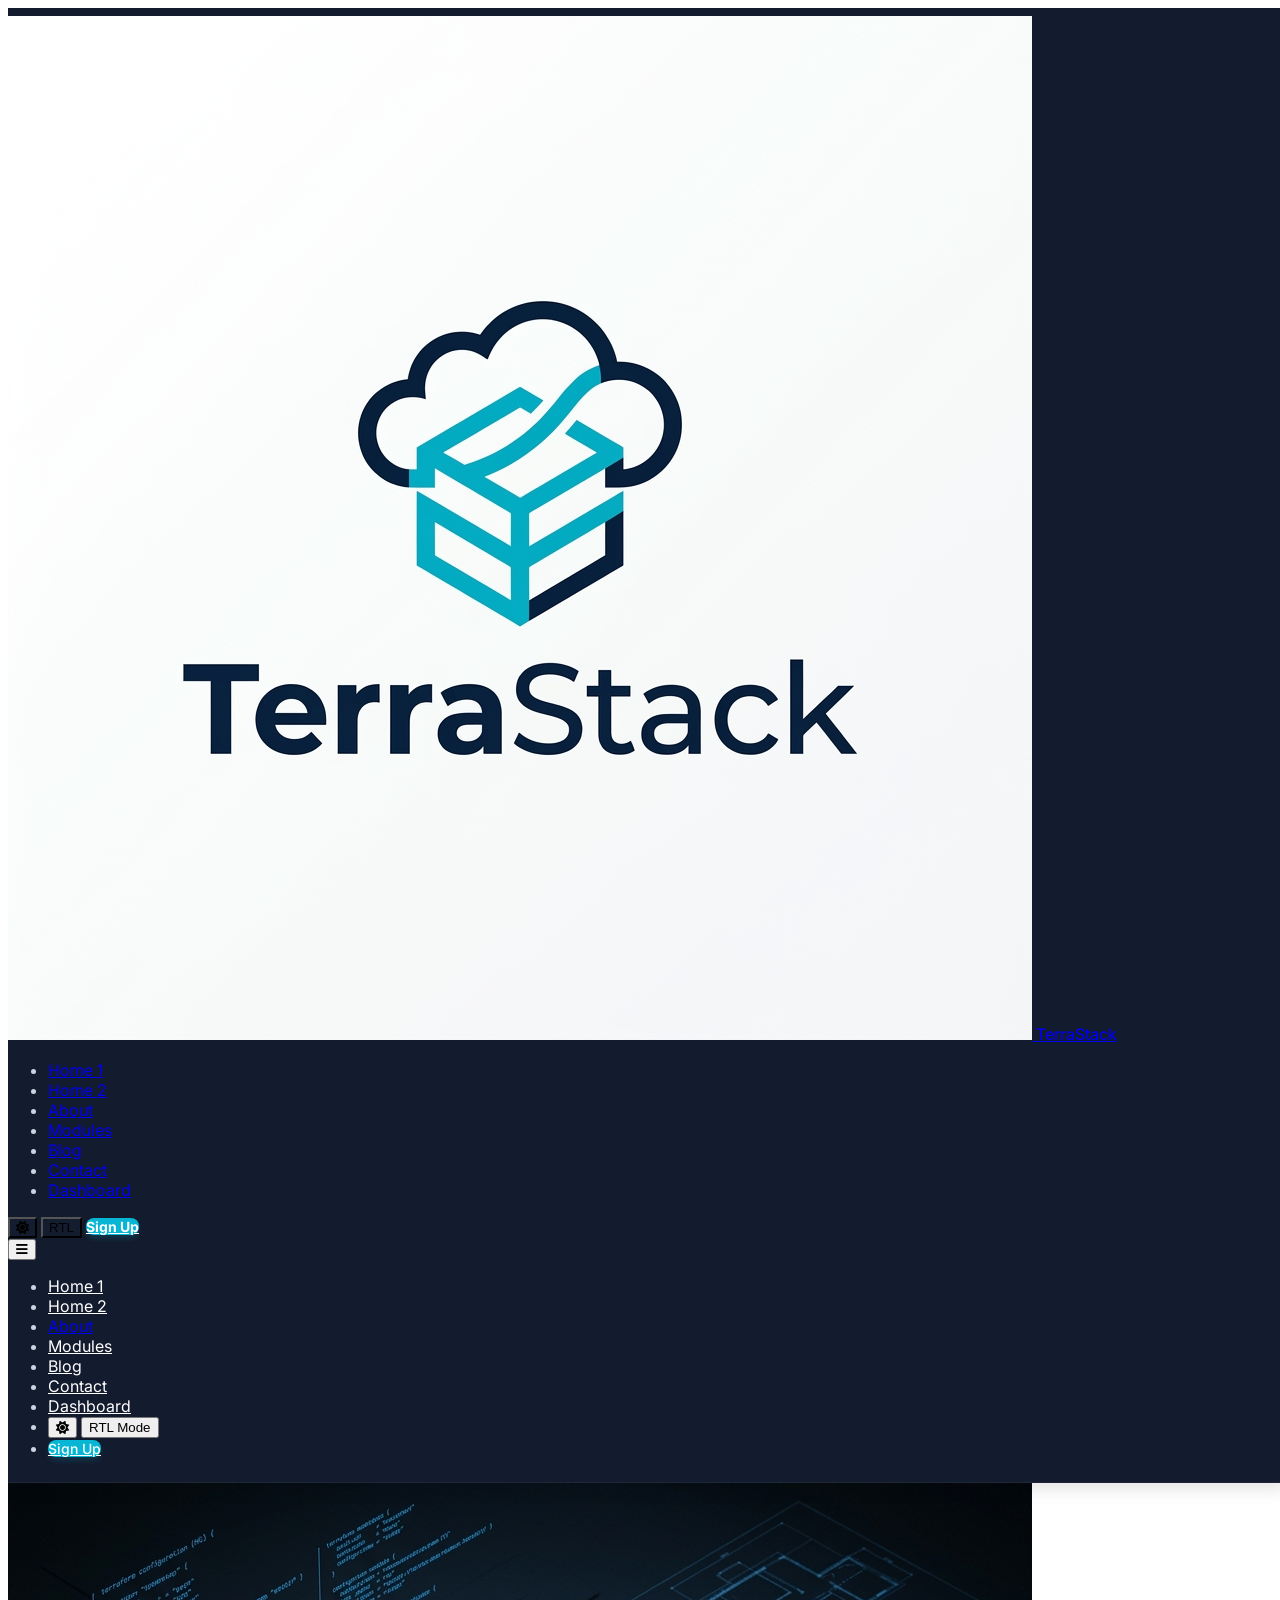
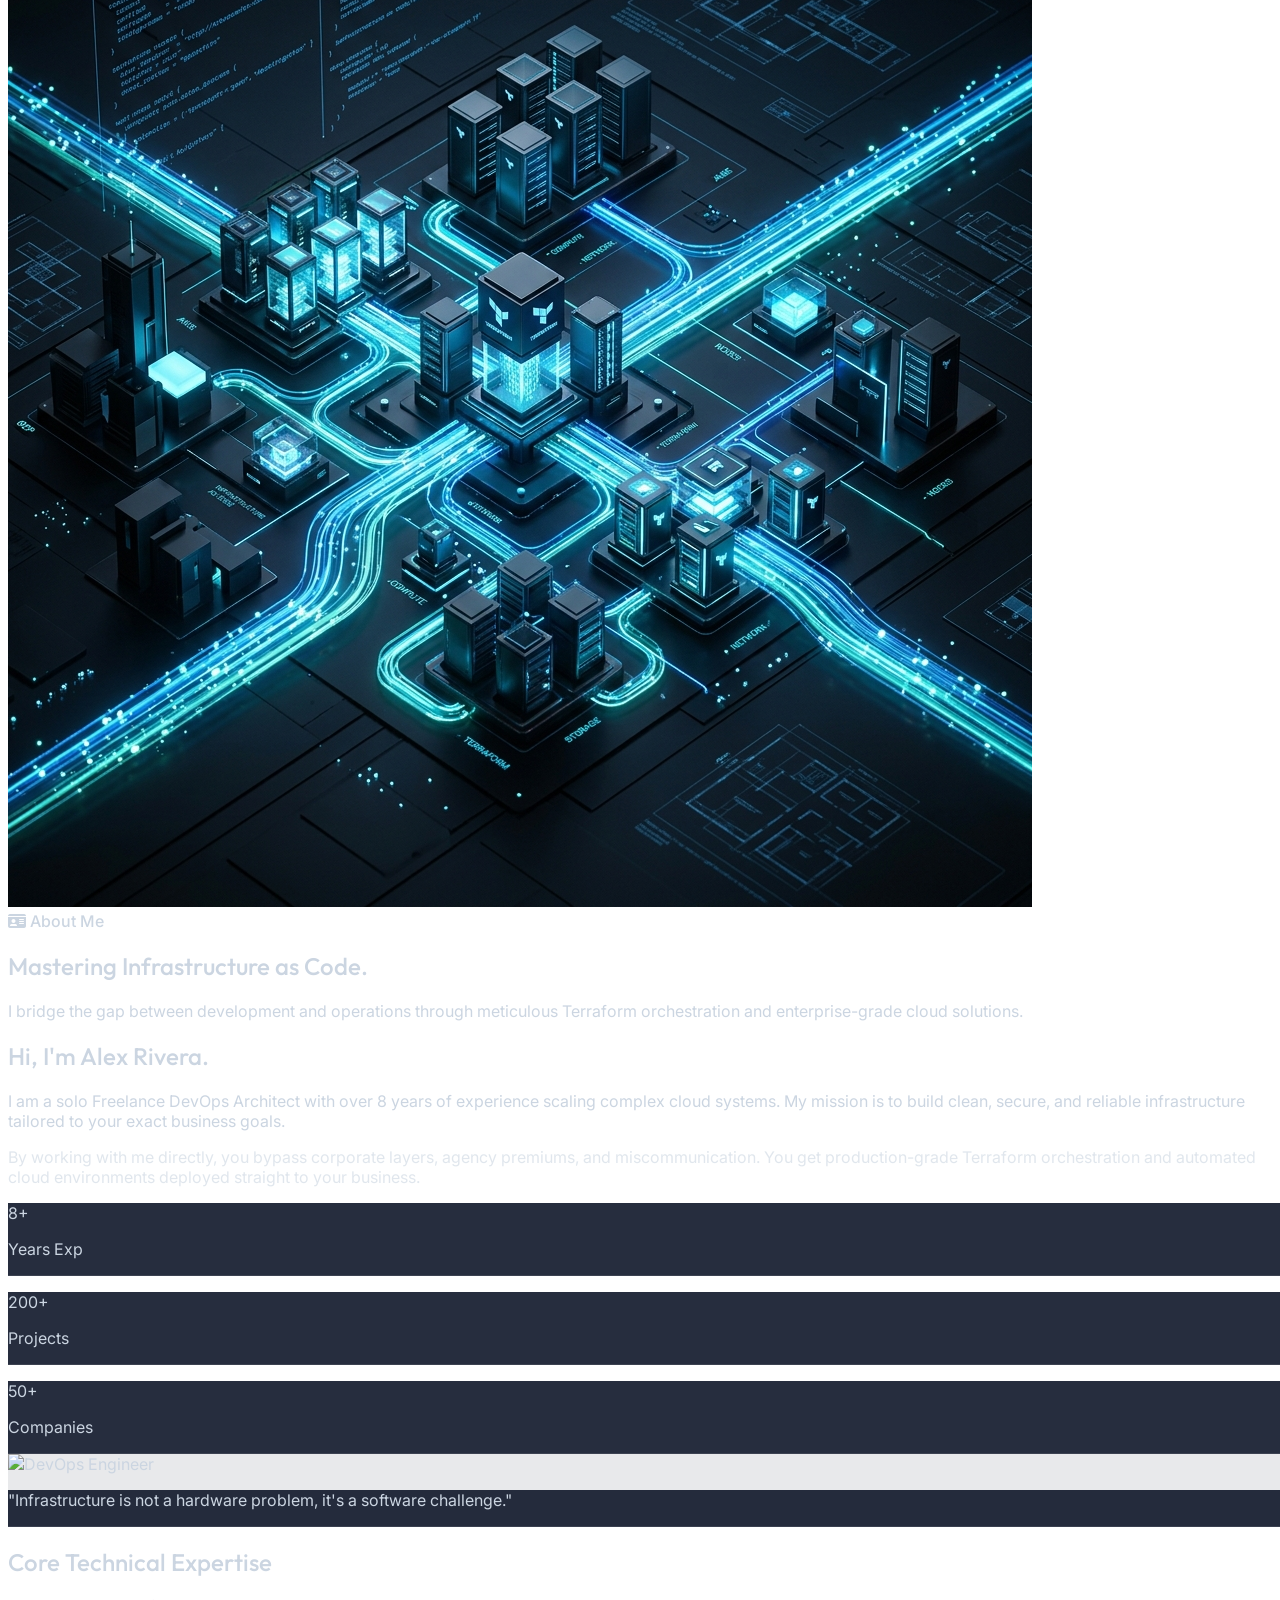
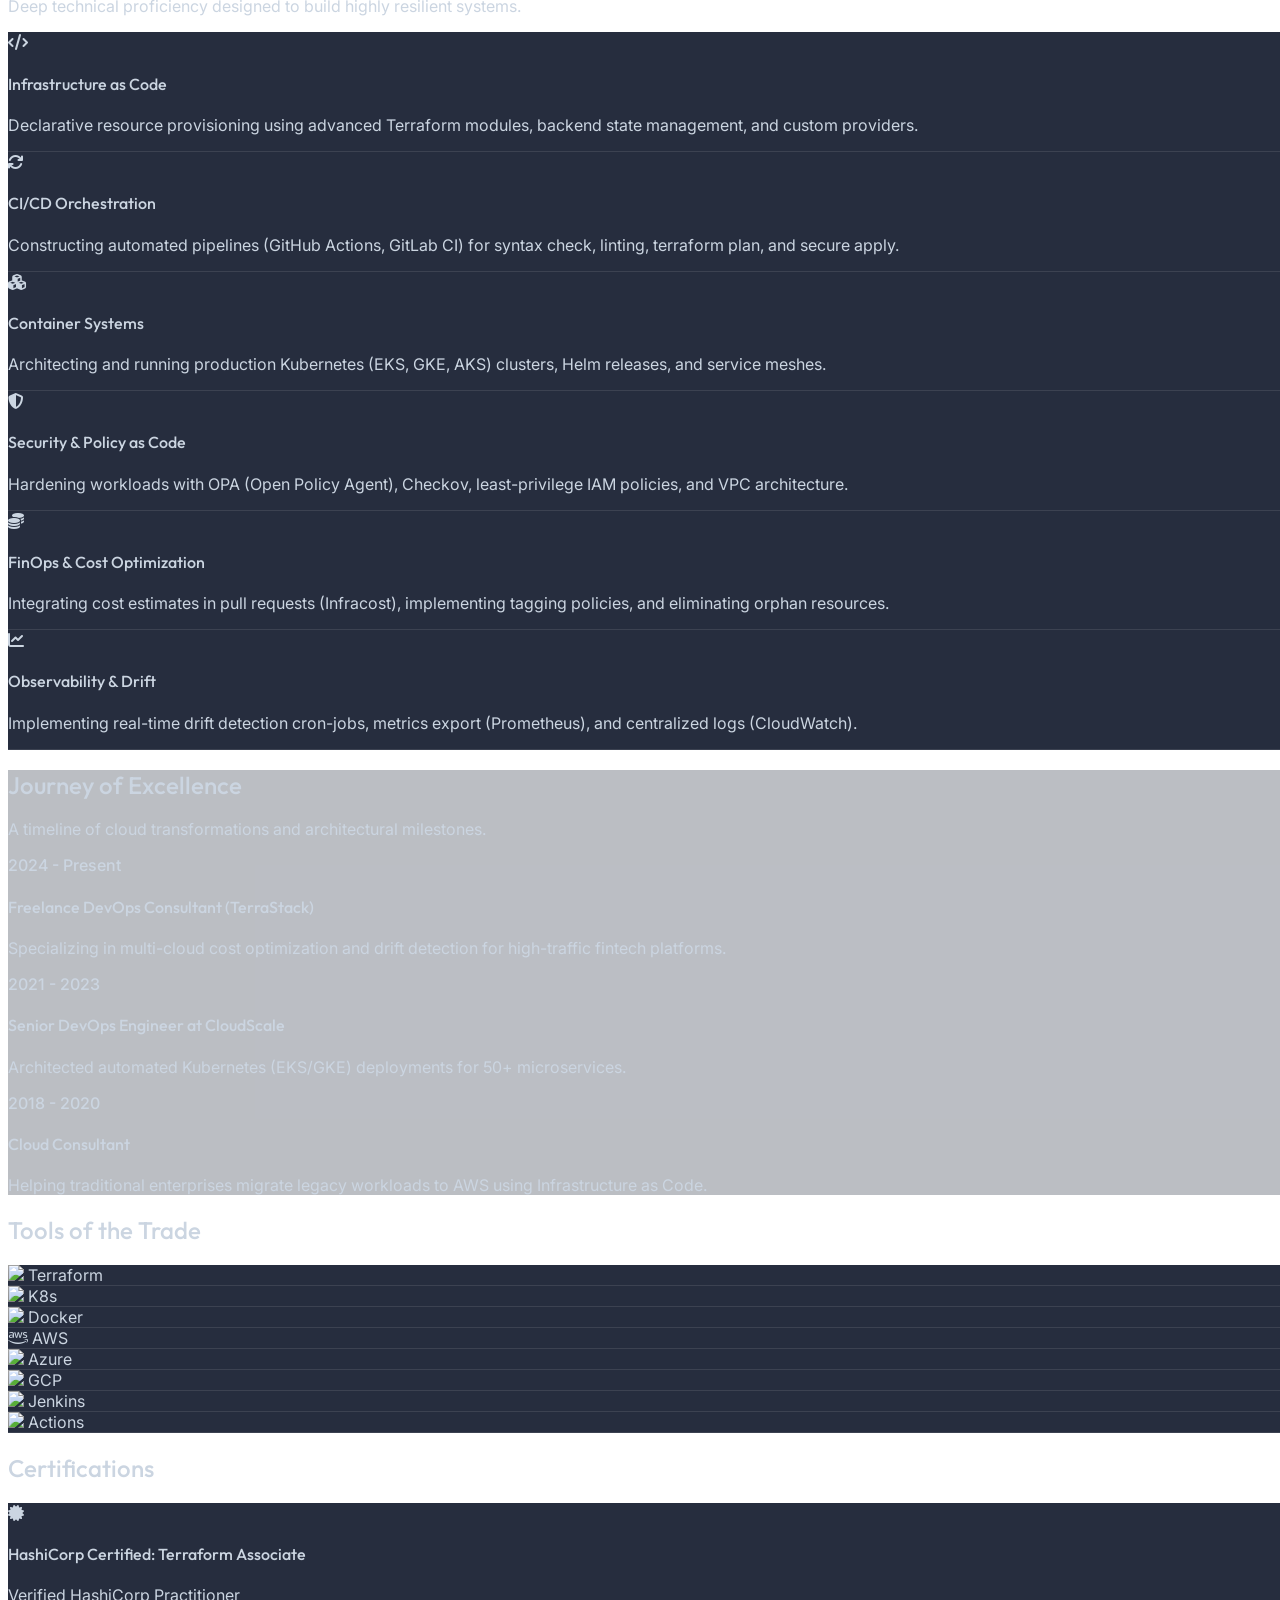
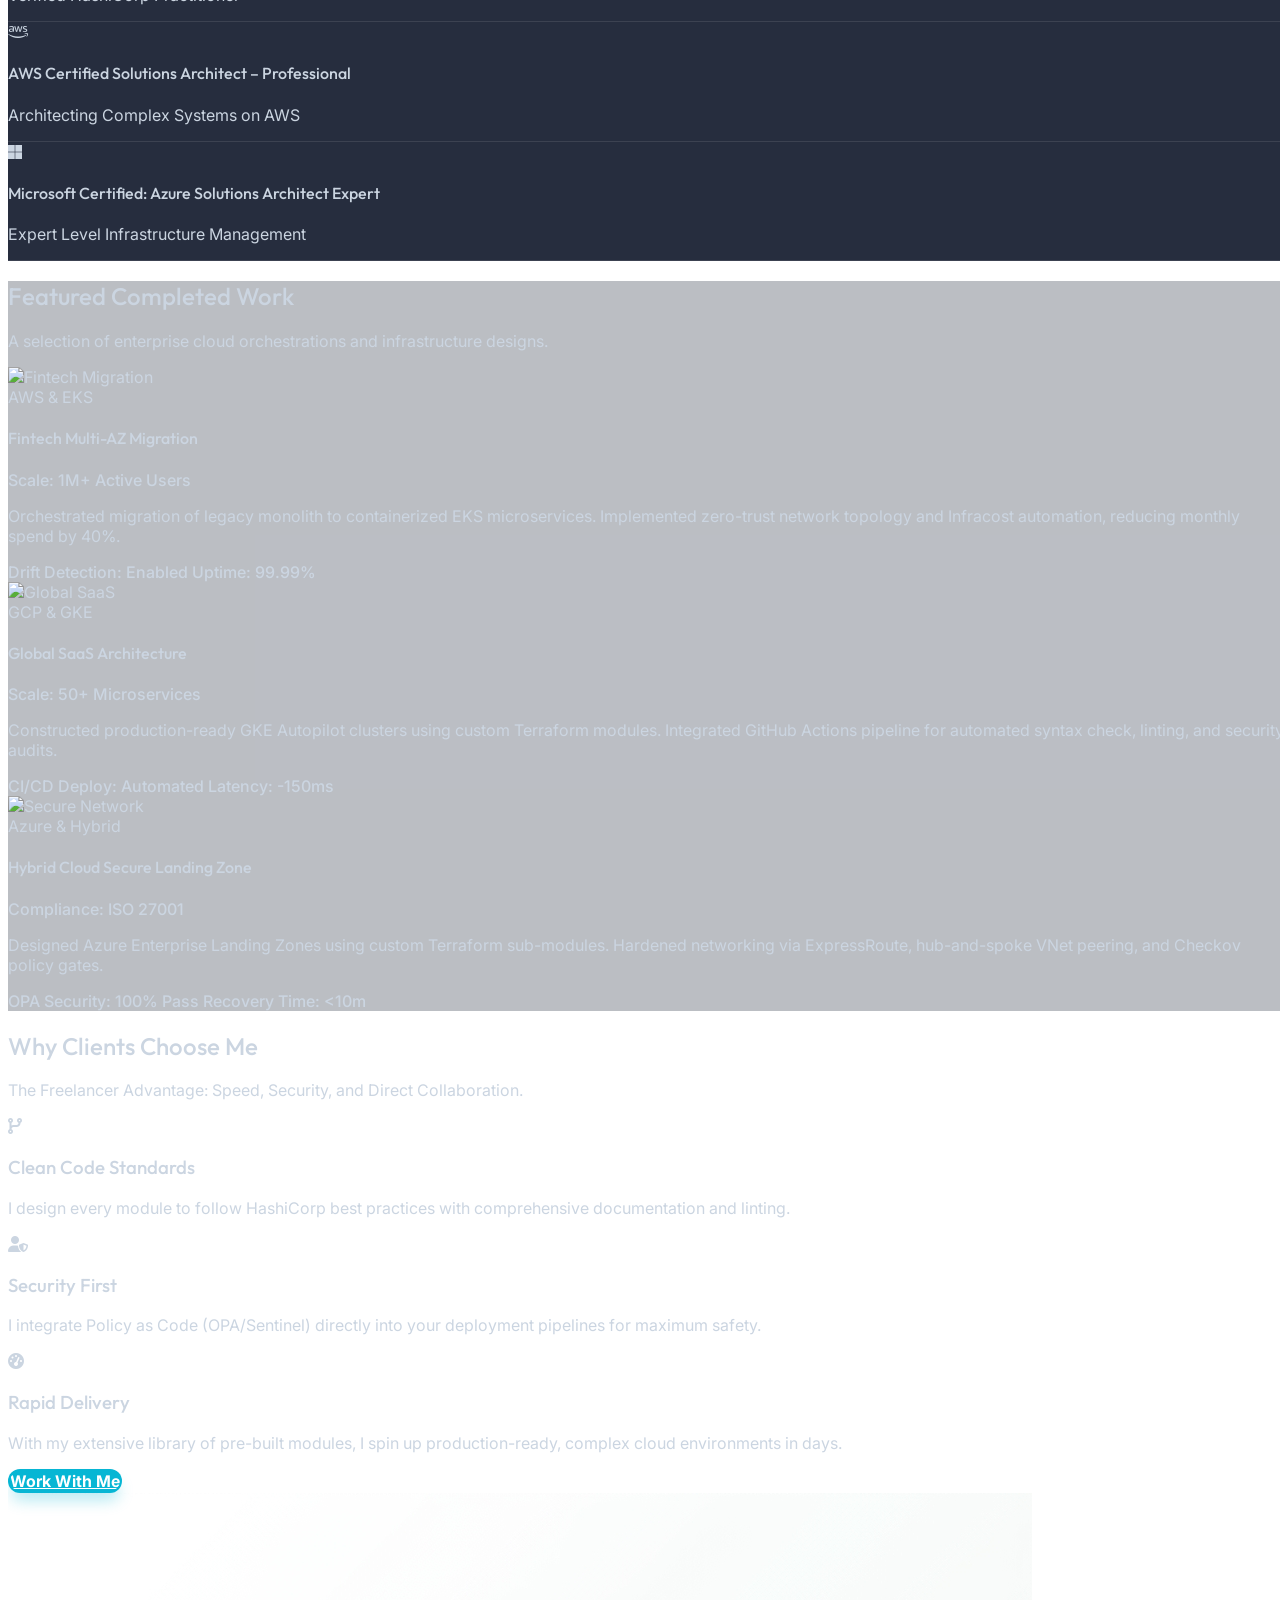
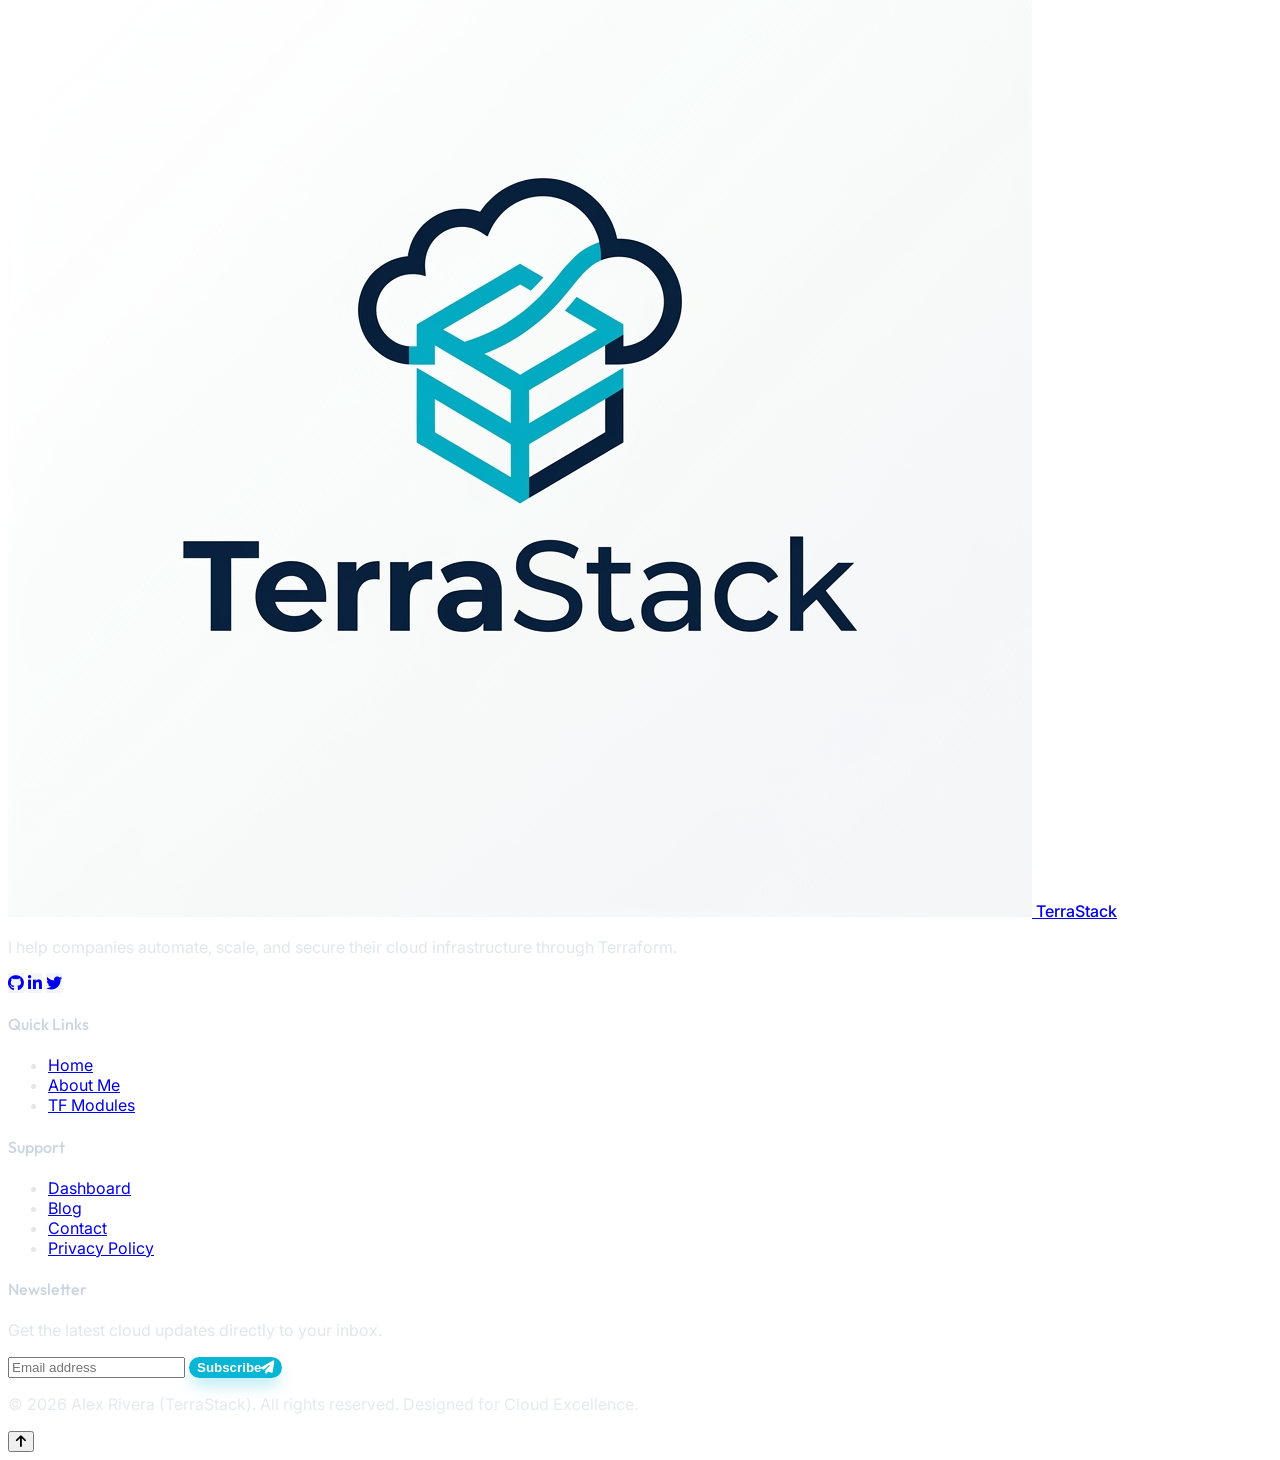
==== commit 98deaef5: "about" ====
--- a/about.html
+++ b/about.html
@@ -35,30 +35,28 @@
                 <span class="text-2xl font-bold text-dark dark:text-white tracking-tighter">Terra<span class="text-primary">Stack</span></span>
             </a>
 
-            <!-- Desktop Menu -->
+            <!-- Desktop Menu Links (Centered) -->
             <ul class="hidden lg:flex lg:space-x-3 xl:space-x-6 items-center font-medium lg:text-[11px] xl:text-sm">
                 <li><a href="index.html" class="hover:text-primary transition-colors">Home 1</a></li>
                 <li><a href="home-2.html" class="hover:text-primary transition-colors">Home 2</a></li>
                 <li><a href="about.html" class="text-primary hover:text-primary transition-colors">About</a></li>
-
                 <li><a href="modules.html" class="hover:text-primary transition-colors">Modules</a></li>
                 <li><a href="blog.html" class="hover:text-primary transition-colors">Blog</a></li>
                 <li><a href="contact.html" class="hover:text-primary transition-colors">Contact</a></li>
                 <li><a href="dashboard.html" class="hover:text-primary transition-colors">Dashboard</a></li>
-                <li>
-                    <button id="theme-toggle" class="w-12 h-12 flex items-center justify-center rounded-full bg-slate/10 hover:bg-slate/20 dark:bg-white/10 dark:hover:bg-white/20 transition-all">
-                        <i class="fas fa-moon dark:hidden"></i>
-                        <i class="fas fa-sun hidden dark:inline"></i>
-                    </button>
-                </li>
-                <li>
-                    <button id="rtl-toggle" class="w-12 h-12 flex items-center justify-center rounded-full bg-slate/10 hover:bg-slate/20 dark:bg-white/10 dark:hover:bg-white/20 transition-all text-[10px] font-bold uppercase">
-                        RTL
-                    </button>
-                </li>
-
-                <li><a href="signup.html" class="btn-header lg:px-3 xl:px-6 h-10 xl:h-12 flex items-center justify-center font-bold">Sign Up</a></li>
             </ul>
+
+            <!-- Desktop Menu Actions (Right) -->
+            <div class="hidden lg:flex items-center space-x-3 xl:space-x-4">
+                <button id="theme-toggle" class="w-12 h-12 flex items-center justify-center rounded-full bg-slate/10 hover:bg-slate/20 dark:bg-white/10 dark:hover:bg-white/20 transition-all">
+                    <i class="fas fa-moon dark:hidden"></i>
+                    <i class="fas fa-sun hidden dark:inline"></i>
+                </button>
+                <button id="rtl-toggle" class="w-12 h-12 flex items-center justify-center rounded-full bg-slate/10 hover:bg-slate/20 dark:bg-white/10 dark:hover:bg-white/20 transition-all text-[10px] font-bold uppercase">
+                    RTL
+                </button>
+                <a href="signup.html" class="btn-header lg:px-3 xl:px-6 h-10 xl:h-12 flex items-center justify-center font-bold">Sign Up</a>
+            </div>
 
             <!-- Mobile Menu Toggle -->
             <div class="flex items-center lg:hidden">
@@ -113,7 +111,7 @@
                     <h1 class="text-5xl lg:text-8xl font-bold leading-tight mb-8 text-white">
                         Mastering <span class="text-primary">Infrastructure</span> as Code.
                     </h1>
-                    <p class="text-xl lg:text-2xl text-slate-800 dark:text-slate-200 mb-10 max-w-2xl mx-auto">
+                    <p class="text-xl lg:text-2xl text-slate-200 mb-10 max-w-2xl mx-auto">
                         I bridge the gap between development and operations through meticulous Terraform orchestration and enterprise-grade cloud solutions.
                     </p>
                 </div>
--- a/assets/css/style.css
+++ b/assets/css/style.css
@@ -417,3 +417,25 @@
 p .font-light, li .font-light, span.font-light {
     font-weight: 400 !important;
 }
+
+/* Hero section outline button style to ensure visibility in light mode */
+.btn-hero-outline {
+    display: inline-flex;
+    align-items: center;
+    justify-content: center;
+    background-color: rgba(255, 255, 255, 0.05) !important;
+    color: #ffffff !important;
+    border: 2px solid rgba(255, 255, 255, 0.2) !important;
+    font-weight: 700;
+    border-radius: 0.75rem;
+    transition: all 0.4s cubic-bezier(0.4, 0, 0.2, 1);
+}
+
+.btn-hero-outline:hover {
+    background-color: var(--primary) !important;
+    border-color: var(--primary) !important;
+    color: #ffffff !important;
+    transform: translateY(-3px) scale(1.02);
+    box-shadow: 0 20px 30px -10px rgba(6, 182, 212, 0.3);
+}
+
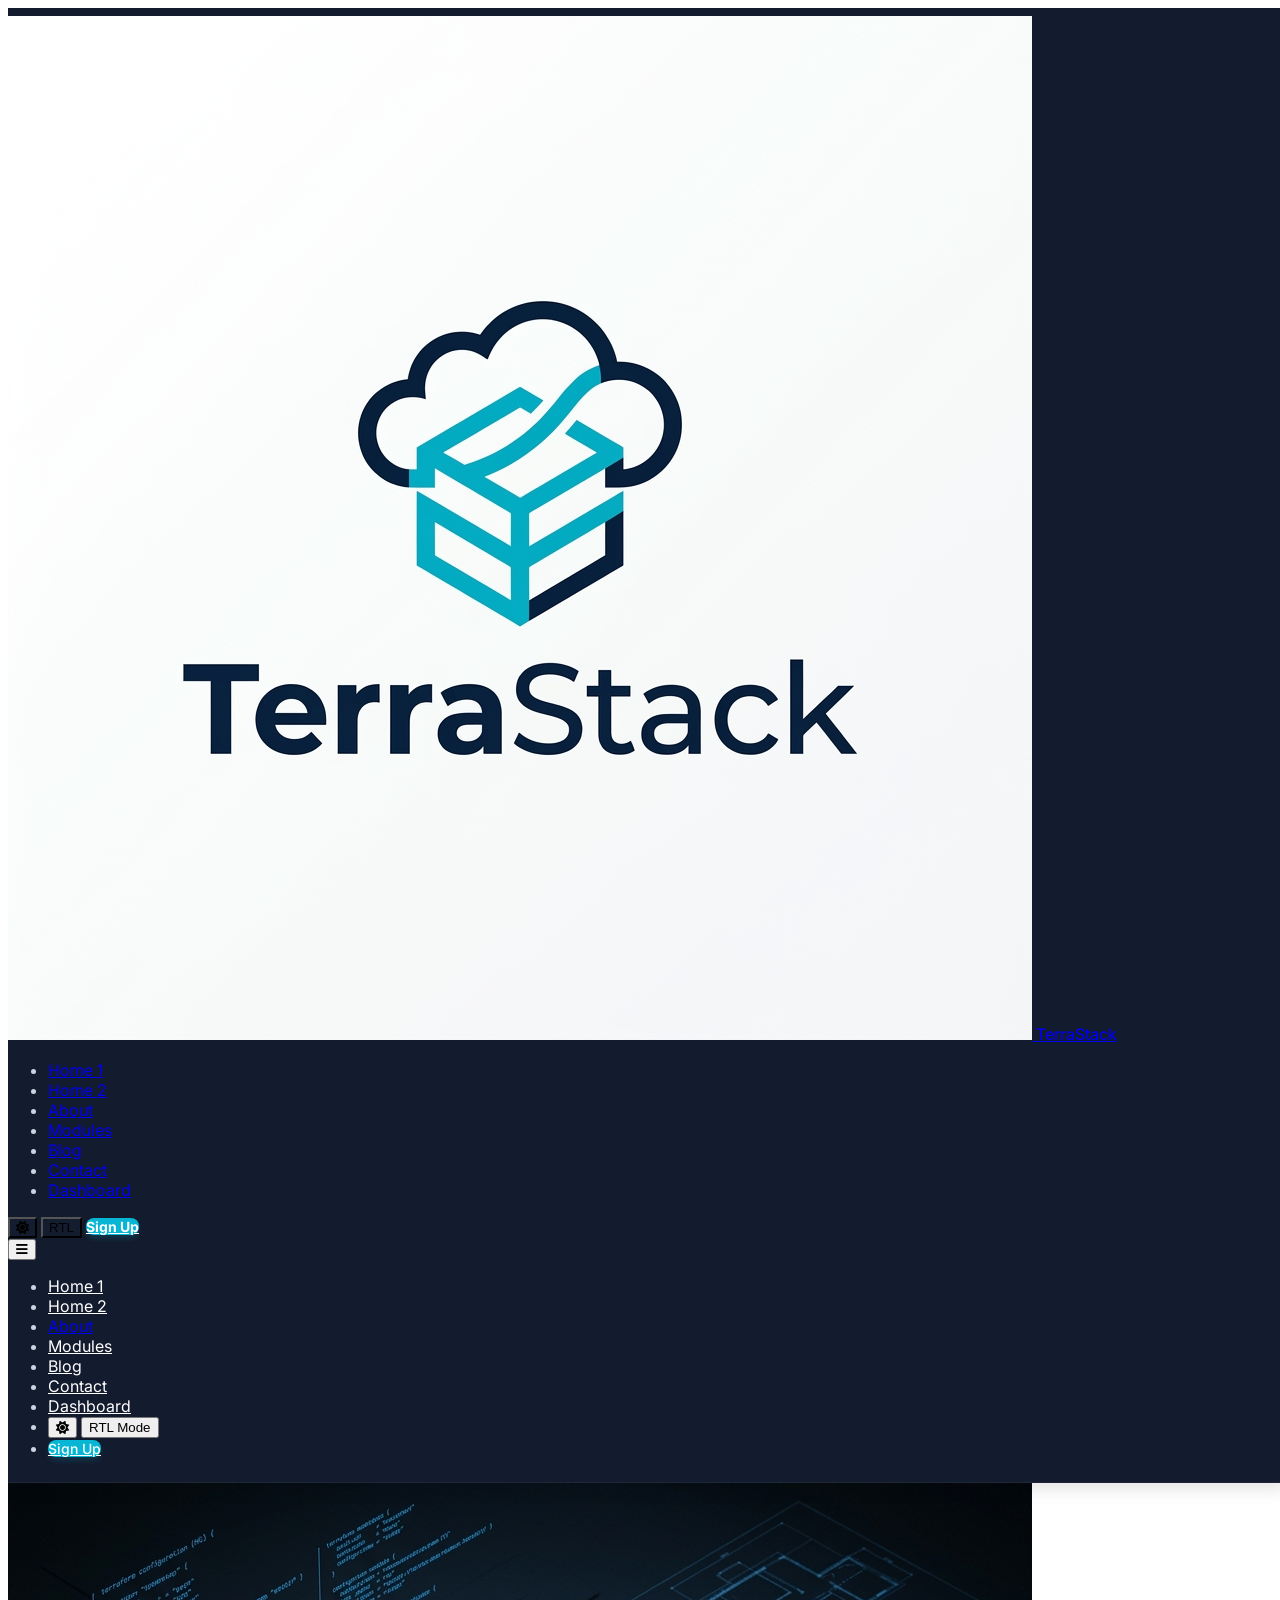
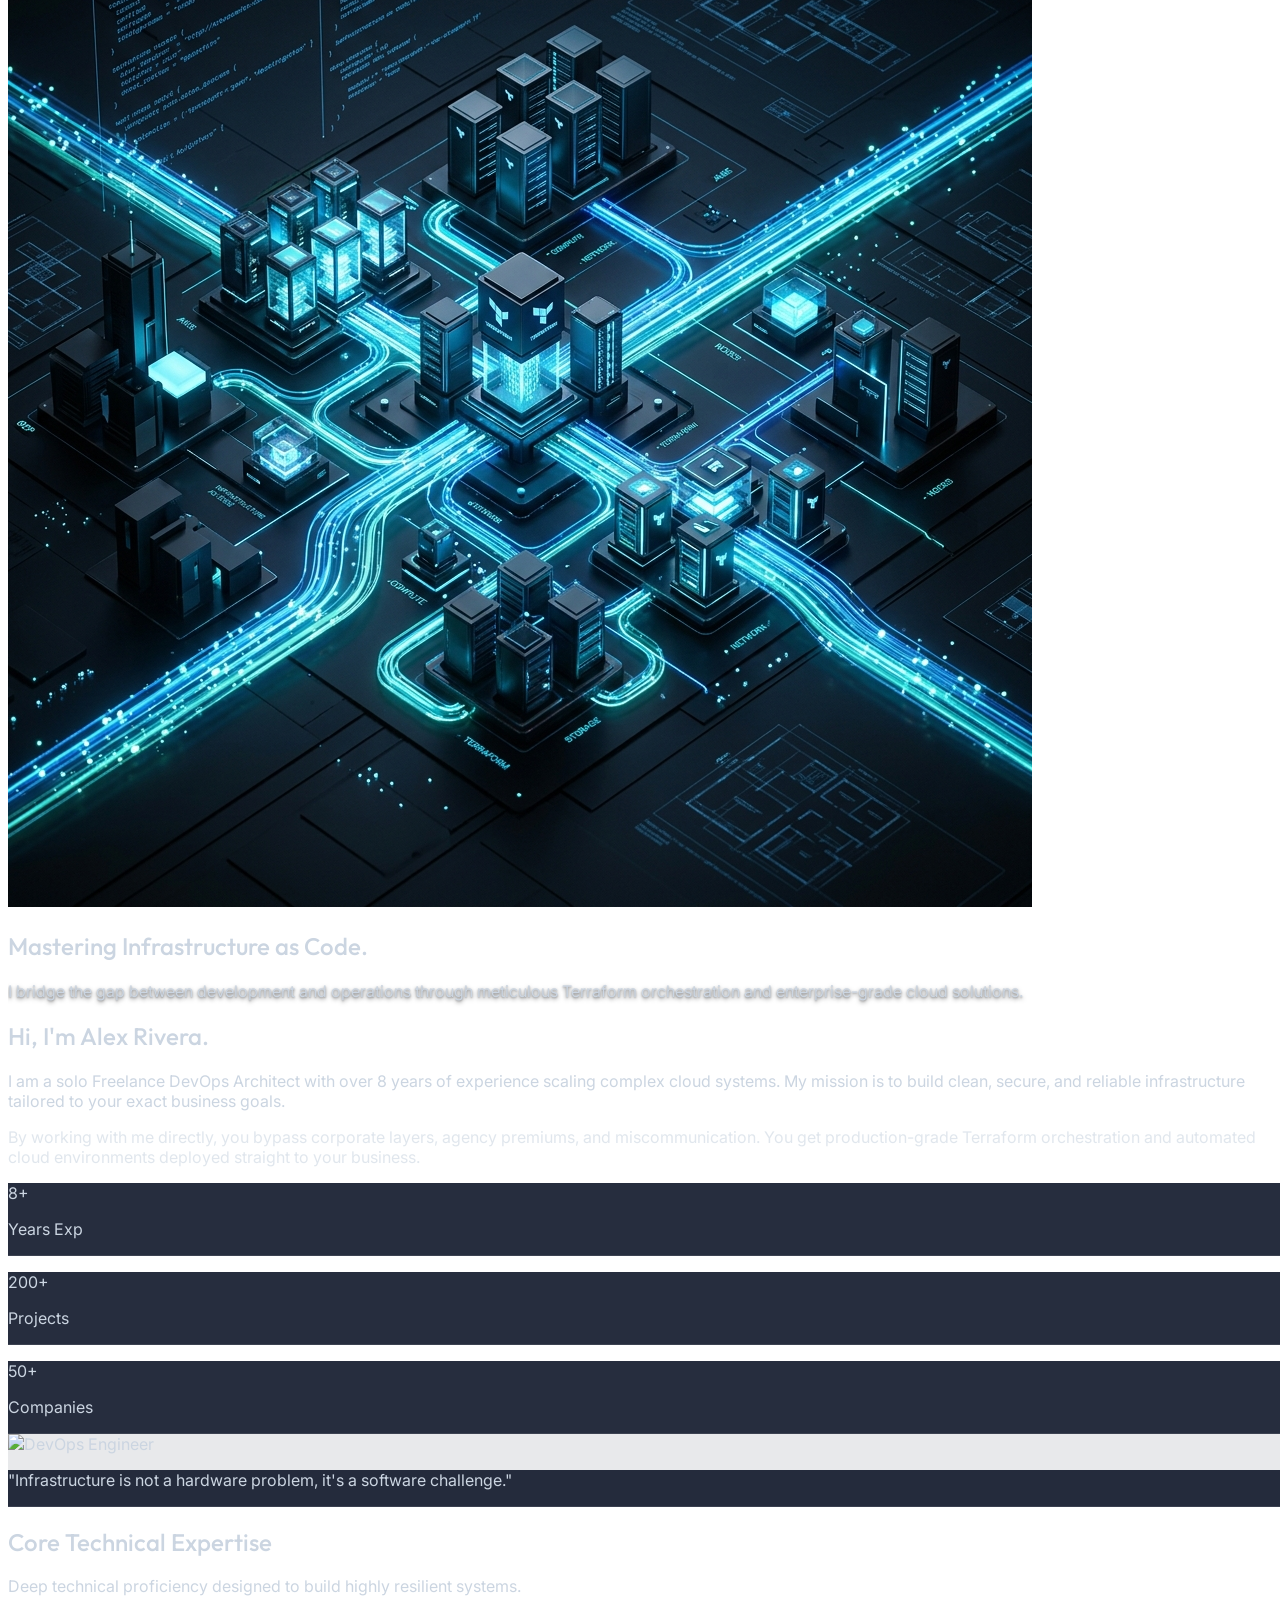
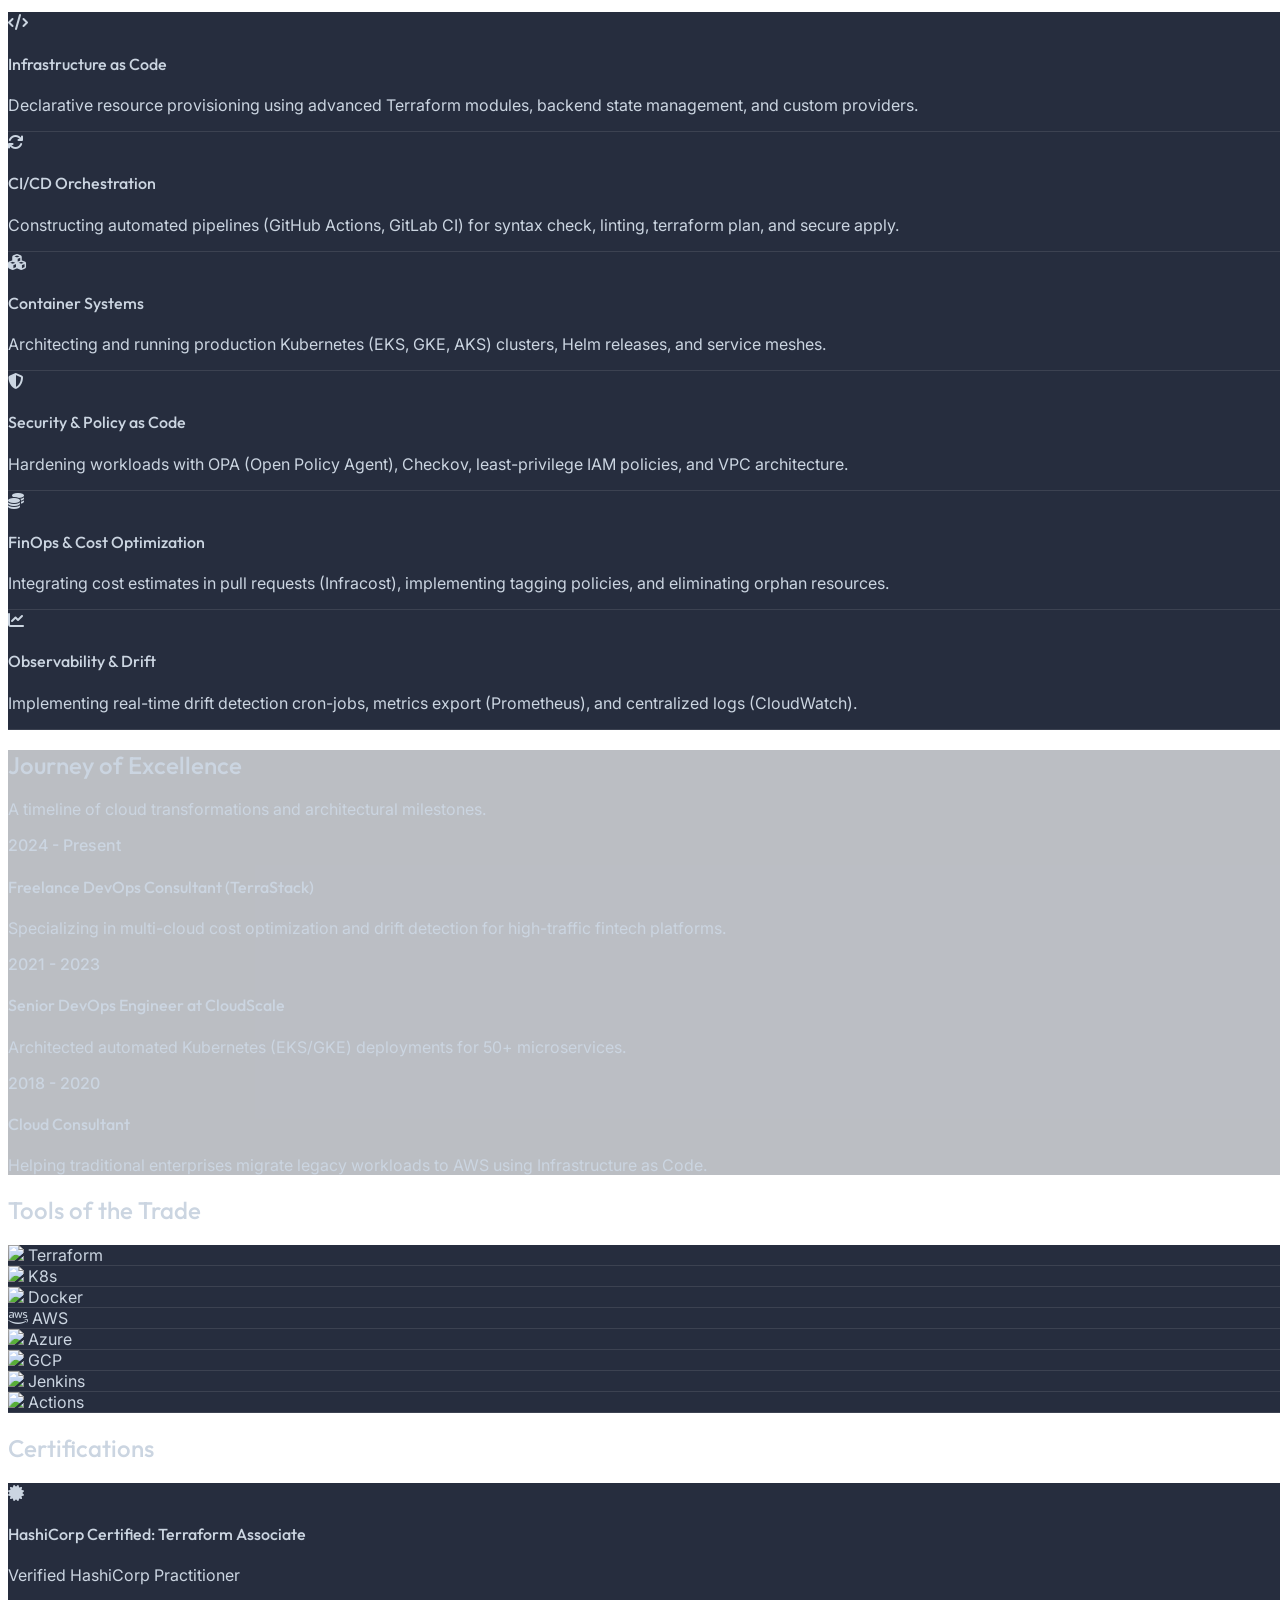
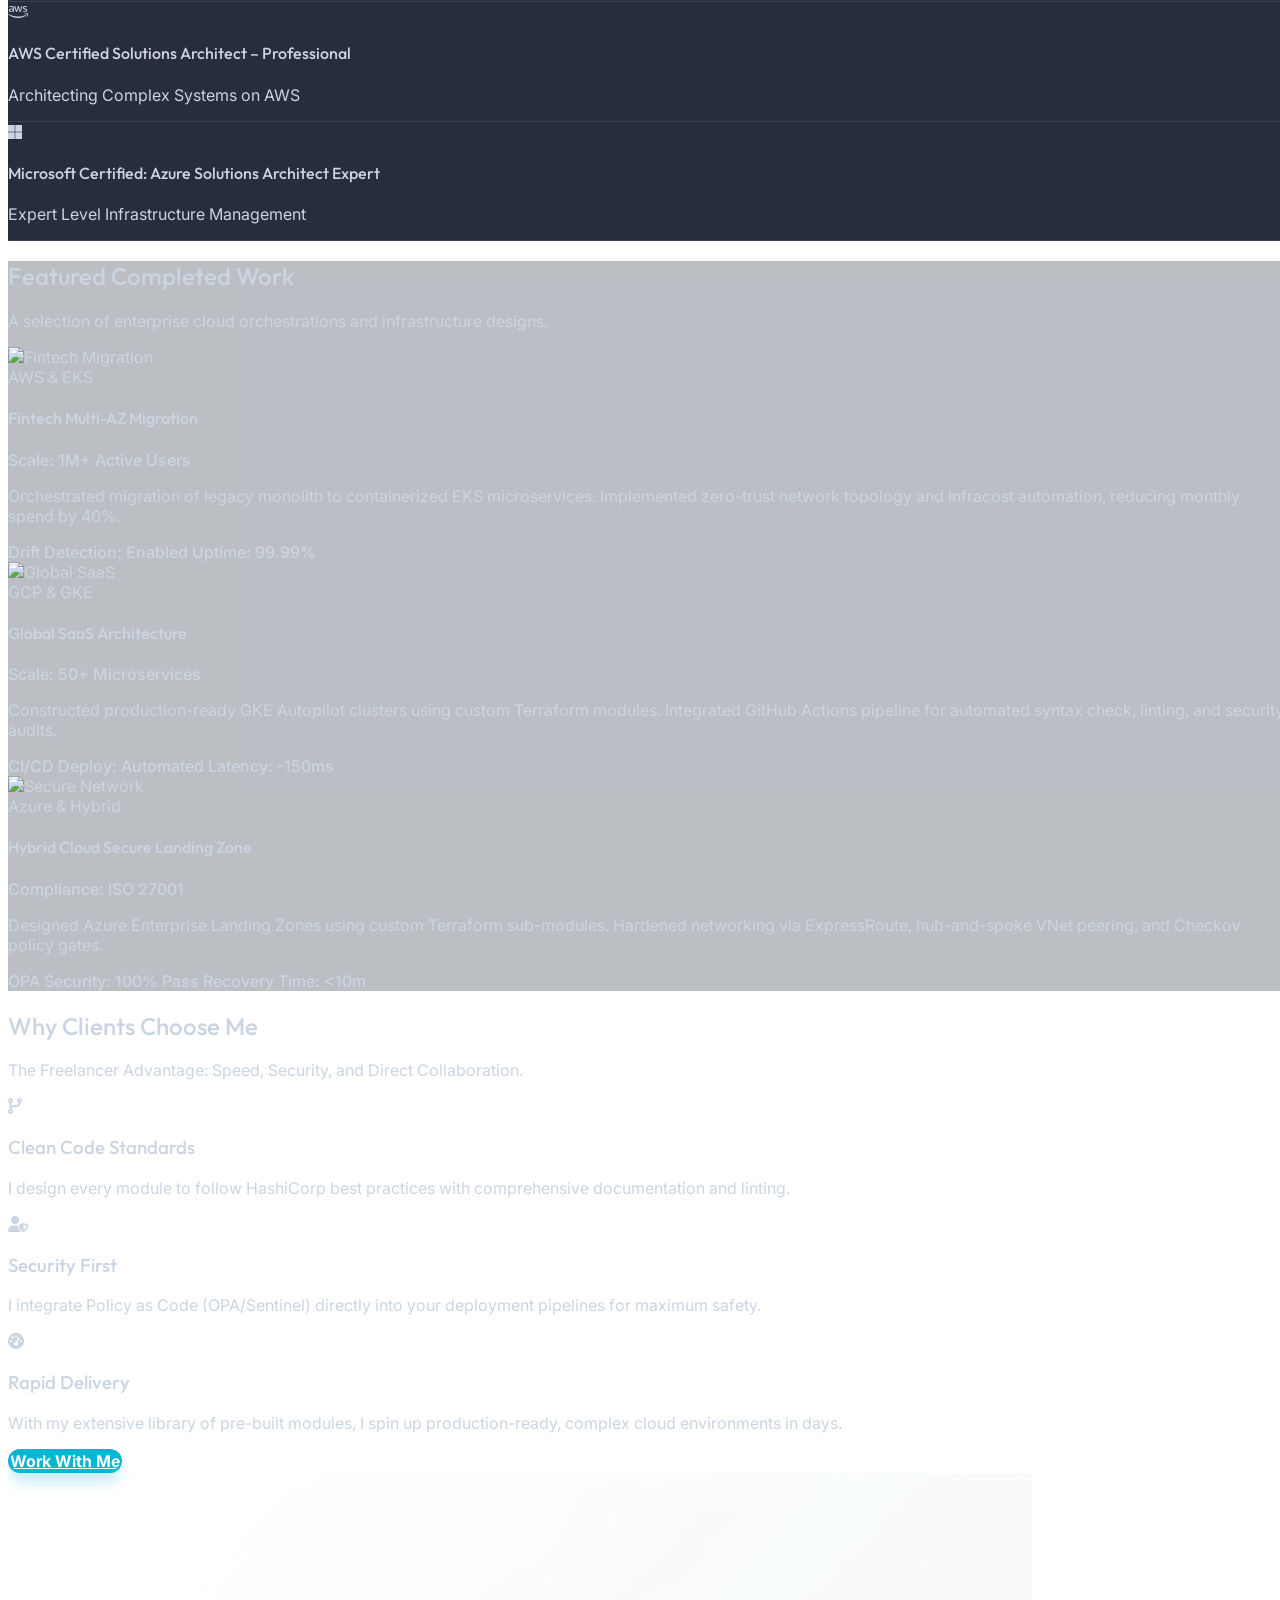
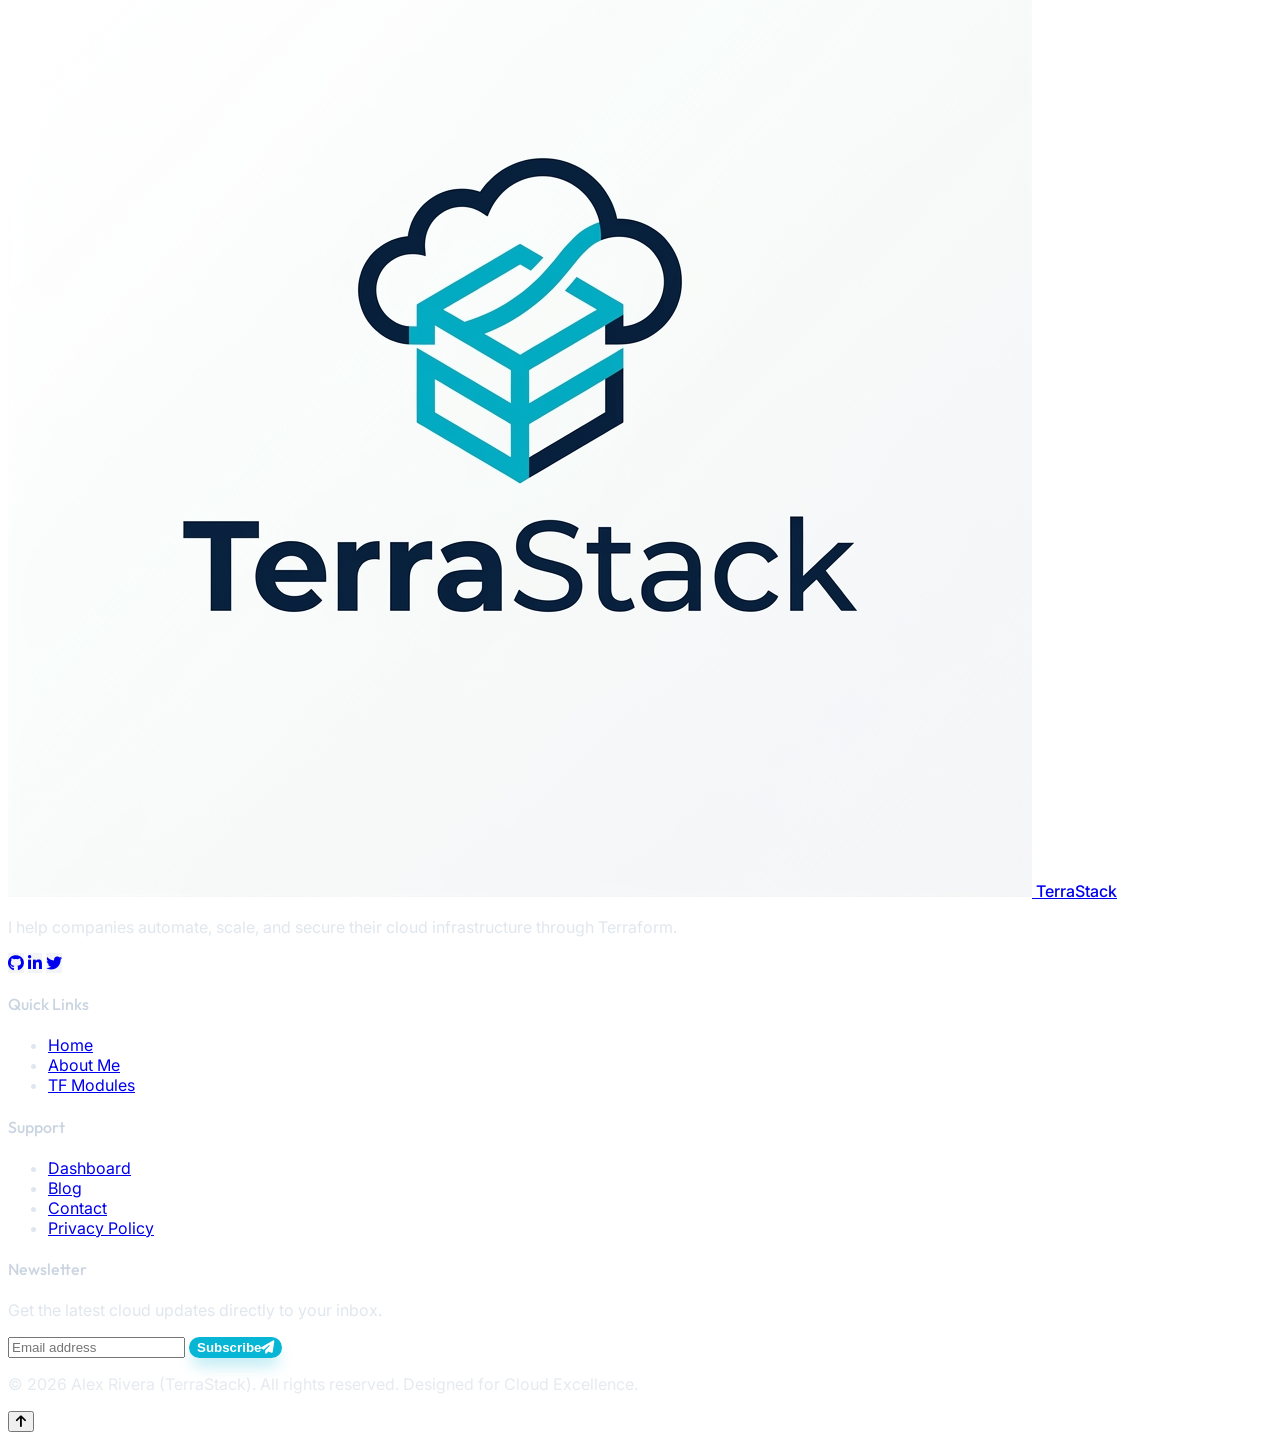
==== commit 9556ed0a: "about" ====
--- a/about.html
+++ b/about.html
@@ -105,13 +105,10 @@
             
             <div class="container mx-auto px-6 relative z-10 text-center">
                 <div class="reveal max-w-4xl mx-auto">
-                    <div class="inline-flex items-center gap-2 px-4 py-2 rounded-full bg-primary/10 border border-primary/20 text-xs font-bold text-primary mb-8 tracking-widest uppercase backdrop-blur-sm">
-                        <i class="fas fa-id-card"></i> About Me
-                    </div>
                     <h1 class="text-5xl lg:text-8xl font-bold leading-tight mb-8 text-white">
                         Mastering <span class="text-primary">Infrastructure</span> as Code.
                     </h1>
-                    <p class="text-xl lg:text-2xl text-slate-200 mb-10 max-w-2xl mx-auto">
+                    <p class="text-xl lg:text-2xl text-white text-shadow-md mb-10 max-w-2xl mx-auto">
                         I bridge the gap between development and operations through meticulous Terraform orchestration and enterprise-grade cloud solutions.
                     </p>
                 </div>
@@ -167,48 +164,48 @@
                 </div>
                 <div class="grid md:grid-cols-2 lg:grid-cols-3 gap-8 max-w-6xl mx-auto">
                     <!-- Expertise 1 -->
-                    <div class="p-8 glass rounded-3xl border border-slate-200 dark:border-white/10 hover-lift reveal">
-                        <div class="w-12 h-12 bg-primary/10 text-primary rounded-xl flex items-center justify-center text-xl mb-6">
+                    <div class="p-8 glass rounded-3xl border border-slate-200 dark:border-white/10 hover-lift reveal text-center">
+                        <div class="w-12 h-12 bg-primary/10 text-primary rounded-xl flex items-center justify-center text-xl mb-6 mx-auto">
                             <i class="fas fa-code"></i>
                         </div>
                         <h4 class="font-bold text-lg mb-3 text-slate-900 dark:text-white">Infrastructure as Code</h4>
                         <p class="text-sm text-slate-600 dark:text-gray-400">Declarative resource provisioning using advanced Terraform modules, backend state management, and custom providers.</p>
                     </div>
                     <!-- Expertise 2 -->
-                    <div class="p-8 glass rounded-3xl border border-slate-200 dark:border-white/10 hover-lift reveal">
-                        <div class="w-12 h-12 bg-secondary/10 text-secondary rounded-xl flex items-center justify-center text-xl mb-6">
+                    <div class="p-8 glass rounded-3xl border border-slate-200 dark:border-white/10 hover-lift reveal text-center">
+                        <div class="w-12 h-12 bg-secondary/10 text-secondary rounded-xl flex items-center justify-center text-xl mb-6 mx-auto">
                             <i class="fas fa-sync"></i>
                         </div>
                         <h4 class="font-bold text-lg mb-3 text-slate-900 dark:text-white">CI/CD Orchestration</h4>
                         <p class="text-sm text-slate-600 dark:text-gray-400">Constructing automated pipelines (GitHub Actions, GitLab CI) for syntax check, linting, terraform plan, and secure apply.</p>
                     </div>
                     <!-- Expertise 3 -->
-                    <div class="p-8 glass rounded-3xl border border-slate-200 dark:border-white/10 hover-lift reveal">
-                        <div class="w-12 h-12 bg-cyan-500/10 text-cyan-500 rounded-xl flex items-center justify-center text-xl mb-6">
+                    <div class="p-8 glass rounded-3xl border border-slate-200 dark:border-white/10 hover-lift reveal text-center">
+                        <div class="w-12 h-12 bg-cyan-500/10 text-cyan-500 rounded-xl flex items-center justify-center text-xl mb-6 mx-auto">
                             <i class="fas fa-cubes"></i>
                         </div>
                         <h4 class="font-bold text-lg mb-3 text-slate-900 dark:text-white">Container Systems</h4>
                         <p class="text-sm text-slate-600 dark:text-gray-400">Architecting and running production Kubernetes (EKS, GKE, AKS) clusters, Helm releases, and service meshes.</p>
                     </div>
                     <!-- Expertise 4 -->
-                    <div class="p-8 glass rounded-3xl border border-slate-200 dark:border-white/10 hover-lift reveal">
-                        <div class="w-12 h-12 bg-orange-500/10 text-orange-500 rounded-xl flex items-center justify-center text-xl mb-6">
+                    <div class="p-8 glass rounded-3xl border border-slate-200 dark:border-white/10 hover-lift reveal text-center">
+                        <div class="w-12 h-12 bg-orange-500/10 text-orange-500 rounded-xl flex items-center justify-center text-xl mb-6 mx-auto">
                             <i class="fas fa-shield-alt"></i>
                         </div>
                         <h4 class="font-bold text-lg mb-3 text-slate-900 dark:text-white">Security & Policy as Code</h4>
                         <p class="text-sm text-slate-600 dark:text-gray-400">Hardening workloads with OPA (Open Policy Agent), Checkov, least-privilege IAM policies, and VPC architecture.</p>
                     </div>
                     <!-- Expertise 5 -->
-                    <div class="p-8 glass rounded-3xl border border-slate-200 dark:border-white/10 hover-lift reveal">
-                        <div class="w-12 h-12 bg-purple-500/10 text-purple-500 rounded-xl flex items-center justify-center text-xl mb-6">
+                    <div class="p-8 glass rounded-3xl border border-slate-200 dark:border-white/10 hover-lift reveal text-center">
+                        <div class="w-12 h-12 bg-purple-500/10 text-purple-500 rounded-xl flex items-center justify-center text-xl mb-6 mx-auto">
                             <i class="fas fa-coins"></i>
                         </div>
                         <h4 class="font-bold text-lg mb-3 text-slate-900 dark:text-white">FinOps & Cost Optimization</h4>
                         <p class="text-sm text-slate-600 dark:text-gray-400">Integrating cost estimates in pull requests (Infracost), implementing tagging policies, and eliminating orphan resources.</p>
                     </div>
                     <!-- Expertise 6 -->
-                    <div class="p-8 glass rounded-3xl border border-slate-200 dark:border-white/10 hover-lift reveal">
-                        <div class="w-12 h-12 bg-amber-500/10 text-amber-500 rounded-xl flex items-center justify-center text-xl mb-6">
+                    <div class="p-8 glass rounded-3xl border border-slate-200 dark:border-white/10 hover-lift reveal text-center">
+                        <div class="w-12 h-12 bg-amber-500/10 text-amber-500 rounded-xl flex items-center justify-center text-xl mb-6 mx-auto">
                             <i class="fas fa-chart-line"></i>
                         </div>
                         <h4 class="font-bold text-lg mb-3 text-slate-900 dark:text-white">Observability & Drift</h4>
--- a/assets/css/style.css
+++ b/assets/css/style.css
@@ -439,3 +439,9 @@
     box-shadow: 0 20px 30px -10px rgba(6, 182, 212, 0.3);
 }
 
+/* Text shadow utility to improve white text readability on bright/gradient backdrops */
+.text-shadow-md {
+    text-shadow: 0 2px 4px rgba(0, 0, 0, 0.5), 0 1px 2px rgba(0, 0, 0, 0.3) !important;
+}
+
+
